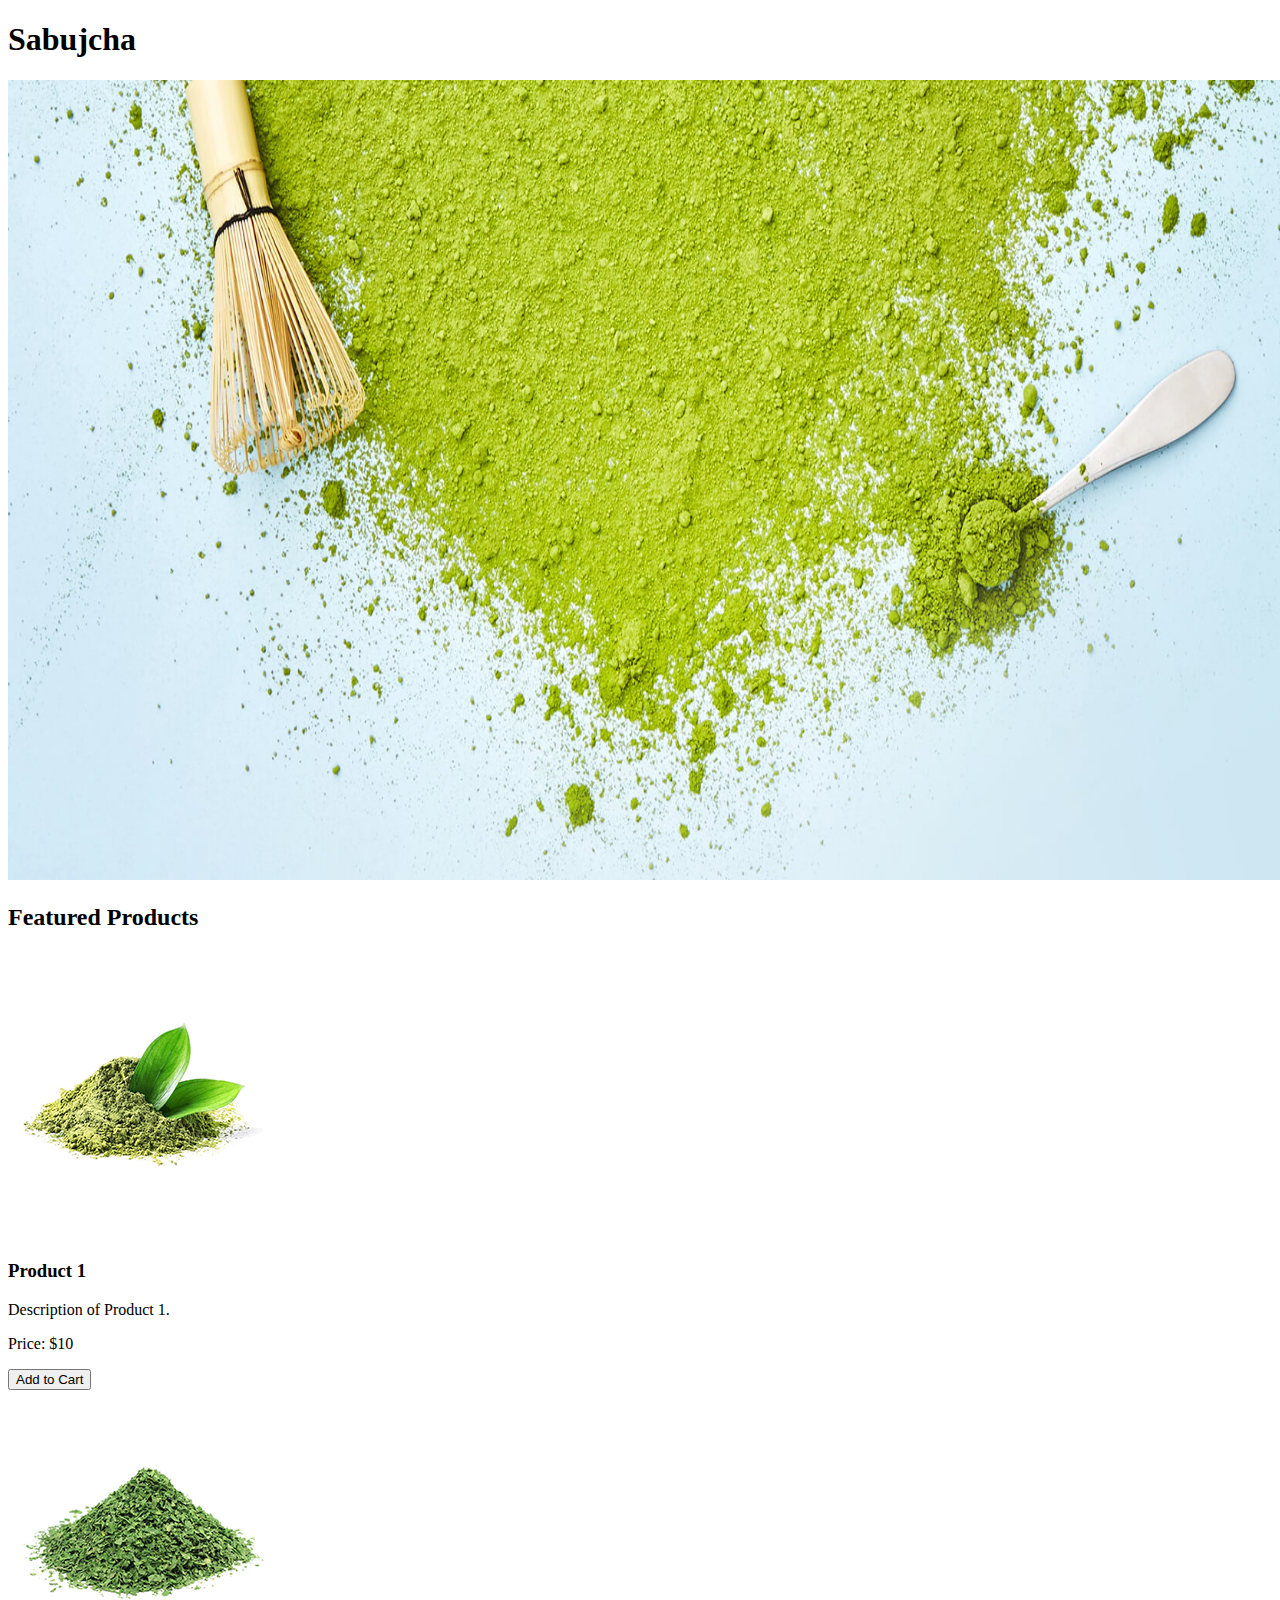
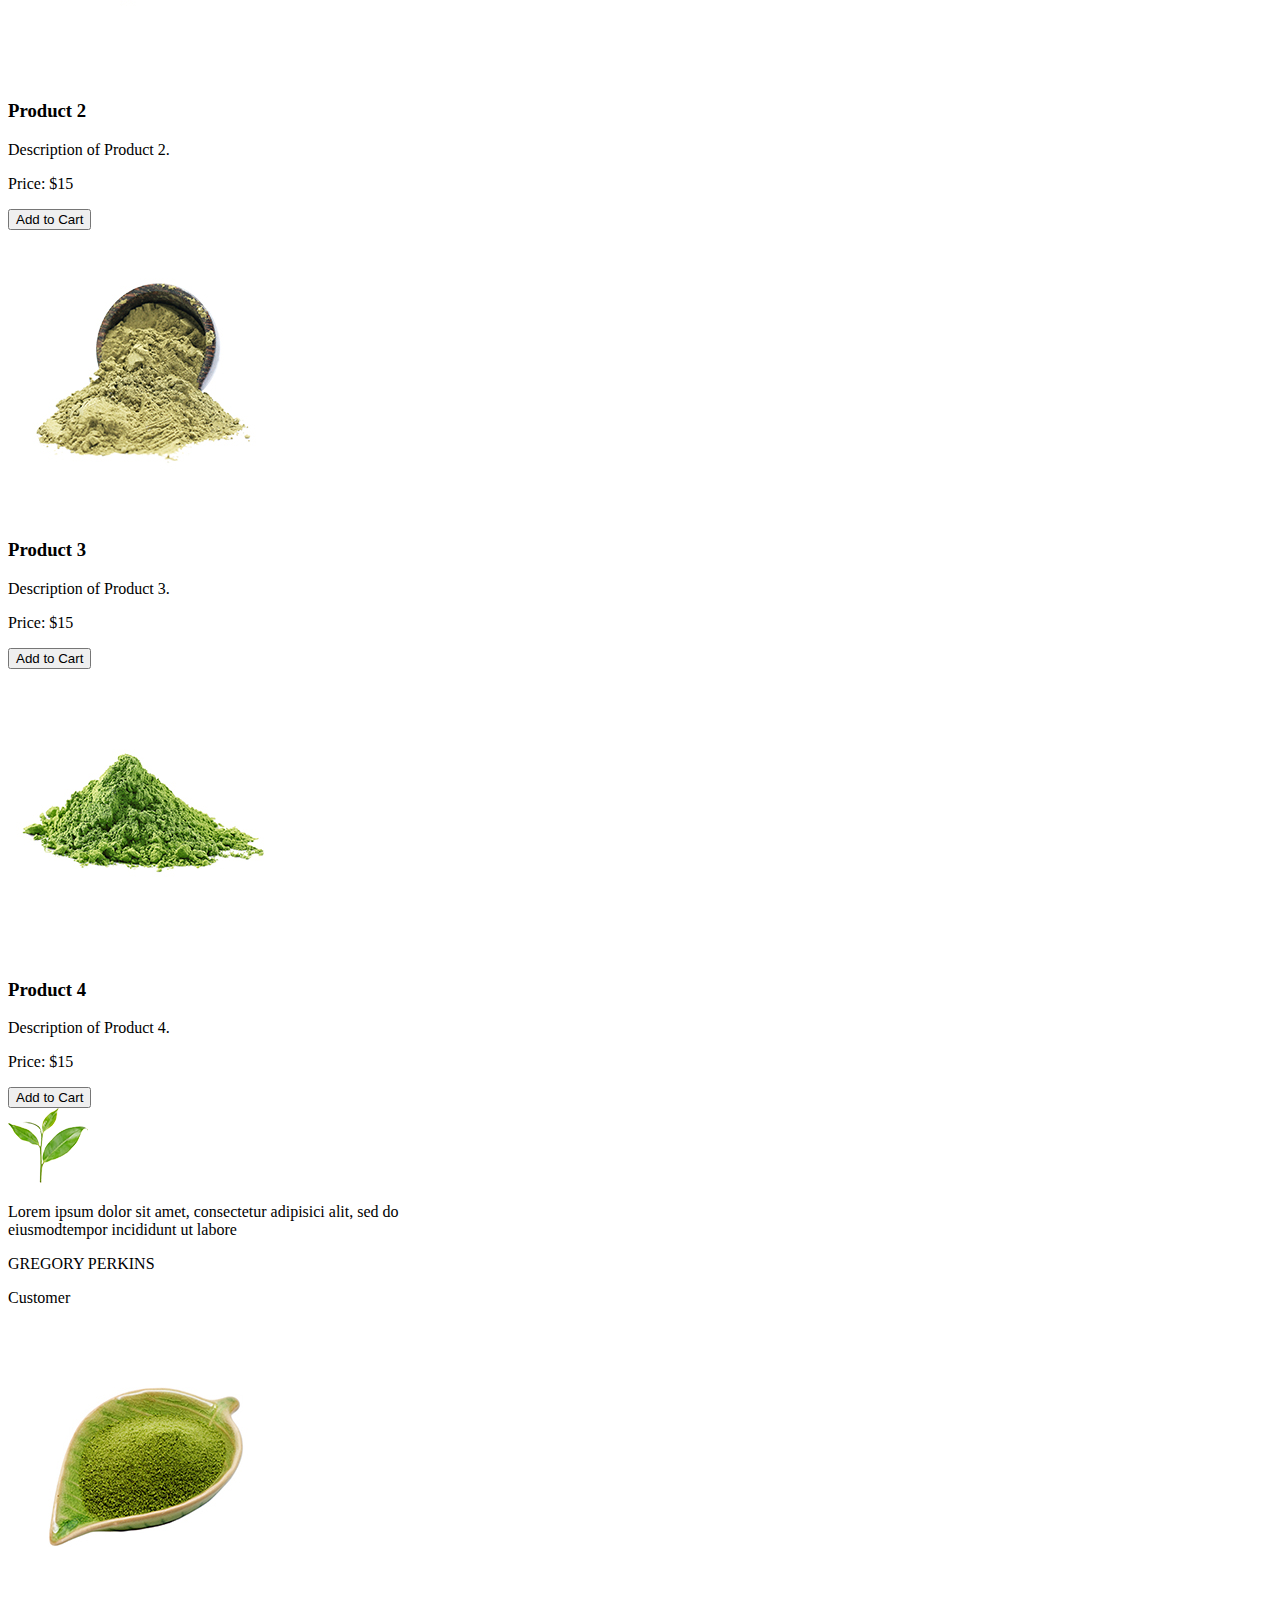
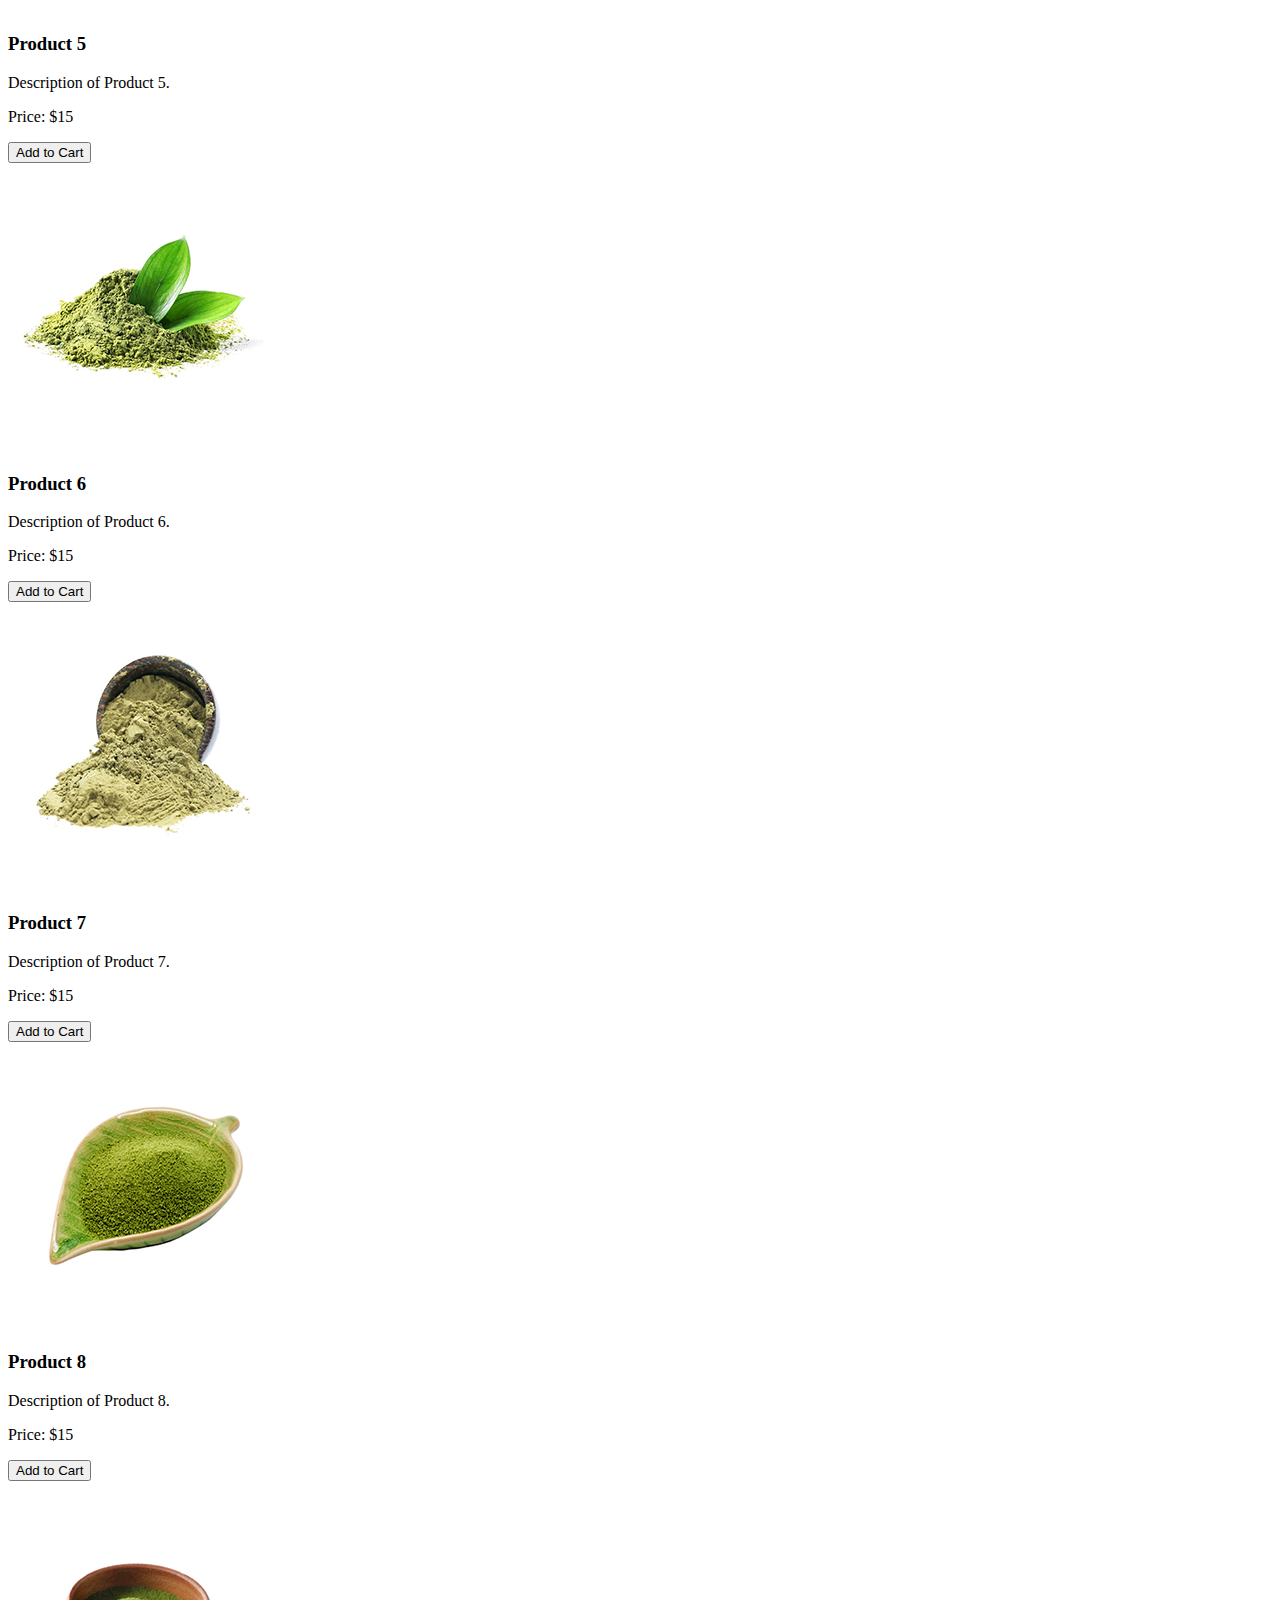
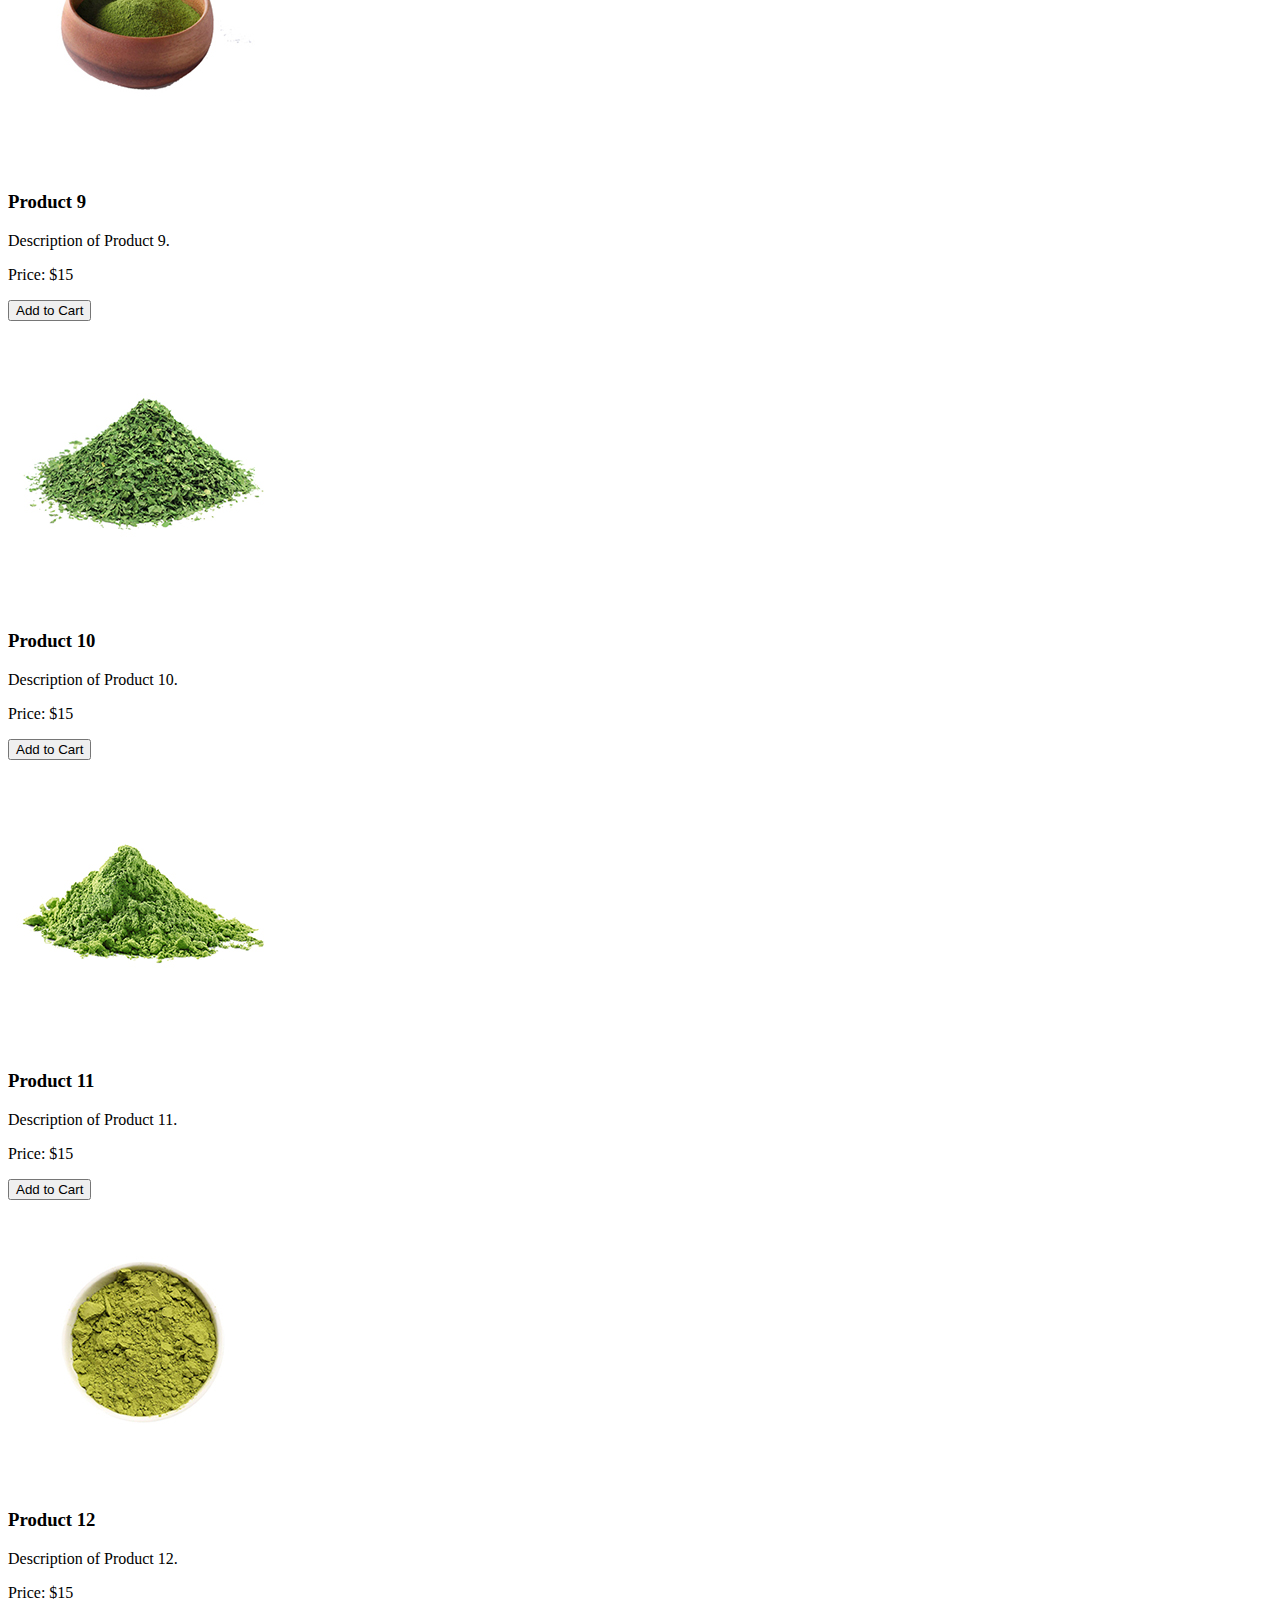
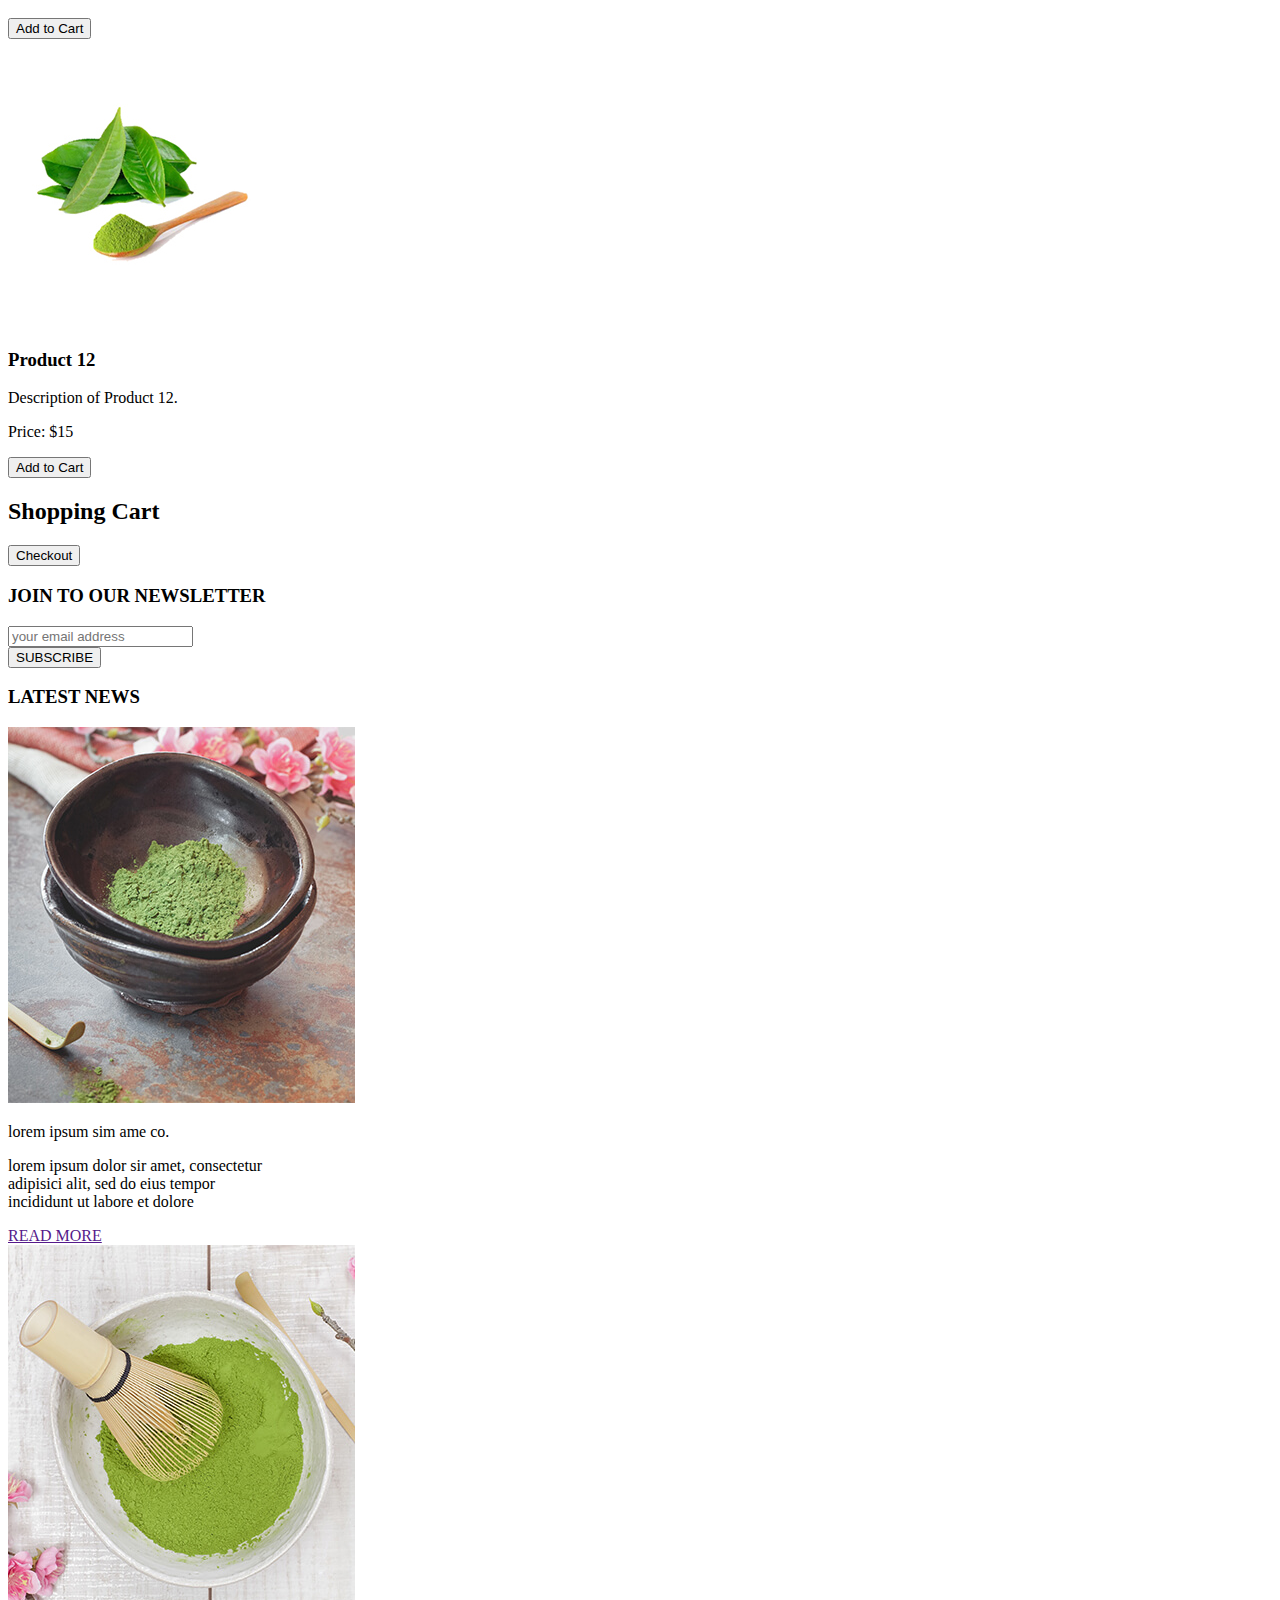
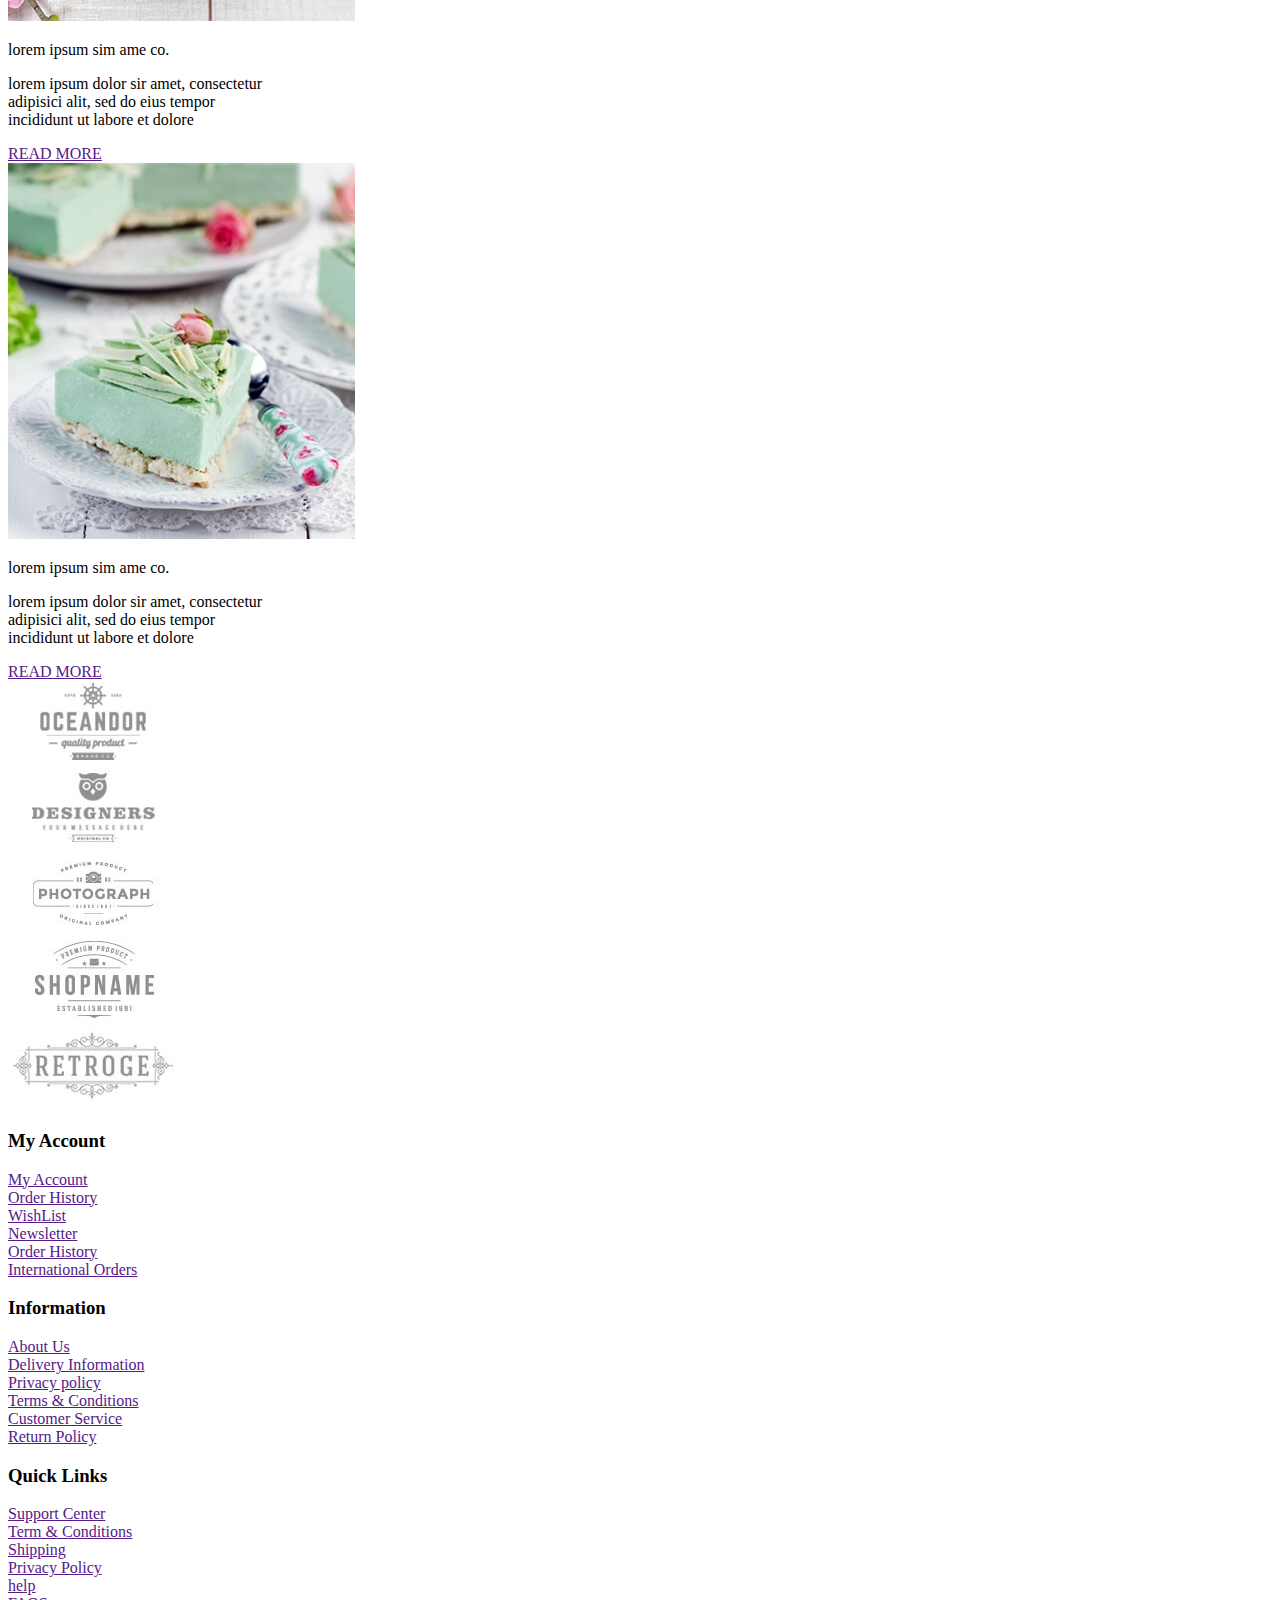
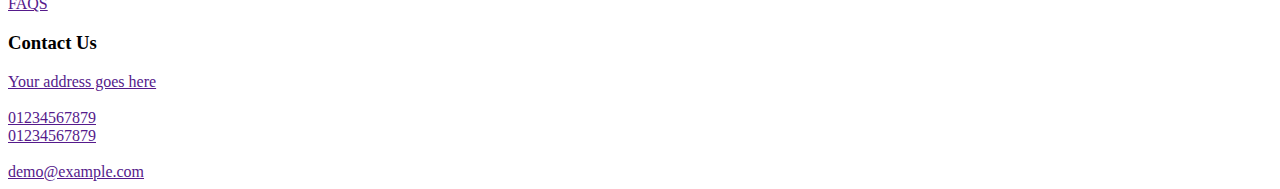
==== index.html @ 4d6236b9 "se agregan imagenes y textos para finalizar la home page" ====
<!DOCTYPE html>
<html lang="en">
<head>
    <meta charset="UTF-8">
    <meta http-equiv="X-UA-Compatible" content="IE=edge">
    <meta name="viewport" content="width=device-width, initial-scale=1.0">
    <link rel="stylesheet" href="index.css">
    <title>Sabujcha</title>
    
</head>
   <body>
      <header>
        <h1>Sabujcha</h1>
      </header>
    
      <main>
        <section>
        <div class="Slider">
            <img src="Imagenes/slider-2.jpg" width="1320px" height="800px">
        </div>
          <h2>Featured Products</h2>
          <div class="box1">
              <div class="product">
              <img src="Imagenes/product-1.jpg" alt="Product 1">
              <h3>Product 1</h3>
              <p>Description of Product 1.</p>
              <p>Price: $10</p>
              <button>Add to Cart</button>
              </div>
    
              <div class="product">
              <img src="Imagenes/product-2.jpg" alt="Product 2">
              <h3>Product 2</h3>
              <p>Description of Product 2.</p>
              <p>Price: $15</p>
              <button>Add to Cart</button>
              </div>

              <div class="product">
              <img src="Imagenes/product-3.jpg" alt="Product 3">
              <h3>Product 3</h3>
              <p>Description of Product 3.</p>
              <p>Price: $15</p>
              <button>Add to Cart</button>
              </div>

              <div class="product">
              <img src="Imagenes/product-4.jpg" alt="Product 4">
              <h3>Product 4</h3>
              <p>Description of Product 4.</p>
              <p>Price: $15</p>
              <button>Add to Cart</button>
              </div>
          </div>

          
      <div class="text">
        <img src="Imagenes/testi.png">
        <p>Lorem ipsum dolor sit amet, consectetur adipisici alit, sed do<br>
        eiusmodtempor incididunt ut labore</p>
          <div class="name">
            <p>GREGORY PERKINS</p>
          </div>
             <div class="c1">
              <p>Customer</p>
             </div>
      </div>

                <div class="box2">
                   <div class="product">
                   <img src="Imagenes/product-5.jpg" alt="Product 5">
                   <h3>Product 5</h3>
                   <p>Description of Product 5.</p>
                   <p>Price: $15</p>
                   <button>Add to Cart</button>
                   </div>

                   <div class="product">
                   <img src="Imagenes/product-1.jpg" alt="Product 6">
                   <h3>Product 6</h3>
                   <p>Description of Product 6.</p>
                   <p>Price: $15</p>
                   <button>Add to Cart</button>
                   </div>

                   <div class="product">
                   <img src="Imagenes/product-3.jpg" alt="Product 7">
                   <h3>Product 7</h3>
                   <p>Description of Product 7.</p>
                   <p>Price: $15</p>
                   <button>Add to Cart</button>
                   </div>
                

                   <div class="product">
                   <img src="Imagenes/product-5.jpg" alt="Product 8">
                   <h3>Product 8</h3>
                   <p>Description of Product 8.</p>
                   <p>Price: $15</p>
                   <button>Add to Cart</button>
                   </div>

                   <div class="product">
                    <img src="Imagenes/product-7.jpg" alt="Product 9">
                    <h3>Product 9</h3>
                    <p>Description of Product 9.</p>
                    <p>Price: $15</p>
                    <button>Add to Cart</button>
                   </div>

                   <div class="product">
                    <img src="Imagenes/product-2.jpg" alt="Product 10">
                    <h3>Product 10</h3>
                    <p>Description of Product 10.</p>
                    <p>Price: $15</p>
                    <button>Add to Cart</button>
                   </div>

                   <div class="product">
                    <img src="Imagenes/product-4.jpg" alt="Product 11">
                    <h3>Product 11</h3>
                    <p>Description of Product 11.</p>
                    <p>Price: $15</p>
                    <button>Add to Cart</button>
                   </div>

                   <div class="product">
                    <img src="Imagenes/product-6.jpg" alt="Product 12">
                    <h3>Product 12</h3>
                    <p>Description of Product 12.</p>
                    <p>Price: $15</p>
                    <button>Add to Cart</button>
                   </div>

                   <div class="product">
                    <img src="Imagenes/product-8.jpg" alt="Product 13">
                    <h3>Product 12</h3>
                    <p>Description of Product 12.</p>
                    <p>Price: $15</p>
                    <button>Add to Cart</button>
                   </div>
                </div>
        
    
        
          <h2>Shopping Cart</h2>
          <div id="cart-items">
            <!-- Cart items will be dynamically added here -->
          </div>
          <button>Checkout</button>
       

       
            <div class="suscription">
            <h3>JOIN TO OUR NEWSLETTER</h3>
                <div class="buttons">
                   <input type="email" name="email" id="email" placeholder="your email address" required="required" />
                </div>
                       <div>
                         <button>SUBSCRIBE</button>
                       </div>
            </div>
         

        
          <div class="Slider">
               <div class="news">
                 <h3>LATEST NEWS</h3>
               </div>
                     <div class="product">
                        <img src="Imagenes/blog-single-1.jpg" alt="new1">
                        <p>lorem ipsum sim ame co.</p>
                        <p>lorem ipsum dolor sir amet, consectetur<br>
              adipisici alit, sed do eius tempor<br> incididunt ut labore et dolore</p>
                     </div>
                           <div>
                              <a href="" class="read more">READ MORE</a>
                           </div>


                     <div class="product">
                        <img src="Imagenes/blog-single-2.jpg" alt="new2">
                        <p>lorem ipsum sim ame co.</p>
                        <p>lorem ipsum dolor sir amet, consectetur<br>
                  adipisici alit, sed do eius tempor<br> incididunt ut labore et dolore</p>
                         </div>
                           <div>
                               <a href="" class="read more">READ MORE</a>
                           </div>


                     <div class="product">
                        <img src="Imagenes/blog-single-3.jpg" alt="new3">
                        <p>lorem ipsum sim ame co.</p>
                        <p>lorem ipsum dolor sir amet, consectetur<br>
                  adipisici alit, sed do eius tempor<br> incididunt ut labore et dolore</p>
                         </div>
                           <div>
                               <a href="" class="read more">READ MORE</a>
                           </div>
          </div>                
        
        <div class="imgs">
          <div class="img">
            <img src="Imagenes/1.jpg" alt="1">
          </div>

          <div class="img">
            <img src="Imagenes/2.jpg" alt="2">
          </div>

          <div class="img">
            <img src="Imagenes/3.jpg" alt="3">
          </div>

          <div class="img">
            <img src="Imagenes/4.jpg" alt="4">
          </div>

          <div class="img">
            <img src="Imagenes/5.jpg" alt="5">
          </div>

        </div>

        </section>
      </main>
<!-----------------FOOTER-------------->   
      <footer>
        <div class="footer1">
          <h3>My Account</h3>
             <li><a href="" class="Account">My Account</a></li>
             <li><a href="" class="order"> Order History</a></li>
             <li><a href="" class="list">WishList</a></li>
             <li><a href="" class="news">Newsletter</a></li>
             <li><a href="" class="history">Order History</a></li>
             <li><a href="" class="international">International Orders</a></li>
        </div>

        <div class="footer2">
          <h3>Information</h3>
            <li><a href="" class="about">About Us</a></li>
            <li><a href="" class="delivery">Delivery Information</a></li>
            <li><a href="" class="privacy">Privacy policy</a></li>
            <li><a href="" class="terms">Terms & Conditions</a></li>
            <li><a href="" class="customer">Customer Service</a></li>
            <li><a href="" class="history">Return Policy</a></li>
        </div>

        <div class="footer3">
          <h3>Quick Links</h3>
            <li><a href="" class="support">Support Center</a></li>
            <li><a href="" class="term">Term & Conditions</a></li>
            <li><a href="" class="shipping">Shipping</a></li>
            <li><a href="" class="privacy">Privacy Policy</a></li>
            <li><a href="" class="help">help</a></li>
            <li><a href="" class="faqs">FAQS</a></li>
        </div>

        <div class="footer4">
          <h3>Contact Us</h3>
            <li><a href="" class="address">Your address goes here</a></li>
            <br>
            <li><a href="" class="contact">01234567879</a></li>
            <li><a href="" class="contacts">01234567879</a></li>
            <br>
            <li><a href="" class="email">demo@example.com</a></li>
        </div>
      </footer>
    </body>
    </html>
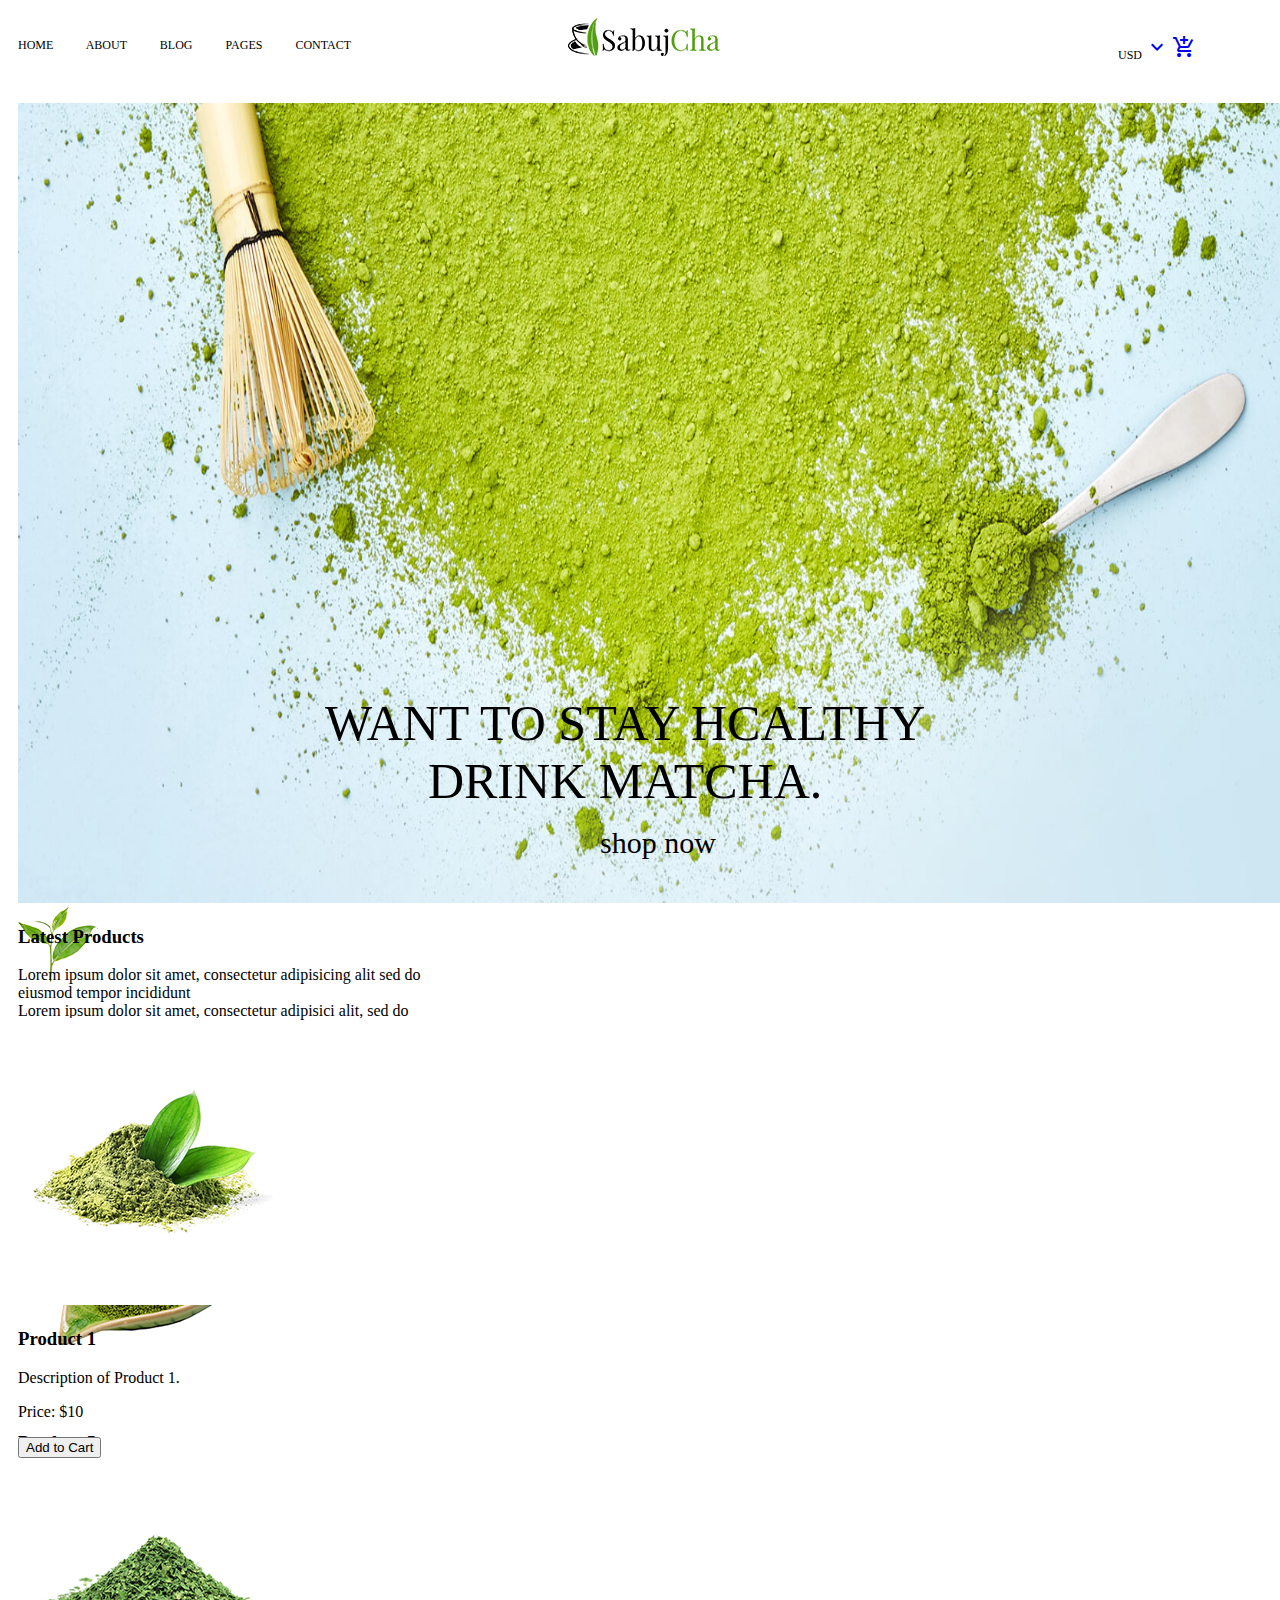
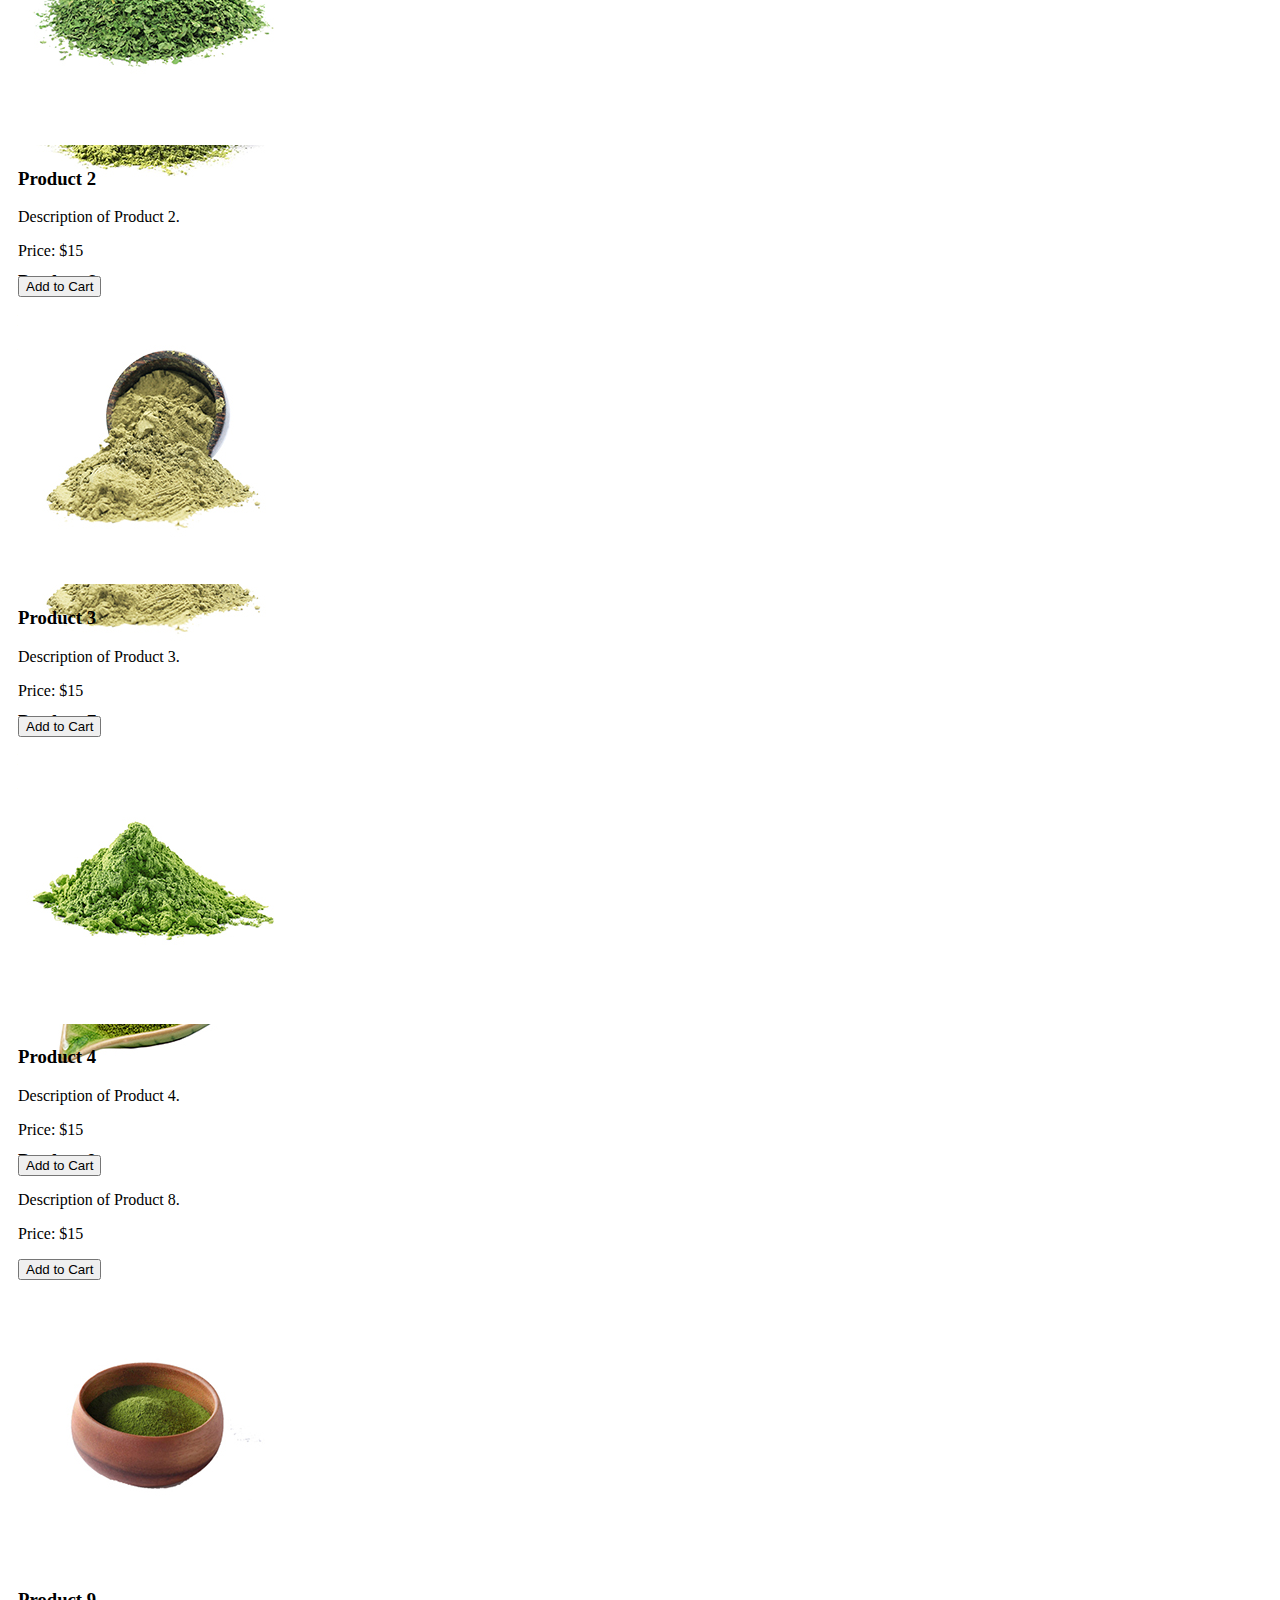
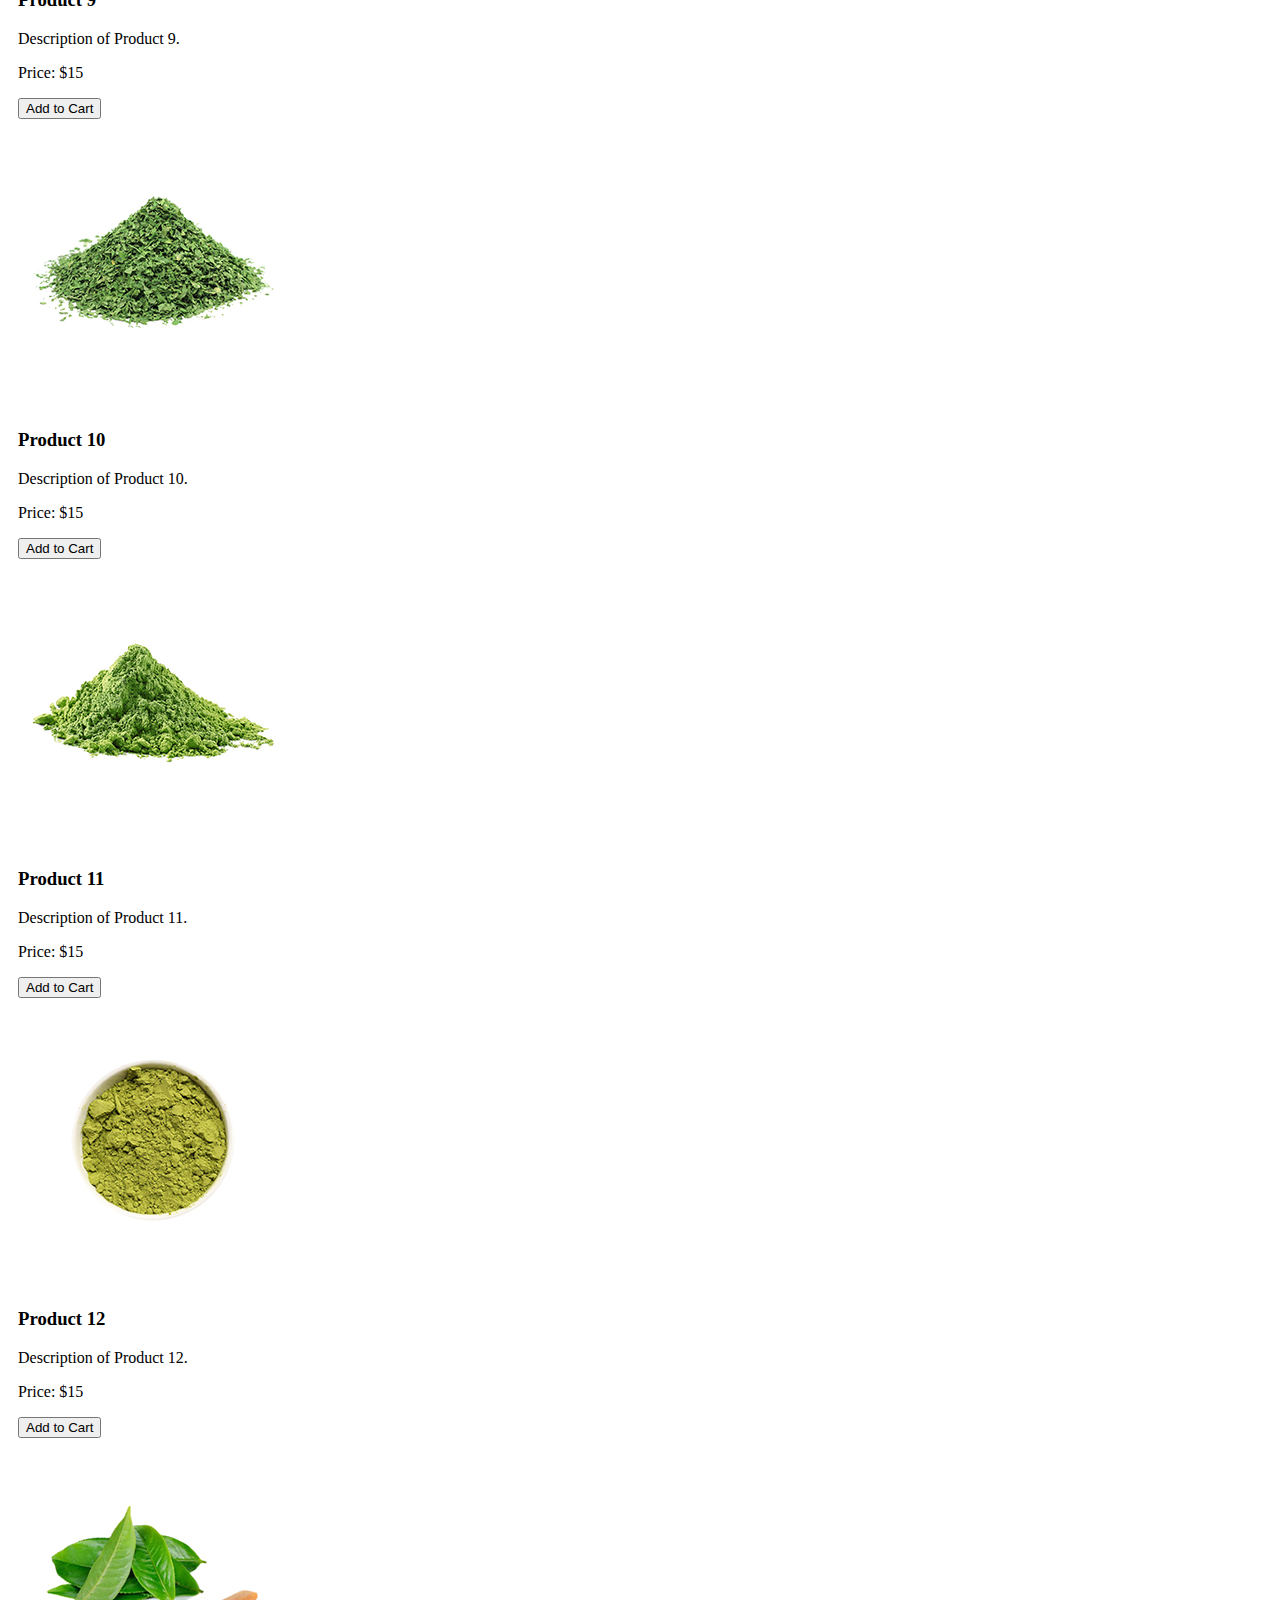
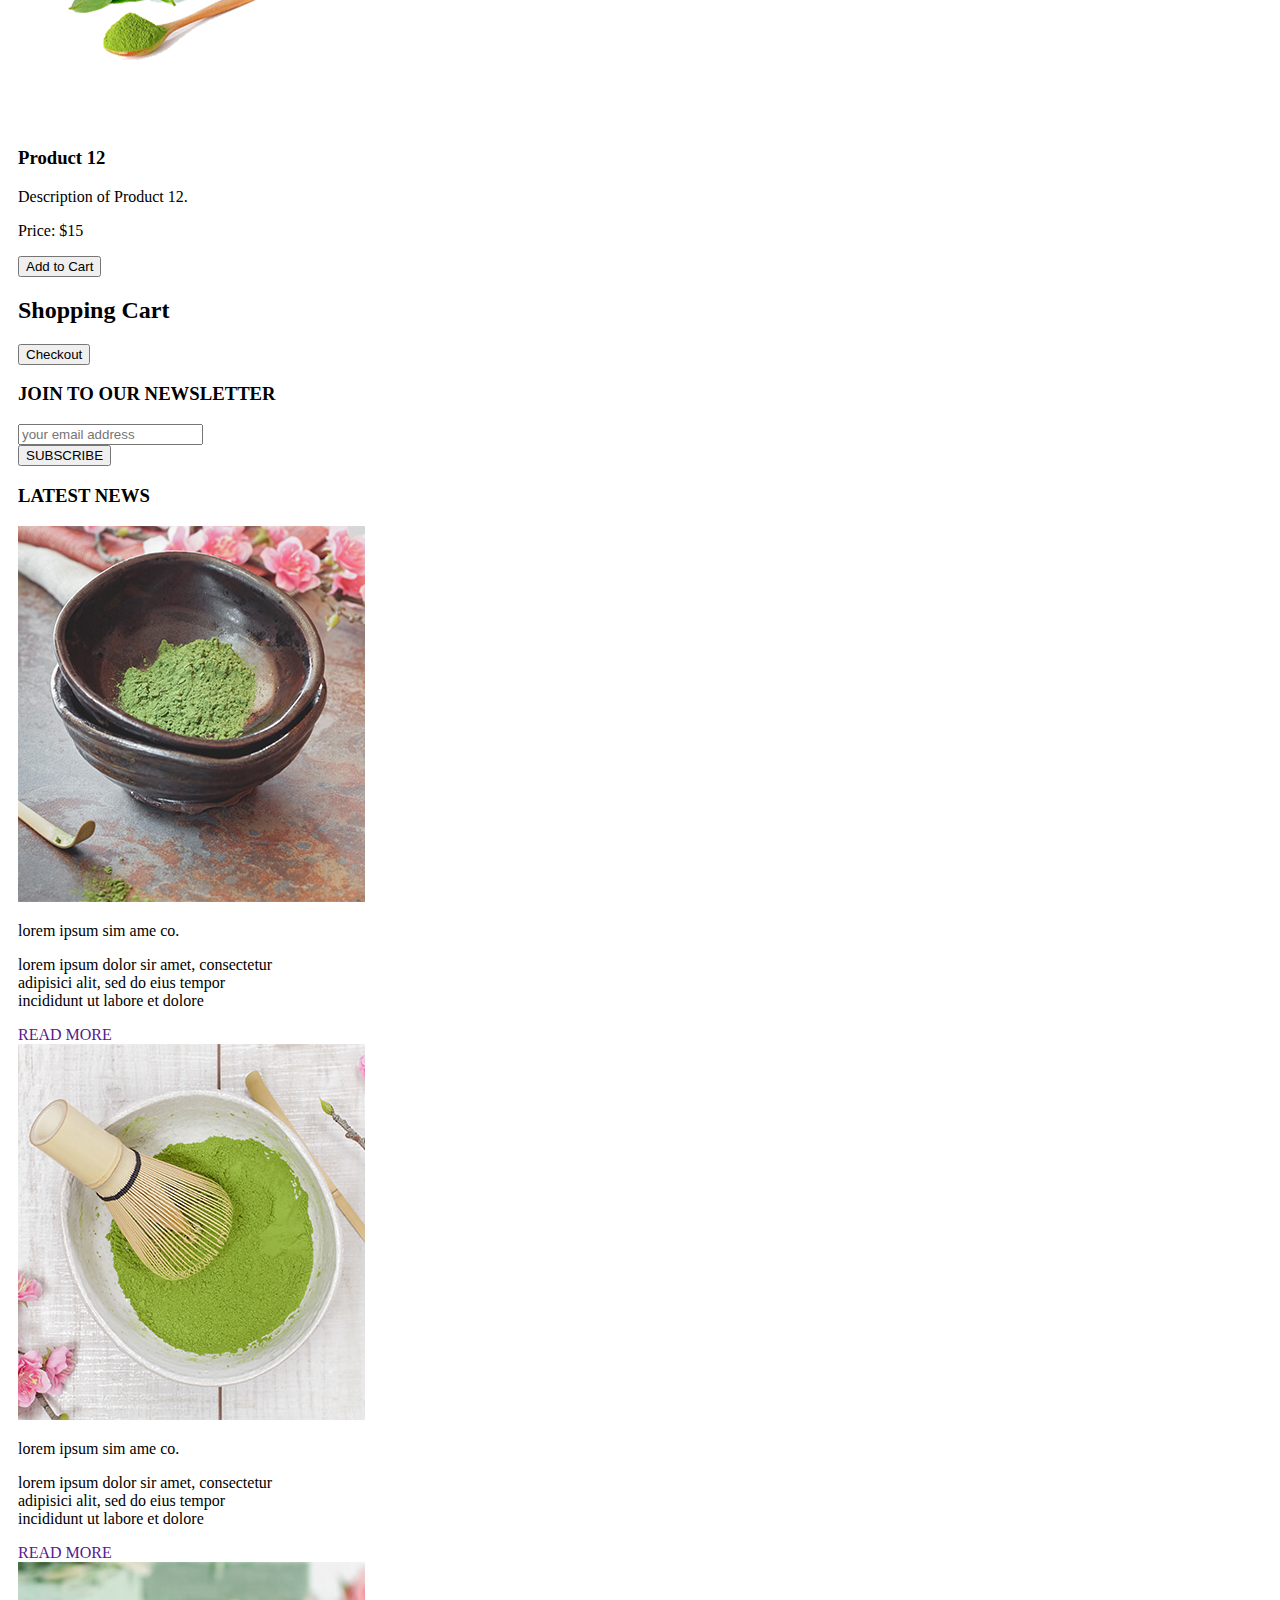
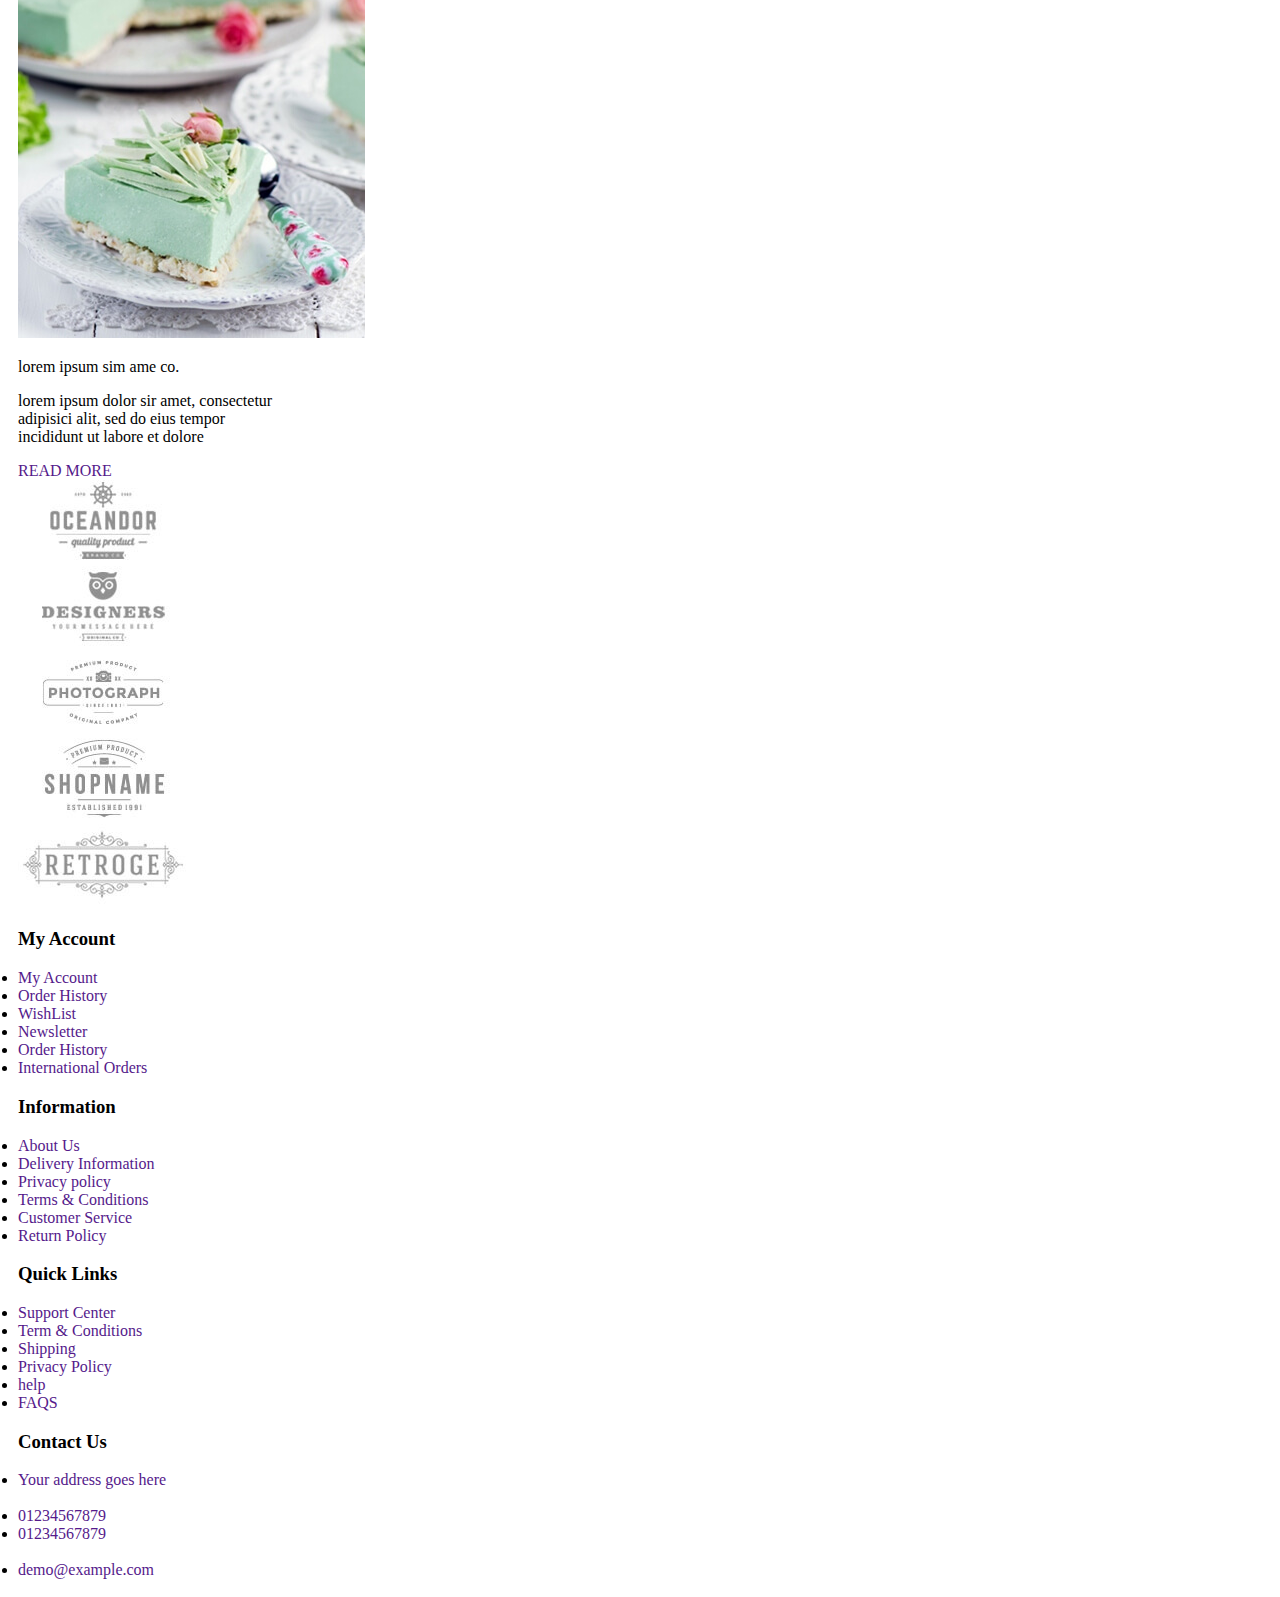
==== commit 462e5415: "se agregan estilos" ====
--- a/index.html
+++ b/index.html
@@ -5,53 +5,87 @@
     <meta http-equiv="X-UA-Compatible" content="IE=edge">
     <meta name="viewport" content="width=device-width, initial-scale=1.0">
     <link rel="stylesheet" href="index.css">
+    <link href="https://fonts.googleapis.com/icon?family=Material+Icons" rel="stylesheet">
     <title>Sabujcha</title>
     
 </head>
+
    <body>
+    <div class="page">
       <header>
-        <h1>Sabujcha</h1>
+        <div class="sec1">
+          <a href="" class="E1">HOME</a>
+          <a href="" class="E1">ABOUT</a>
+          <a href="" class="E1">BLOG</a>
+          <a href="" class="E1">PAGES</a>
+          <a href="" class="E1">CONTACT</a>
+       </div>
+
+           <div class="sec2">
+              <img src="Imagenes/logo.png" alt="logo">
+           </div>   
+                 <div class="usd">
+                   <a href="#" class="E1">USD</a>
+                   <a href="#" class="E2"><i class="material-icons">expand_more</i></a>
+                   <a href="#" class="E2"><i class="material-icons">add_shopping_cart</i></a>
+                   
+                 </div>
+           
+
       </header>
     
       <main>
         <section>
-        <div class="Slider">
+       
+        <div class="slider">
             <img src="Imagenes/slider-2.jpg" width="1320px" height="800px">
-        </div>
-          <h2>Featured Products</h2>
-          <div class="box1">
-              <div class="product">
-              <img src="Imagenes/product-1.jpg" alt="Product 1">
-              <h3>Product 1</h3>
-              <p>Description of Product 1.</p>
-              <p>Price: $10</p>
-              <button>Add to Cart</button>
-              </div>
+            <p>WANT TO STAY HCALTHY<br>
+               DRINK MATCHA.</p>
+            <a href="#" class="E1">shop now</a>
+        </div>
+
+
+        <div class="box1">
+          
+                <div class="text1">
+                  <h3>Latest Products</h3>
+                  <p>Lorem ipsum dolor sit amet, consectetur adipisicing alit sed do <br>
+                    eiusmod tempor incididunt
+                  </p>
+                </div>
+                  
+                  <div class="product">
+                  <img src="Imagenes/product-1.jpg" alt="Product 1">
+                  <h3>Product 1</h3>
+                  <p>Description of Product 1.</p>
+                  <p>Price: $10</p>
+                  <button>Add to Cart</button>
+                  </div>
     
-              <div class="product">
-              <img src="Imagenes/product-2.jpg" alt="Product 2">
-              <h3>Product 2</h3>
-              <p>Description of Product 2.</p>
-              <p>Price: $15</p>
-              <button>Add to Cart</button>
-              </div>
-
-              <div class="product">
-              <img src="Imagenes/product-3.jpg" alt="Product 3">
-              <h3>Product 3</h3>
-              <p>Description of Product 3.</p>
-              <p>Price: $15</p>
-              <button>Add to Cart</button>
-              </div>
-
-              <div class="product">
-              <img src="Imagenes/product-4.jpg" alt="Product 4">
-              <h3>Product 4</h3>
-              <p>Description of Product 4.</p>
-              <p>Price: $15</p>
-              <button>Add to Cart</button>
-              </div>
-          </div>
+                  <div class="product">
+                  <img src="Imagenes/product-2.jpg" alt="Product 2">
+                  <h3>Product 2</h3>
+                  <p>Description of Product 2.</p>
+                  <p>Price: $15</p>
+                  <button>Add to Cart</button>
+                  </div>
+
+                  <div class="product">
+                  <img src="Imagenes/product-3.jpg" alt="Product 3">
+                  <h3>Product 3</h3>
+                  <p>Description of Product 3.</p>
+                  <p>Price: $15</p>
+                  <button>Add to Cart</button>
+                  </div>
+
+                  <div class="product">
+                  <img src="Imagenes/product-4.jpg" alt="Product 4">
+                  <h3>Product 4</h3>
+                  <p>Description of Product 4.</p>
+                  <p>Price: $15</p>
+                  <button>Add to Cart</button>
+                  </div>
+               </div>
 
           
       <div class="text">
@@ -222,6 +256,7 @@
           </div>
 
         </div>
+        
 
         </section>
       </main>
@@ -266,6 +301,7 @@
             <br>
             <li><a href="" class="email">demo@example.com</a></li>
         </div>
+        </div>
       </footer>
     </body>
     </html>
--- a/index.css
+++ b/index.css
@@ -0,0 +1,63 @@
+.page{
+    padding: 10px;
+    align-items: center;
+  
+    
+}
+ 
+*{text-decoration: none;}
+
+.sec1{
+    
+    position: relative;
+    top: 20px;
+    word-spacing: 30px;
+    font-size: 12px;
+    
+    
+}
+
+.E1{
+    color: black;
+}
+
+
+.usd{
+    position: relative;
+    left: 1100px;
+    bottom: 40px;
+    font-size: 12px;
+    align-content: center;
+}
+
+
+
+.sec2{
+    position: relative;
+    left: 550px;
+    bottom: 15px;
+}
+
+.slider{
+    width: 50px;
+}
+
+.slider p {
+    position: absolute;
+    bottom:  40px;
+    left: 325px;
+    font-size: 50px;
+    text-align: center;
+}
+.slider a {
+    position: absolute;
+    bottom:  40px;
+    left: 600px;
+    font-size: 30px;
+    text-align: center;
+}
+
+.box1{
+    position: absolute;
+    margin: auto;
+}
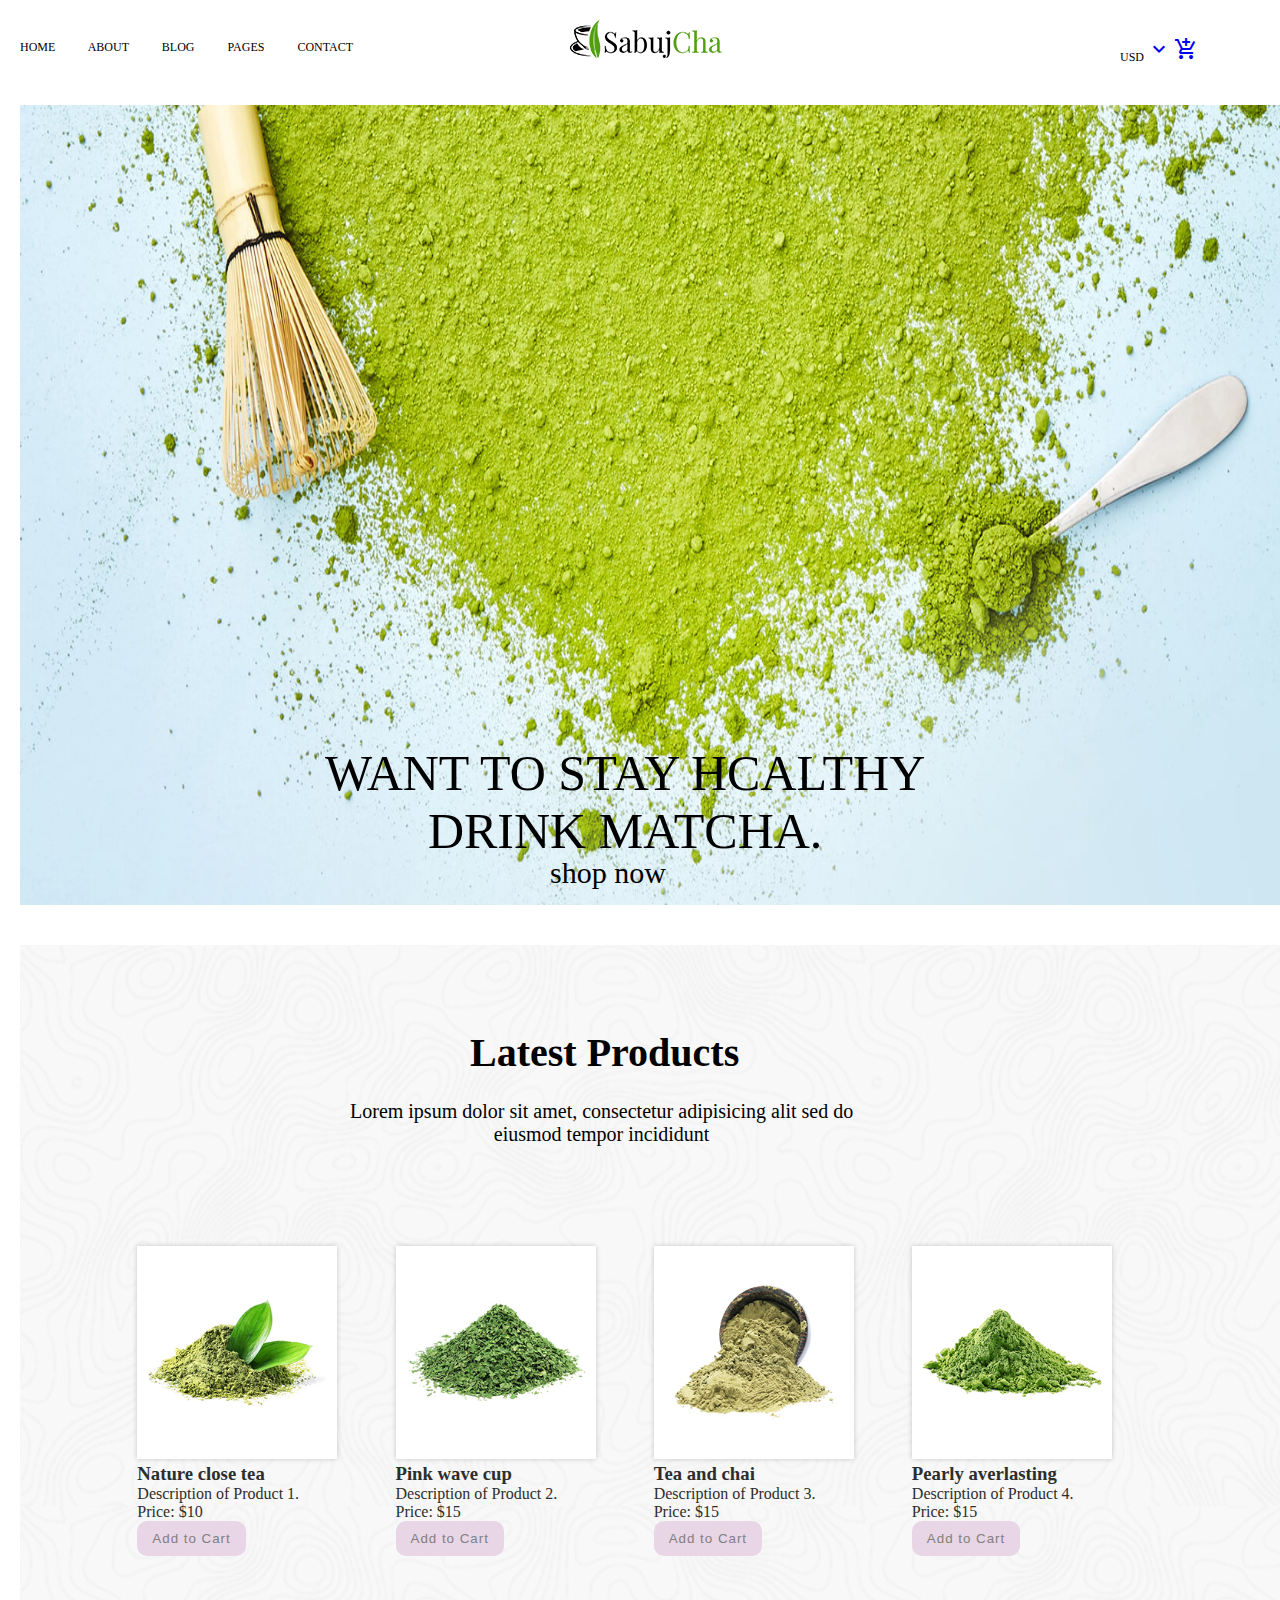
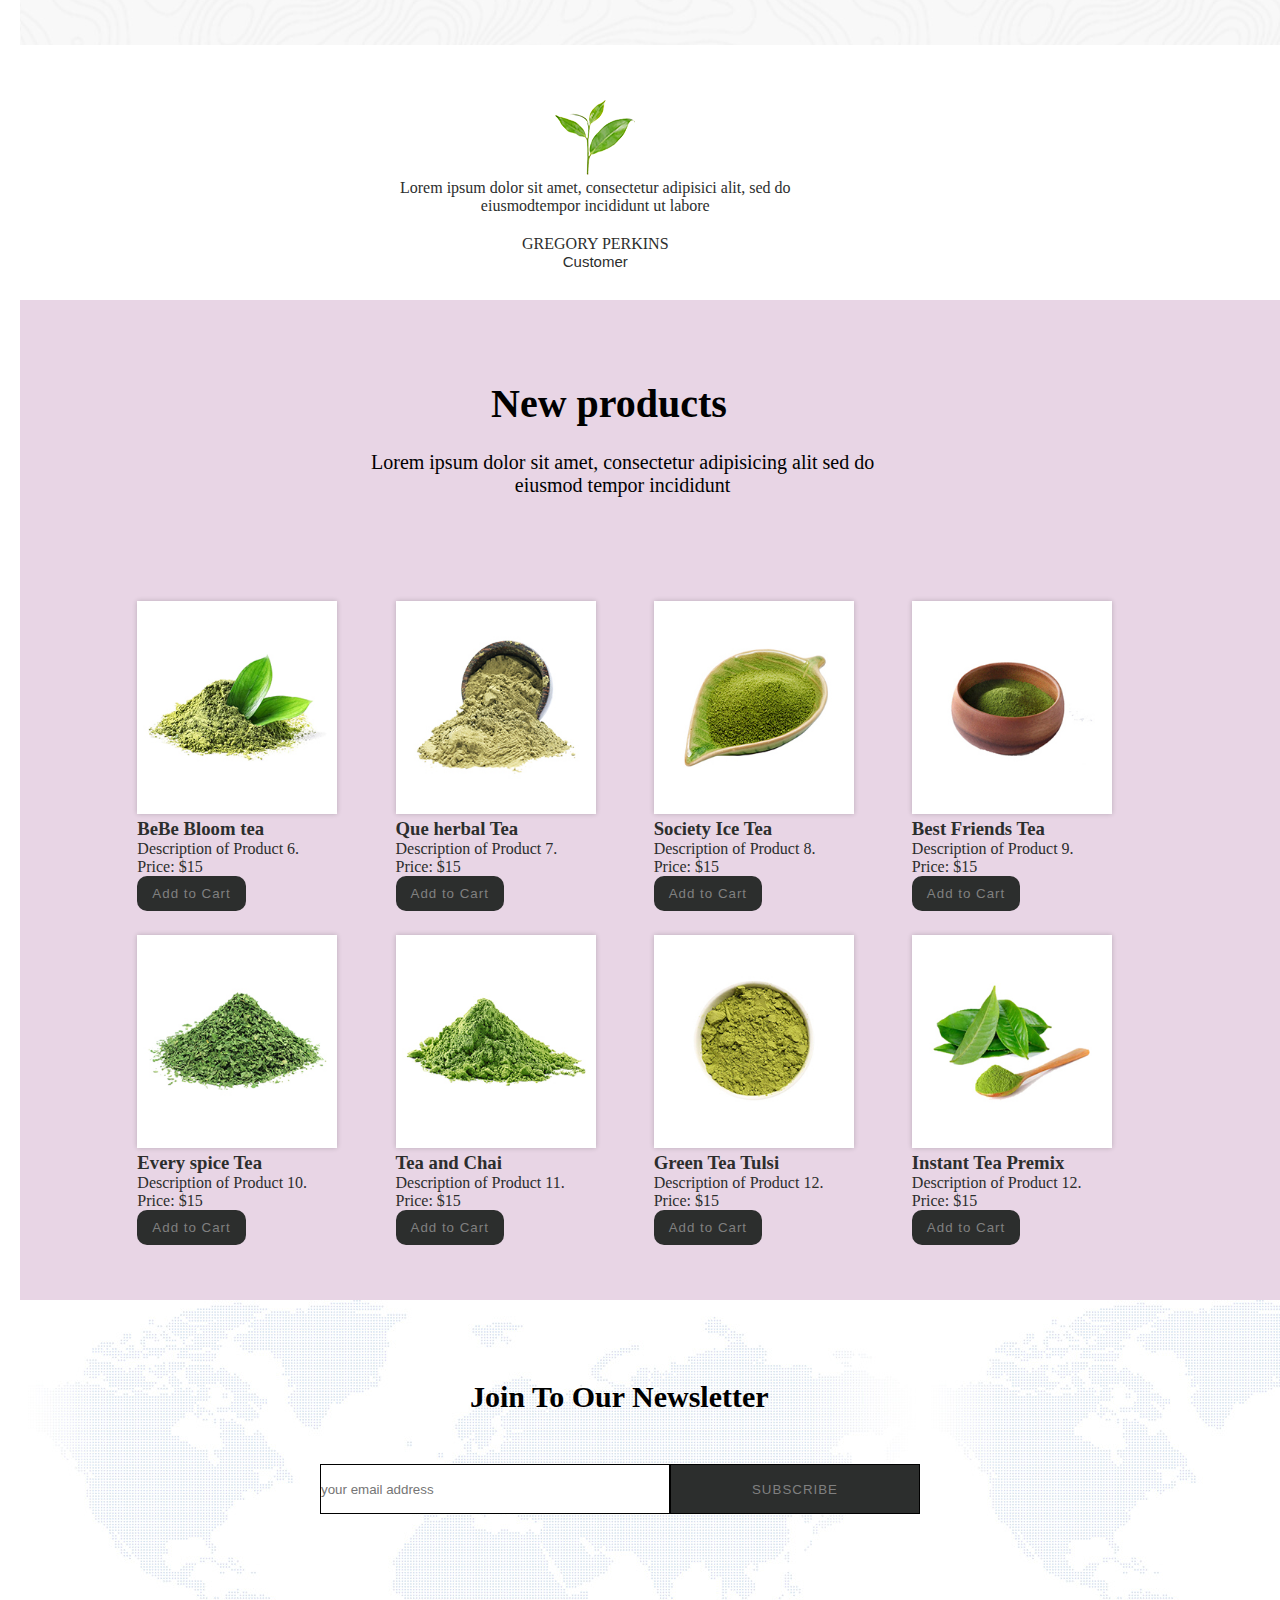
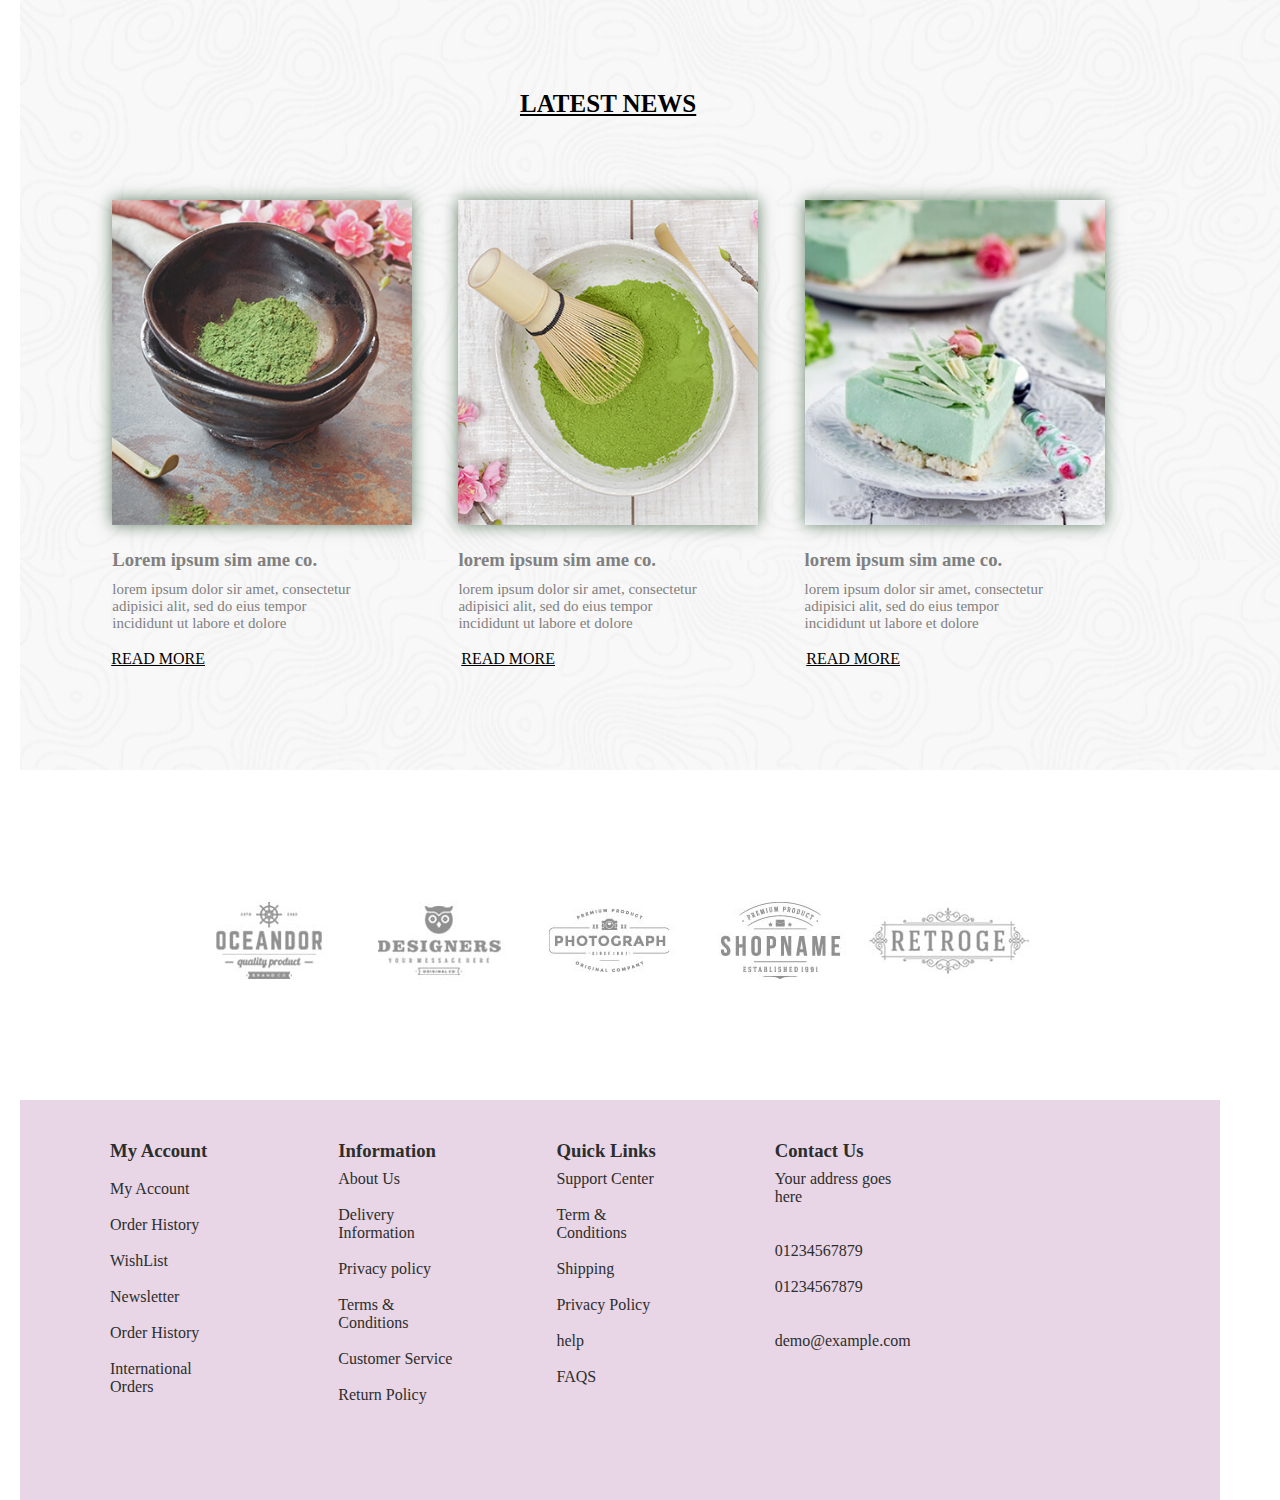
==== commit 52ce89df: "se finaliza la home page con estilos css" ====
--- a/index.html
+++ b/index.html
@@ -43,7 +43,8 @@
                DRINK MATCHA.</p>
             <a href="#" class="E1">shop now</a>
         </div>
-
+        <br>
+        <br>
 
         <div class="box1">
           
@@ -53,39 +54,40 @@
                     eiusmod tempor incididunt
                   </p>
                 </div>
-                  
-                  <div class="product">
-                  <img src="Imagenes/product-1.jpg" alt="Product 1">
-                  <h3>Product 1</h3>
-                  <p>Description of Product 1.</p>
-                  <p>Price: $10</p>
-                  <button>Add to Cart</button>
-                  </div>
+                
+                     <div class="product1">
+                     <img src="Imagenes/product-1.jpg" alt="Product 1" width="200px"  height="">
+                     <h3>Nature close tea</h3>
+                     <p>Description of Product 1.</p>
+                     <p>Price: $10</p>
+                     <button><span>Add to Cart</span> </button>
+                     </div>
     
-                  <div class="product">
-                  <img src="Imagenes/product-2.jpg" alt="Product 2">
-                  <h3>Product 2</h3>
-                  <p>Description of Product 2.</p>
-                  <p>Price: $15</p>
-                  <button>Add to Cart</button>
-                  </div>
-
-                  <div class="product">
-                  <img src="Imagenes/product-3.jpg" alt="Product 3">
-                  <h3>Product 3</h3>
-                  <p>Description of Product 3.</p>
-                  <p>Price: $15</p>
-                  <button>Add to Cart</button>
-                  </div>
-
-                  <div class="product">
-                  <img src="Imagenes/product-4.jpg" alt="Product 4">
-                  <h3>Product 4</h3>
-                  <p>Description of Product 4.</p>
-                  <p>Price: $15</p>
-                  <button>Add to Cart</button>
-                  </div>
-               </div>
+                     <div class="product2">
+                     <img src="Imagenes/product-2.jpg" alt="Product 2" width="200px">
+                     <h3>Pink wave cup</h3>
+                     <p>Description of Product 2.</p>
+                     <p>Price: $15</p>
+                     <button><span> Add to Cart</span></button>
+                     </div>
+
+                     <div class="product3">
+                     <img src="Imagenes/product-3.jpg" alt="Product 3" width="200px">
+                     <h3>Tea and chai</h3>
+                     <p>Description of Product 3.</p>
+                     <p>Price: $15</p>
+                     <button><span>Add to Cart</span></button>
+                     </div>
+
+                     <div class="product4">
+                     <img src="Imagenes/product-4.jpg" alt="Product 4" width="200px">
+                     <h3>Pearly averlasting</h3>
+                     <p>Description of Product 4.</p>
+                     <p>Price: $15</p>
+                     <button><span>Add to Cart</span></button>
+                     </div>
+                   
+        </div>
 
           
       <div class="text">
@@ -101,74 +103,75 @@
       </div>
 
                 <div class="box2">
-                   <div class="product">
-                   <img src="Imagenes/product-5.jpg" alt="Product 5">
-                   <h3>Product 5</h3>
-                   <p>Description of Product 5.</p>
-                   <p>Price: $15</p>
-                   <button>Add to Cart</button>
-                   </div>
-
-                   <div class="product">
-                   <img src="Imagenes/product-1.jpg" alt="Product 6">
-                   <h3>Product 6</h3>
-                   <p>Description of Product 6.</p>
-                   <p>Price: $15</p>
-                   <button>Add to Cart</button>
-                   </div>
-
-                   <div class="product">
-                   <img src="Imagenes/product-3.jpg" alt="Product 7">
-                   <h3>Product 7</h3>
-                   <p>Description of Product 7.</p>
-                   <p>Price: $15</p>
-                   <button>Add to Cart</button>
+
+                  <div class="text2">
+                    <h3>New products</h3>
+                    <p>Lorem ipsum dolor sit amet, consectetur adipisicing alit sed do <br>
+                      eiusmod tempor incididunt</p>
+                  </div>
+
+                   
+
+                   <div class="product1-1">
+                     <img src="Imagenes/product-1.jpg" alt="Product 6" width="200px">
+                     <h3>BeBe Bloom tea</h3>
+                     <p>Description of Product 6.</p>
+                     <p>Price: $15</p>
+                     <button>Add to Cart</button>
+                   </div>
+
+                   <div class="product2-1">
+                     <img src="Imagenes/product-3.jpg" alt="Product 7" width="200px">
+                     <h3>Que herbal Tea</h3>
+                     <p>Description of Product 7.</p>
+                     <p>Price: $15</p>
+                     <button>Add to Cart</button>
                    </div>
                 
 
-                   <div class="product">
-                   <img src="Imagenes/product-5.jpg" alt="Product 8">
-                   <h3>Product 8</h3>
+                   <div class="product3-1">
+                   <img src="Imagenes/product-5.jpg" alt="Product 8" width="200px">
+                   <h3>Society Ice Tea</h3>
                    <p>Description of Product 8.</p>
                    <p>Price: $15</p>
                    <button>Add to Cart</button>
                    </div>
 
-                   <div class="product">
-                    <img src="Imagenes/product-7.jpg" alt="Product 9">
-                    <h3>Product 9</h3>
+                   <div class="product4-1">
+                    <img src="Imagenes/product-7.jpg" alt="Product 9" width="200px">
+                    <h3>Best Friends Tea</h3>
                     <p>Description of Product 9.</p>
                     <p>Price: $15</p>
                     <button>Add to Cart</button>
                    </div>
 
-                   <div class="product">
-                    <img src="Imagenes/product-2.jpg" alt="Product 10">
-                    <h3>Product 10</h3>
+                   <div class="product5">
+                    <img src="Imagenes/product-2.jpg" alt="Product 10" width="200px">
+                    <h3>Every spice Tea</h3>
                     <p>Description of Product 10.</p>
                     <p>Price: $15</p>
                     <button>Add to Cart</button>
                    </div>
 
-                   <div class="product">
-                    <img src="Imagenes/product-4.jpg" alt="Product 11">
-                    <h3>Product 11</h3>
+                   <div class="product6">
+                    <img src="Imagenes/product-4.jpg" alt="Product 11" width="200px">
+                    <h3>Tea and Chai</h3>
                     <p>Description of Product 11.</p>
                     <p>Price: $15</p>
                     <button>Add to Cart</button>
                    </div>
 
-                   <div class="product">
-                    <img src="Imagenes/product-6.jpg" alt="Product 12">
-                    <h3>Product 12</h3>
+                   <div class="product7">
+                    <img src="Imagenes/product-6.jpg" alt="Product 12" width="200px">
+                    <h3>Green Tea Tulsi</h3>
                     <p>Description of Product 12.</p>
                     <p>Price: $15</p>
                     <button>Add to Cart</button>
                    </div>
 
-                   <div class="product">
-                    <img src="Imagenes/product-8.jpg" alt="Product 13">
-                    <h3>Product 12</h3>
+                   <div class="product8">
+                    <img src="Imagenes/product-8.jpg" alt="Product 13" width="200px">
+                    <h3>Instant Tea Premix</h3>
                     <p>Description of Product 12.</p>
                     <p>Price: $15</p>
                     <button>Add to Cart</button>
@@ -177,81 +180,74 @@
         
     
         
-          <h2>Shopping Cart</h2>
-          <div id="cart-items">
-            <!-- Cart items will be dynamically added here -->
-          </div>
-          <button>Checkout</button>
-       
-
-       
+          
             <div class="suscription">
-            <h3>JOIN TO OUR NEWSLETTER</h3>
+            <h3>Join To Our Newsletter</h3>
                 <div class="buttons">
                    <input type="email" name="email" id="email" placeholder="your email address" required="required" />
                 </div>
-                       <div>
+                       <div class="subs">
                          <button>SUBSCRIBE</button>
                        </div>
             </div>
          
 
         
-          <div class="Slider">
+          <div class="Slider2">
                <div class="news">
                  <h3>LATEST NEWS</h3>
                </div>
-                     <div class="product">
-                        <img src="Imagenes/blog-single-1.jpg" alt="new1">
-                        <p>lorem ipsum sim ame co.</p>
+                     <div class="productP">
+                        <img src="Imagenes/blog-single-1.jpg" alt="new1" width="300px">
+                        <h3>Lorem ipsum sim ame co.</h3>
                         <p>lorem ipsum dolor sir amet, consectetur<br>
               adipisici alit, sed do eius tempor<br> incididunt ut labore et dolore</p>
                      </div>
-                           <div>
-                              <a href="" class="read more">READ MORE</a>
+                           <div class="r1">
+                              <a href="" class="read">READ MORE</a>
                            </div>
 
 
-                     <div class="product">
-                        <img src="Imagenes/blog-single-2.jpg" alt="new2">
-                        <p>lorem ipsum sim ame co.</p>
+                     <div class="productR">
+                        <img src="Imagenes/blog-single-2.jpg" alt="new2" width="300px">
+                        <h3>lorem ipsum sim ame co.</h3>
                         <p>lorem ipsum dolor sir amet, consectetur<br>
                   adipisici alit, sed do eius tempor<br> incididunt ut labore et dolore</p>
                          </div>
-                           <div>
+                           <div class="r2">
                                <a href="" class="read more">READ MORE</a>
                            </div>
 
 
-                     <div class="product">
-                        <img src="Imagenes/blog-single-3.jpg" alt="new3">
-                        <p>lorem ipsum sim ame co.</p>
+                     <div class="productO">
+                        <img src="Imagenes/blog-single-3.jpg" alt="new3" width="300px">
+                        <h3>lorem ipsum sim ame co.</h3>
                         <p>lorem ipsum dolor sir amet, consectetur<br>
                   adipisici alit, sed do eius tempor<br> incididunt ut labore et dolore</p>
                          </div>
-                           <div>
-                               <a href="" class="read more">READ MORE</a>
+                           <div class="r3">
+                               <a href="" class="read">READ MORE</a>
                            </div>
           </div>                
         
         <div class="imgs">
-          <div class="img">
+          <div class="img1">
             <img src="Imagenes/1.jpg" alt="1">
           </div>
 
-          <div class="img">
+          <div class="img2">
             <img src="Imagenes/2.jpg" alt="2">
           </div>
 
-          <div class="img">
+          <div class="img3">
             <img src="Imagenes/3.jpg" alt="3">
           </div>
 
-          <div class="img">
+          <div class="img4">
             <img src="Imagenes/4.jpg" alt="4">
           </div>
 
-          <div class="img">
+          <div class="img5">
             <img src="Imagenes/5.jpg" alt="5">
           </div>
 
@@ -262,46 +258,90 @@
       </main>
 <!-----------------FOOTER-------------->   
       <footer>
+        <div class="Footer">
         <div class="footer1">
           <h3>My Account</h3>
-             <li><a href="" class="Account">My Account</a></li>
-             <li><a href="" class="order"> Order History</a></li>
-             <li><a href="" class="list">WishList</a></li>
-             <li><a href="" class="news">Newsletter</a></li>
-             <li><a href="" class="history">Order History</a></li>
-             <li><a href="" class="international">International Orders</a></li>
+          <br>
+             <a href="" class="Account">My Account</a>
+             <br>
+             <br>
+             <a href="" class="order"> Order History</a>
+             <br>
+             <br>
+             <a href="" class="list">WishList</a>
+             <br>
+             <br>
+             <a href="" class="news">Newsletter</a>
+             <br>
+             <br>
+             <a href="" class="history">Order History</a>
+             <br>
+             <br>
+             <a href="" class="international">International Orders</a>
         </div>
 
         <div class="footer2">
           <h3>Information</h3>
-            <li><a href="" class="about">About Us</a></li>
-            <li><a href="" class="delivery">Delivery Information</a></li>
-            <li><a href="" class="privacy">Privacy policy</a></li>
-            <li><a href="" class="terms">Terms & Conditions</a></li>
-            <li><a href="" class="customer">Customer Service</a></li>
-            <li><a href="" class="history">Return Policy</a></li>
+          <br>
+            <a href="" class="about">About Us</a>
+            <br>
+            <br>
+            <a href="" class="delivery">Delivery Information</a>
+            <br>
+            <br>
+            <a href="" class="privacy">Privacy policy</a>
+            <br>
+            <br>
+            <a href="" class="terms">Terms & Conditions</a>
+            <br>
+            <br>
+            <a href="" class="customer">Customer Service</a>
+            <br>
+            <br>
+            <a href="" class="history">Return Policy</a>
+            <br>
+            <br>
         </div>
 
         <div class="footer3">
           <h3>Quick Links</h3>
-            <li><a href="" class="support">Support Center</a></li>
-            <li><a href="" class="term">Term & Conditions</a></li>
-            <li><a href="" class="shipping">Shipping</a></li>
-            <li><a href="" class="privacy">Privacy Policy</a></li>
-            <li><a href="" class="help">help</a></li>
-            <li><a href="" class="faqs">FAQS</a></li>
+          <br>
+            <a href="" class="support">Support Center</a>
+            <br>
+            <br>
+            <a href="" class="term">Term & Conditions</a>
+            <br>
+            <br>
+            <a href="" class="shipping">Shipping</a>
+            <br>
+            <br>
+            <a href="" class="privacy">Privacy Policy</a>
+            <br>
+            <br>
+            <a href="" class="help">help</a>
+            <br>
+            <br>
+            <a href="" class="faqs">FAQS</a>
         </div>
 
         <div class="footer4">
           <h3>Contact Us</h3>
-            <li><a href="" class="address">Your address goes here</a></li>
-            <br>
-            <li><a href="" class="contact">01234567879</a></li>
-            <li><a href="" class="contacts">01234567879</a></li>
-            <br>
-            <li><a href="" class="email">demo@example.com</a></li>
-        </div>
-        </div>
+          <br>
+            <a href="" class="address">Your address goes here</a>
+            <br>
+            <br>
+            <br>
+            <a href="" class="contact">01234567879</a>
+            <br>
+            <br>
+            <a href="" class="contacts">01234567879</a>
+            <br>
+            <br>
+            <br>
+            <a href="" class="email">demo@example.com</a>
+        </div>
+        </div>
+      </div>
       </footer>
     </body>
     </html>
--- a/index.css
+++ b/index.css
@@ -1,8 +1,12 @@
+*{
+    margin: 0%;
+    padding: 0%;
+    box-sizing: border-box;
+}
+
 .page{
-    padding: 10px;
+    padding: 20px;
     align-items: center;
-  
-    
 }
  
 *{text-decoration: none;}
@@ -13,8 +17,7 @@
     top: 20px;
     word-spacing: 30px;
     font-size: 12px;
-    
-    
+    align-items: center;
 }
 
 .E1{
@@ -36,10 +39,12 @@
     position: relative;
     left: 550px;
     bottom: 15px;
+    align-items: center;
 }
 
 .slider{
     width: 50px;
+ 
 }
 
 .slider p {
@@ -51,13 +56,719 @@
 }
 .slider a {
     position: absolute;
-    bottom:  40px;
-    left: 600px;
+    bottom: 10px;
+    left: 550px;
     font-size: 30px;
     text-align: center;
 }
 
 .box1{
-    position: absolute;
-    margin: auto;
-}
+    border: 1px solid transparent;
+    background: url(Imagenes/bg-1.jpg);
+    display: grid;
+    grid-template-columns:1fr 1fr 1fr 1fr 1fr 1fr 1fr 1fr 1fr 1fr 1fr 1fr 1fr 1fr 1fr 1fr;
+    height: 700px;
+    width: 1500px;
+}
+/*--------containers----*/
+
+.text1{
+    position: absolute;
+    top: 1100px;
+    left: 350px;
+    font-size: 20px;
+    text-align: center;
+    align-items: center;
+}
+
+.text1 h3{
+    position: absolute;
+    left: 120px;
+    bottom: 70px;
+    font-size: 40px;
+    text-align: center;
+    align-items: center;
+}
+
+
+.product1{
+    grid-column-start:3;
+    grid-column-end: 4;
+    position: relative;
+    top: 300px;
+    color:#2C2E2D;
+}
+
+.product1 img{
+    box-shadow: 0 0 5px rgba(0, 0, 0, 0.2);
+}
+
+.product1 button {
+    position: relative;
+    padding: 10px 15px;
+    border: none;
+    border-radius: 10px;
+    background:#E8D5E5;
+    color: gray;
+    outline:none;
+    cursor: pointer;
+    letter-spacing: 1px;
+   
+}
+
+
+.product1 button:hover {
+    color: #2C2E2D;
+    background: #DFB0E8;
+}
+
+.product2{
+    grid-column-start:5;
+    grid-column-end:6;
+    position: relative;
+    top: 300px;
+    color:#2C2E2D;
+}
+
+.product2 img{
+    box-shadow: 0 0 5px rgba(0, 0, 0, 0.2);
+}
+
+
+.product2 button {
+    position: relative;
+    padding: 10px 15px;
+    border: none;
+    border-radius: 10px;
+    background:#E8D5E5;
+    color: gray;
+    outline:none;
+    cursor: pointer;
+    letter-spacing: 1px;
+}
+
+
+.product2 button:hover {
+    color: #2C2E2D;
+    background: #DFB0E8;
+}
+
+
+.product3{
+    grid-column-start:7;
+    grid-column-end:8;
+    position: relative;
+    top: 300px;
+    color:#2C2E2D;
+}
+
+.product3 img{
+    box-shadow: 0 0 5px rgba(0, 0, 0, 0.2);
+}
+
+.product3 button {
+    position: relative;
+    padding: 10px 15px;
+    border: none;
+    border-radius: 10px;
+    background:#E8D5E5;
+    color: gray;
+    outline:none;
+    cursor: pointer;
+    letter-spacing: 1px;
+}
+
+
+.product3 button:hover {
+    color: #2C2E2D;
+    background: #DFB0E8;
+}
+
+
+.product4{
+    grid-column-start:9;
+    grid-column-end:10;
+    position: relative;
+    top: 300px;
+    color:#2C2E2D;
+}
+
+.product4 img{
+    box-shadow: 0 0 5px rgba(0, 0, 0, 0.2);
+}
+
+.product4 button {
+    position: relative;
+    padding: 10px 15px;
+    border: none;
+    border-radius: 10px;
+    background:#E8D5E5;
+    color: gray;
+    outline:none;
+    cursor: pointer;
+    letter-spacing: 1px;
+}
+
+
+.product4 button:hover {
+    color: #2C2E2D;
+    background: #DFB0E8;
+}
+/*------- box 2----*/
+.text {
+    position: absolute;
+    top:1700px ;
+    left: 400px;
+    text-align:center ;
+    font-family: 'Bad Script', cursive;
+    color: #2C2E2D ;
+}
+
+.name {
+    position: relative;
+    top: 20px;
+    text-align:center ;
+    font-family: 'Bacasime Antique', serif;
+    color:  #2C2E2D;
+}
+
+.c1 {
+    position: relative;
+    top: 20px;
+    text-align:center ;
+    font-family: 'Agdasima', sans-serif;
+    font-size: 15px;
+    color:  #2C2E2D;
+   
+}
+
+.box2{
+    position: absolute;
+    top: 1900px;
+    border: 1px solid transparent;
+    background: #E8D5E5;
+    display: grid;
+    grid-template-columns:1fr 1fr 1fr 1fr 1fr 1fr 1fr 1fr 1fr 1fr 1fr 1fr 1fr 1fr 1fr 1fr;
+    height: 1050px;
+    width: 1500px;
+}
+
+.text2{
+    position: absolute;
+    top: 150px;
+    left: 350px;
+    font-size: 20px;
+    text-align: center;
+    align-items: center;
+}
+
+.text2 h3{
+    position: absolute;
+    left: 120px;
+    bottom: 70px;
+    font-size: 40px;
+    text-align: center;
+    align-items: center;
+}
+
+.product1-1{
+    grid-column-start:3;
+    grid-column-end: 4;
+    position: relative;
+    top: 300px;
+    color:#2C2E2D;
+}
+
+.product1-1 img{
+    box-shadow: 0 0 5px rgba(0, 0, 0, 0.2);
+}
+
+.product1-1 button {
+    position: relative;
+    padding: 10px 15px;
+    border: none;
+    border-radius: 10px;
+    background:#2C2E2D;
+    color: gray;
+    outline:none;
+    cursor: pointer;
+    letter-spacing: 1px;
+}
+
+
+.product1-1 button:hover {
+    color: #2C2E2D;
+    background: #DFB0E8;
+}
+
+.product2-1{
+    grid-column-start:5;
+    grid-column-end: 6;
+    position: relative;
+    top: 300px;
+    color:#2C2E2D;
+}
+
+.product2-1 img{
+    box-shadow: 0 0 5px rgba(0, 0, 0, 0.2);
+}
+
+.product2-1 button {
+    position: relative;
+    padding: 10px 15px;
+    border: none;
+    border-radius: 10px;
+    background:#2C2E2D;
+    color: gray;
+    outline:none;
+    cursor: pointer;
+    letter-spacing: 1px;
+}
+
+
+.product2-1 button:hover {
+    color: #2C2E2D;
+    background: #DFB0E8;
+}
+.product3-1{
+    grid-column-start:7;
+    grid-column-end: 8;
+    position: relative;
+    top: 300px;
+    color:#2C2E2D;
+}
+
+.product3-1 img{
+    box-shadow: 0 0 5px rgba(0, 0, 0, 0.2);
+}
+
+.product3-1 button {
+    position: relative;
+    padding: 10px 15px;
+    border: none;
+    border-radius: 10px;
+    background:#2C2E2D;
+    color: gray;
+    outline:none;
+    cursor: pointer;
+    letter-spacing: 1px;
+}
+
+
+.product3-1 button:hover {
+    color: #2C2E2D;
+    background: #DFB0E8;
+}
+
+.product4-1{
+    grid-column-start:9;
+    grid-column-end: 10;
+    position: relative;
+    top: 300px;
+    color:#2C2E2D;
+}
+
+.product4-1 img{
+    box-shadow: 0 0 5px rgba(0, 0, 0, 0.2);
+}
+
+.product4-1 button {
+    position: relative;
+    padding: 10px 15px;
+    border: none;
+    border-radius: 10px;
+    background:#2C2E2D;
+    color: gray;
+    outline:none;
+    cursor: pointer;
+    letter-spacing: 1px;
+}
+
+
+.product4-1 button:hover {
+    color: #2C2E2D;
+    background: #DFB0E8;
+}
+
+.product5{
+    grid-column-start:3;
+    grid-column-end: 4;
+    position: relative;
+    top: 110px;
+    color:#2C2E2D;
+}
+
+.product5 img{
+    box-shadow: 0 0 5px rgba(0, 0, 0, 0.2);
+}
+
+.product5 button {
+    position: relative;
+    padding: 10px 15px;
+    border: none;
+    border-radius: 10px;
+    background:#2C2E2D;
+    color: gray;
+    outline:none;
+    cursor: pointer;
+    letter-spacing: 1px;
+}
+
+
+.product5 button:hover {
+    color: #2C2E2D;
+    background: #DFB0E8;
+}
+
+.product6{
+    grid-column-start:5;
+    grid-column-end: 6;
+    position: relative;
+    top: 110px;
+    color:#2C2E2D;
+}
+
+.product6 img{
+    box-shadow: 0 0 5px rgba(0, 0, 0, 0.2);
+}
+
+
+.product6 button {
+    position: relative;
+    padding: 10px 15px;
+    border: none;
+    border-radius: 10px;
+    background:#2C2E2D;
+    color: gray;
+    outline:none;
+    cursor: pointer;
+    letter-spacing: 1px;
+}
+
+
+.product6 button:hover {
+    color: #2C2E2D;
+    background: #DFB0E8;
+}
+.product7{
+    grid-column-start:7;
+    grid-column-end: 8;
+    position: relative;
+    top: 110px;
+    color:#2C2E2D;
+}
+
+.product7 img{
+    box-shadow: 0 0 5px rgba(0, 0, 0, 0.2);
+}
+
+.product7 button {
+    position: relative;
+    padding: 10px 15px;
+    border: none;
+    border-radius: 10px;
+    background:#2C2E2D;
+    color: gray;
+    outline:none;
+    cursor: pointer;
+    letter-spacing: 1px;
+}
+
+
+.product7 button:hover {
+    color: #2C2E2D;
+    background: #DFB0E8;
+}
+
+.product8{
+    grid-column-start:9;
+    grid-column-end: 10;
+    position: relative;
+    top: 110px;
+    color:#2C2E2D;
+}
+
+.product8 img{
+    box-shadow: 0 0 5px rgba(0, 0, 0, 0.2);
+}
+
+.product8 button {
+    position: relative;
+    padding: 10px 15px;
+    border: none;
+    border-radius: 10px;
+    background:#2C2E2D;
+    color: gray;
+    outline:none;
+    cursor: pointer;
+    letter-spacing: 1px;
+}
+
+
+.product8 button:hover {
+    color: #2C2E2D;
+    background: #DFB0E8;
+}
+
+.suscription {
+    position: absolute;
+    width: 1500px;
+    height: 300px ;
+    background: url(Imagenes/bg-2.jpg);
+    top: 2900px;
+}
+
+.suscription h3 {
+    position: relative;
+    left: 450px;
+    top: 80px;
+    font-size: 30px;
+}
+
+.buttons input {
+    position: relative;
+    border: 1px solid black;
+    width: 350px;
+    height: 50px;
+    left: 300px;
+    top:130px ;
+}
+
+.subs button {
+    position: relative;
+    border:1px solid black ;
+    background: black;
+    color: white;
+    width: 250px;
+    height: 50px;
+    left:650px ;
+    top: 80px;
+
+}
+
+.subs button {
+    position: relative;
+    padding: 10px 15px;
+    border: none;
+    border:1px solid black;
+    background:#2C2E2D;
+    color: gray;
+    outline:none;
+    cursor: pointer;
+    letter-spacing: 1px;
+}
+
+
+.subs button:hover {
+    color: #2C2E2D;
+    background: #DFB0E8;
+}
+
+.Slider2 {
+    position: absolute;
+    top: 3200px;
+    width: 1500px;
+    height: 770px;
+    background: url(Imagenes/bg-1.jpg);
+    display: grid;
+    grid-template-columns:1fr 1fr 1fr 1fr 1fr 1fr 1fr 1fr 1fr 1fr 1fr 1fr 1fr 1fr 1fr 1fr;
+}
+
+.news h3{
+    position: absolute;
+    font-size: 25px;
+    text-decoration:underline;
+    top: 90px;
+    left: 500px;
+    text-align:start;
+    
+
+}
+
+.productP{
+    position: relative;
+    top: 200px;
+    grid-column-start: 3;
+    grid-column-end: 4;
+    color: gray;
+}
+
+.productP img{
+    box-shadow: 0 0 15px rgba(39, 77, 44, 0.7);
+}
+
+.productP p{
+    position: relative;
+    top: 30px;
+    font-size: 15px;
+}
+
+.productP h3{
+    position: relative;
+    top: 20px;
+}
+.r1 a{
+    position: absolute;
+    right: 1315px;
+    top:650px;
+    color: black;
+    text-decoration:underline;
+}
+
+.productR{
+    position: relative;
+    top: 200px;
+    grid-column-start: 5;
+    grid-column-end: 6;
+    color: gray;
+}
+
+.productR p{
+    position: relative;
+    top: 30px;
+    font-size: 15px;
+}
+
+.productR h3{
+    position: relative;
+    top: 20px;
+}
+
+.productR img{
+    box-shadow: 0 0 15px rgba(39, 77, 44, 0.7);
+}
+.r2 a{
+    position: absolute;
+    right: 965px;
+    top: 650px;
+    color: black;
+    text-decoration: underline;
+}
+
+.productO{
+    position: relative;
+    top: 200px;
+    grid-column-start: 7;
+    grid-column-end: 8;
+    color: gray;
+}
+
+.productO p{
+    position: relative;
+    top: 30px;
+    font-size: 15px;
+}
+
+.productO h3{
+    position: relative;
+    top: 20px;
+}
+
+.productO img{
+    box-shadow: 0 0 15px rgba(39, 77, 44, 0.7);
+}
+.r3 a{
+    position: absolute;
+    right: 620px;
+    top: 650px;
+    color: black;
+    text-decoration: underline;
+}
+
+.imgs {
+    position: absolute;
+    top:4100px ;
+    display: grid;
+    grid-template-columns:1fr 1fr 1fr 1fr 1fr 1fr 1fr 1fr 1fr 1fr;
+}
+.img1 {
+    grid-column-start: 3;
+    grid-column-end: 4;
+}
+.img2 {
+    grid-column-start: 4;
+    grid-column-end: 5;
+}
+
+.img3 {
+    grid-column-start: 5;
+    grid-column-end: 6;
+}
+
+.img4 {
+    grid-column-start: 6;
+    grid-column-end: 7;
+}
+
+.img5 {
+    grid-column-start: 7;
+    grid-column-end: 8;
+}
+
+/*------footer-----*/
+
+.Footer {
+    position: absolute;
+    top:4300px ;
+    width: 1200px;
+    height: 400px;
+    border: none;
+    display: grid;
+    background:  #E8D5E5;
+    grid-template-columns:1fr 1fr 1fr 1fr 1fr 1fr 1fr 1fr 1fr 1fr;
+    color:#2C2E2D;
+}
+.footer1 a{
+    position: relative;
+    top: 40px;
+    left: 90px;
+    color: #2C2E2D;
+}
+
+.footer1 h3{
+    position: relative;
+    top: 40px;
+    left: 90px;
+}
+
+.footer2 a{
+    position: relative;
+    top: 30px;
+    left: 200px;
+    color: #2C2E2D;
+    
+}
+
+.footer2 h3{
+    position: relative;
+    top: 40px;
+    left: 200px;
+}
+
+
+.footer3 a{
+    position: relative;
+    top: 30px;
+    left: 300px;
+    color: #2C2E2D;
+}
+
+.footer3 h3{
+    position: relative;
+    top: 40px;
+    left: 300px;
+}
+
+
+.footer4 a{
+    position: relative;
+    top: 30px;
+    left: 400px;
+    color: #2C2E2D;
+}
+
+.footer4 h3{
+    position: relative;
+    top: 40px;
+    left: 400px;
+}
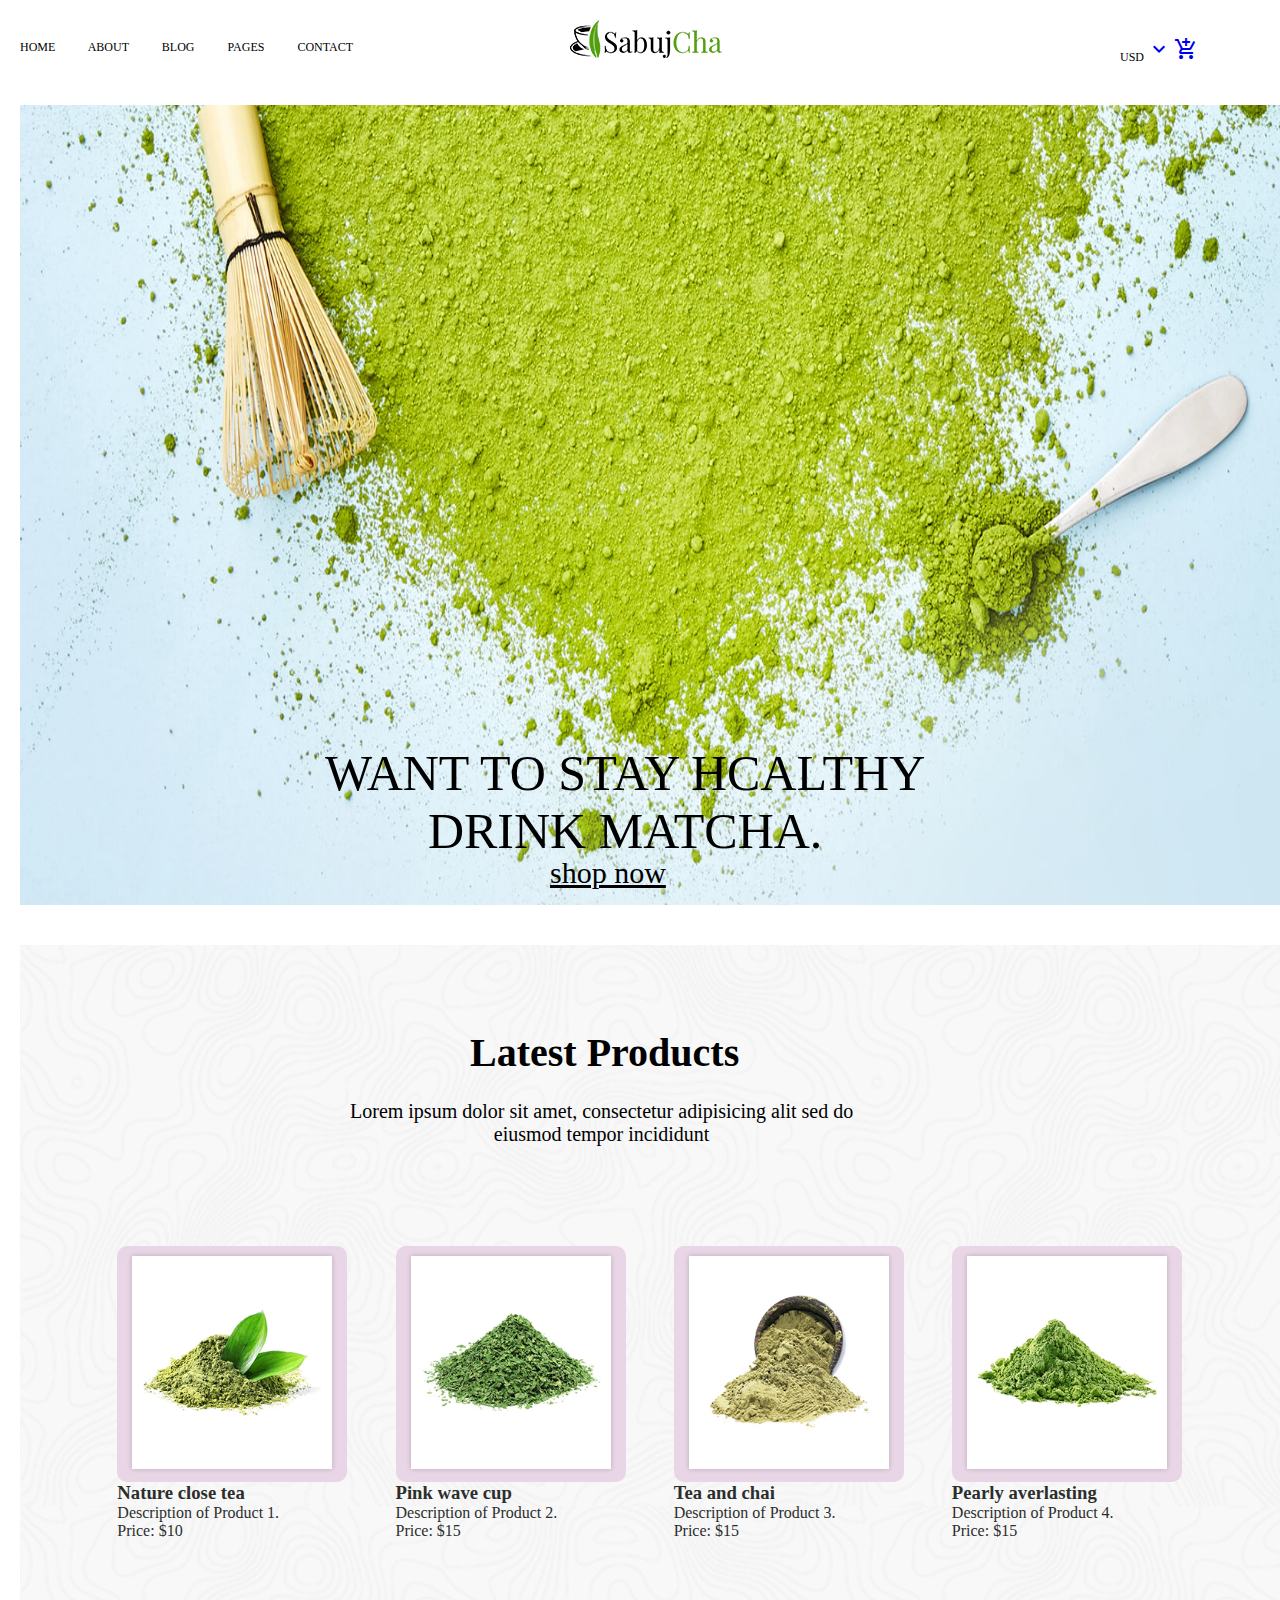
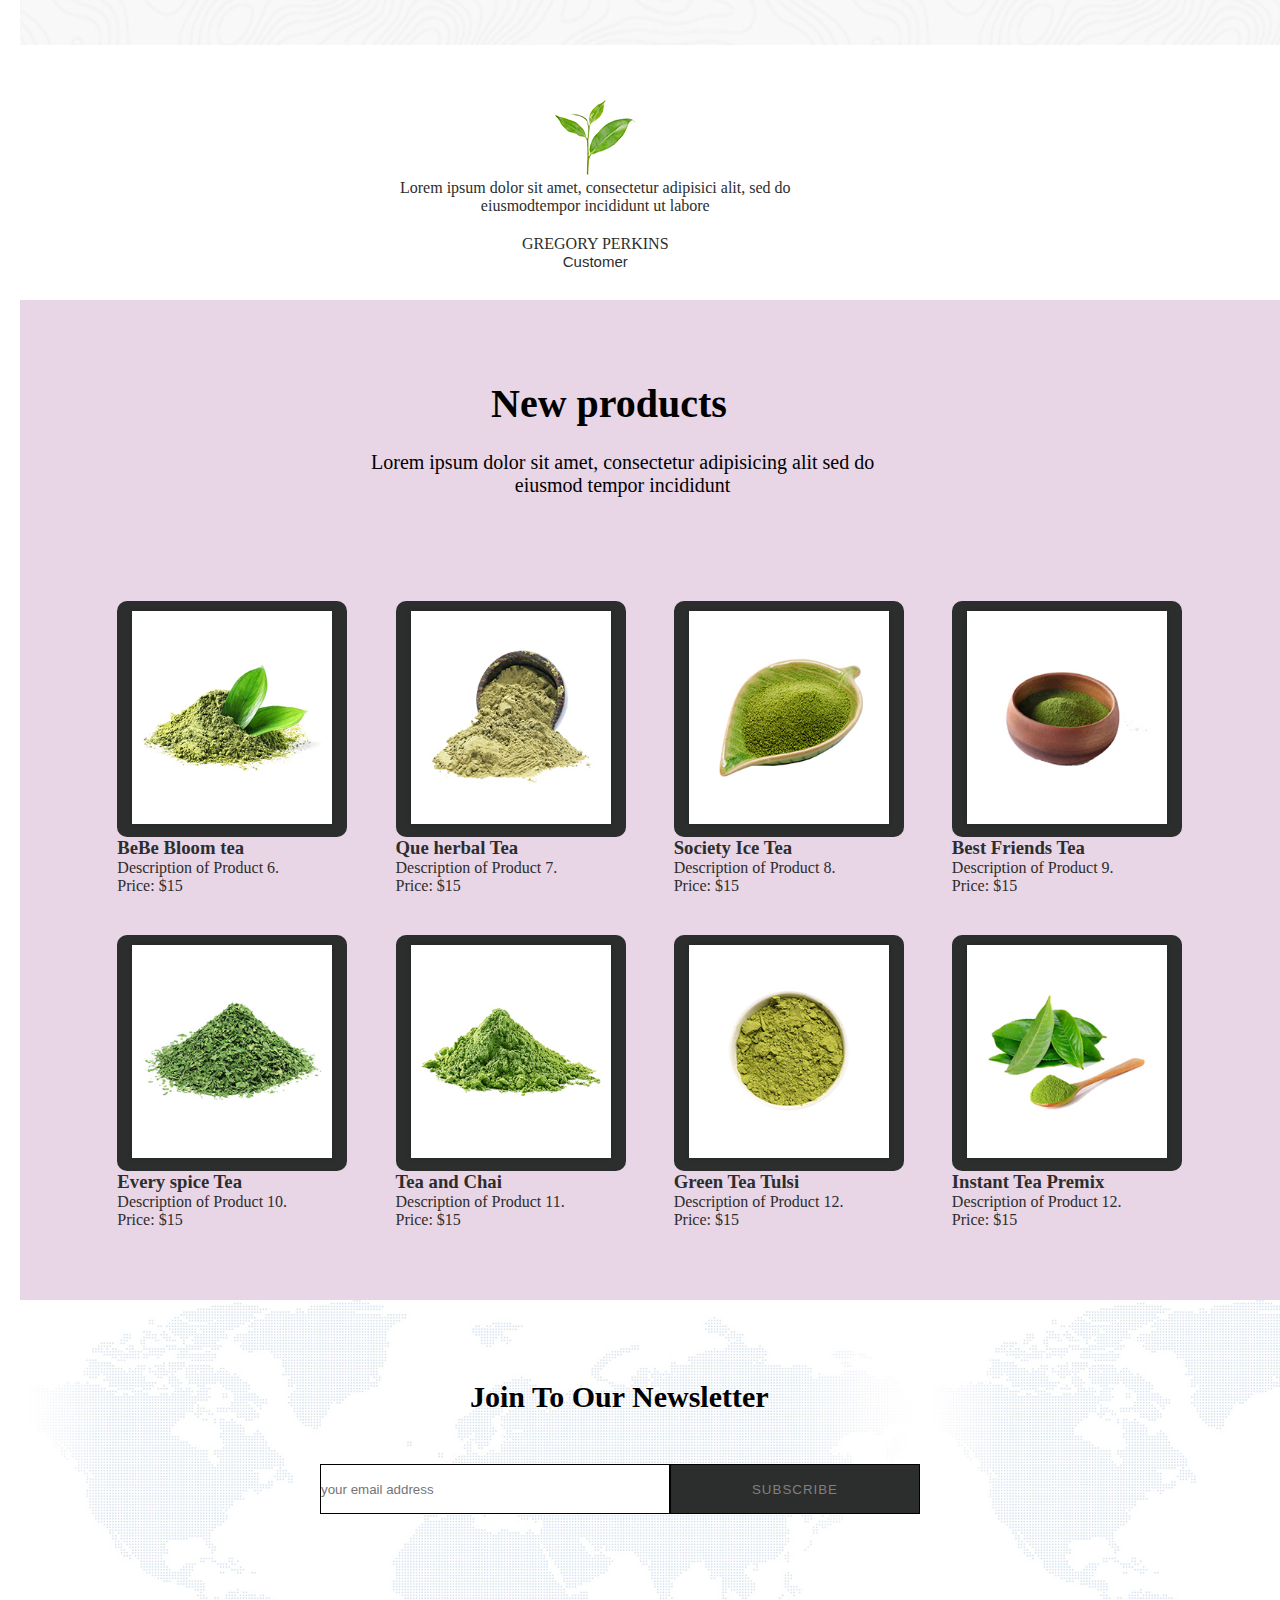
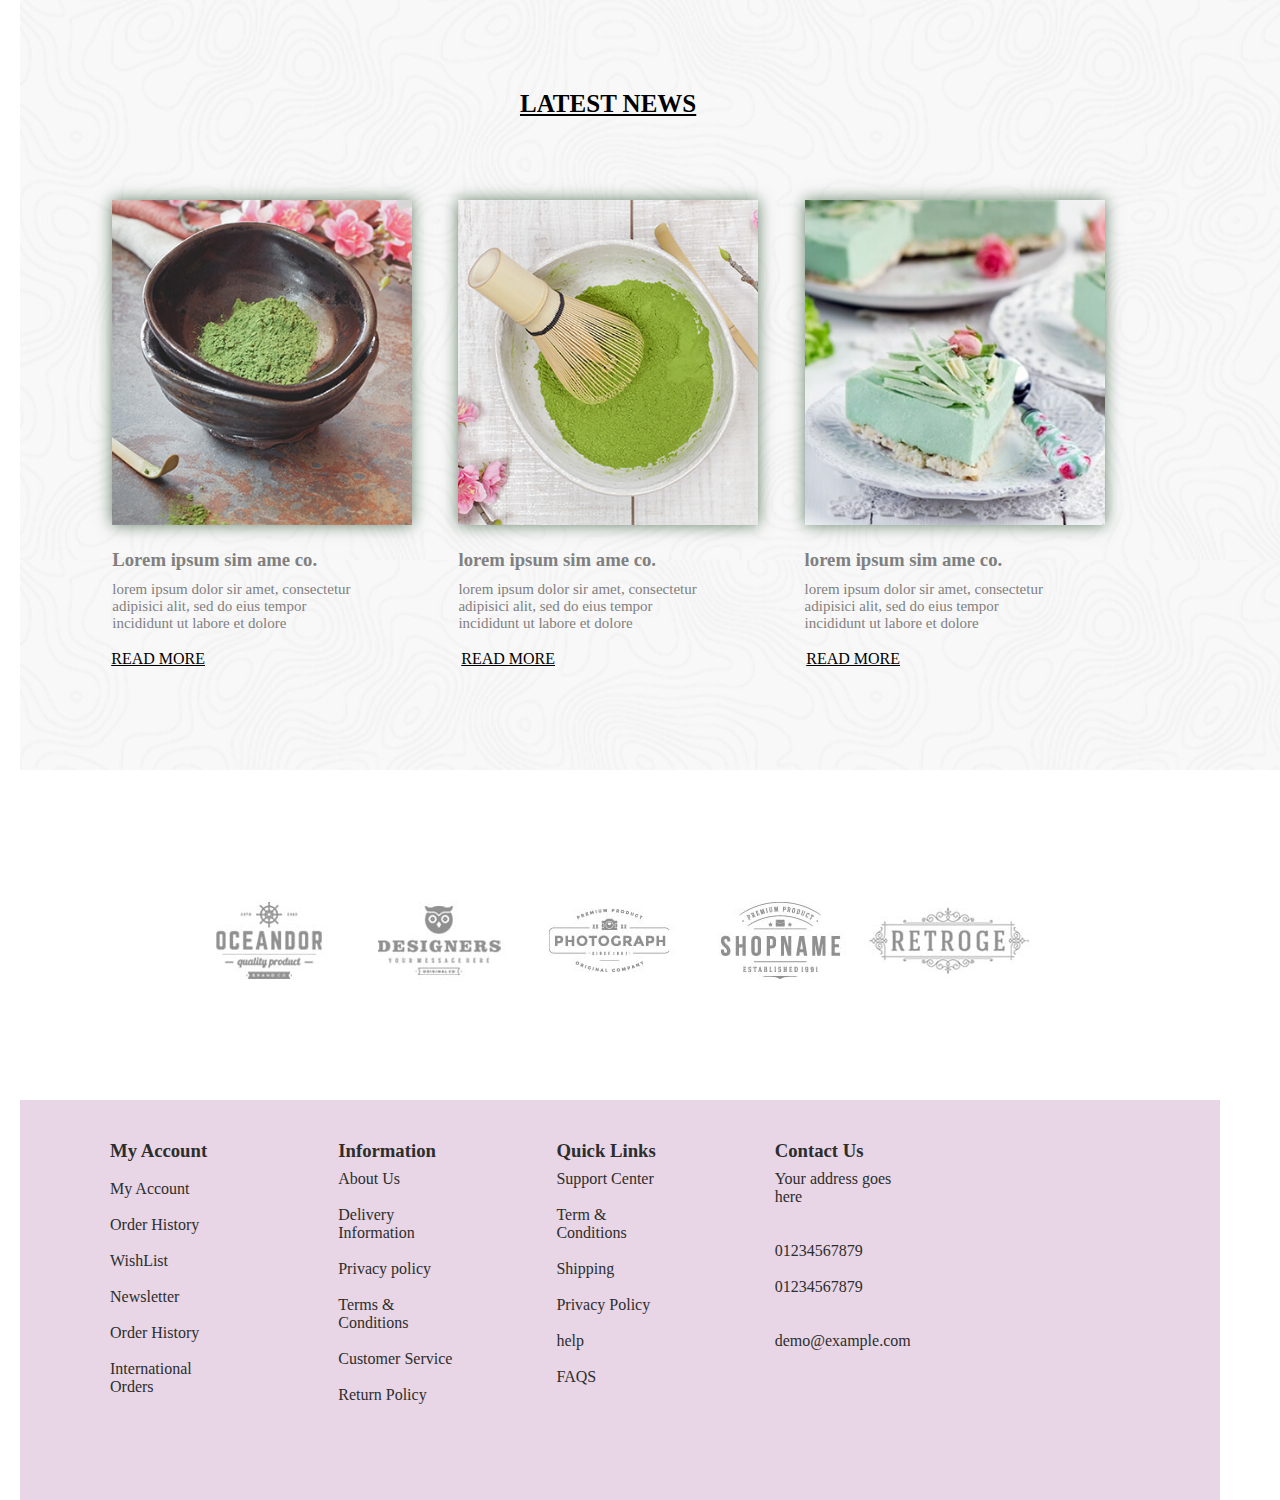
==== commit e8966a90: "se realizan cambios" ====
--- a/index.html
+++ b/index.html
@@ -30,9 +30,7 @@
                    <a href="#" class="E2"><i class="material-icons">add_shopping_cart</i></a>
                    
                  </div>
-           
-
-      </header>
+        </header>
     
       <main>
         <section>
@@ -54,37 +52,38 @@
                     eiusmod tempor incididunt
                   </p>
                 </div>
+
                 
+               
                      <div class="product1">
-                     <img src="Imagenes/product-1.jpg" alt="Product 1" width="200px"  height="">
-                     <h3>Nature close tea</h3>
-                     <p>Description of Product 1.</p>
-                     <p>Price: $10</p>
-                     <button><span>Add to Cart</span> </button>
+                        <button ><img src="Imagenes/product-1.jpg" alt="Product1" width="200px" ></button>
+                        <h3>Nature close tea</h3>
+                        <p>Description of Product 1.</p>
+                        <p>Price: $10</p>
+                      </div>
+                
+
+                     <div class="product2">
+                       <button><img src="Imagenes/product-2.jpg" alt="Product 2" width="200px"></button>
+                        <h3>Pink wave cup</h3>
+                        <p>Description of Product 2.</p>
+                        <p>Price: $15</p>
                      </div>
-    
-                     <div class="product2">
-                     <img src="Imagenes/product-2.jpg" alt="Product 2" width="200px">
-                     <h3>Pink wave cup</h3>
-                     <p>Description of Product 2.</p>
-                     <p>Price: $15</p>
-                     <button><span> Add to Cart</span></button>
+               
+
+                     <div class="product3">
+                        <button><img src="Imagenes/product-3.jpg" alt="Product 3" width="200px"></button>
+                        <h3>Tea and chai</h3>
+                        <p>Description of Product 3.</p>
+                        <p>Price: $15</p>
                      </div>
 
-                     <div class="product3">
-                     <img src="Imagenes/product-3.jpg" alt="Product 3" width="200px">
-                     <h3>Tea and chai</h3>
-                     <p>Description of Product 3.</p>
-                     <p>Price: $15</p>
-                     <button><span>Add to Cart</span></button>
-                     </div>
-
                      <div class="product4">
-                     <img src="Imagenes/product-4.jpg" alt="Product 4" width="200px">
-                     <h3>Pearly averlasting</h3>
-                     <p>Description of Product 4.</p>
-                     <p>Price: $15</p>
-                     <button><span>Add to Cart</span></button>
+                        <button><img src="Imagenes/product-4.jpg" alt="Product 4" width="200px"></button>
+                        <h3>Pearly averlasting</h3>
+                        <p>Description of Product 4.</p>
+                        <p>Price: $15</p>
+                     
                      </div>
                    
         </div>
@@ -113,68 +112,68 @@
                    
 
                    <div class="product1-1">
-                     <img src="Imagenes/product-1.jpg" alt="Product 6" width="200px">
+                     <button><img src="Imagenes/product-1.jpg" alt="Product 6" width="200px"></button>
                      <h3>BeBe Bloom tea</h3>
                      <p>Description of Product 6.</p>
                      <p>Price: $15</p>
-                     <button>Add to Cart</button>
+                     
                    </div>
 
                    <div class="product2-1">
-                     <img src="Imagenes/product-3.jpg" alt="Product 7" width="200px">
+                     <button><img src="Imagenes/product-3.jpg" alt="Product 7" width="200px"></button>
                      <h3>Que herbal Tea</h3>
                      <p>Description of Product 7.</p>
                      <p>Price: $15</p>
-                     <button>Add to Cart</button>
+                     
                    </div>
                 
 
                    <div class="product3-1">
-                   <img src="Imagenes/product-5.jpg" alt="Product 8" width="200px">
+                   <button><img src="Imagenes/product-5.jpg" alt="Product 8" width="200px"></button>
                    <h3>Society Ice Tea</h3>
                    <p>Description of Product 8.</p>
                    <p>Price: $15</p>
-                   <button>Add to Cart</button>
+                   
                    </div>
 
                    <div class="product4-1">
-                    <img src="Imagenes/product-7.jpg" alt="Product 9" width="200px">
+                    <button><img src="Imagenes/product-7.jpg" alt="Product 9" width="200px"></button>
                     <h3>Best Friends Tea</h3>
                     <p>Description of Product 9.</p>
                     <p>Price: $15</p>
-                    <button>Add to Cart</button>
+                    
                    </div>
 
                    <div class="product5">
-                    <img src="Imagenes/product-2.jpg" alt="Product 10" width="200px">
+                    <button><img src="Imagenes/product-2.jpg" alt="Product 10" width="200px"></button>
                     <h3>Every spice Tea</h3>
                     <p>Description of Product 10.</p>
                     <p>Price: $15</p>
-                    <button>Add to Cart</button>
+                    
                    </div>
 
                    <div class="product6">
-                    <img src="Imagenes/product-4.jpg" alt="Product 11" width="200px">
+                    <button><img src="Imagenes/product-4.jpg" alt="Product 11" width="200px"></button>
                     <h3>Tea and Chai</h3>
                     <p>Description of Product 11.</p>
                     <p>Price: $15</p>
-                    <button>Add to Cart</button>
+                    
                    </div>
 
                    <div class="product7">
-                    <img src="Imagenes/product-6.jpg" alt="Product 12" width="200px">
+                    <button><img src="Imagenes/product-6.jpg" alt="Product 12" width="200px"></button>
                     <h3>Green Tea Tulsi</h3>
                     <p>Description of Product 12.</p>
                     <p>Price: $15</p>
-                    <button>Add to Cart</button>
+                
                    </div>
 
                    <div class="product8">
-                    <img src="Imagenes/product-8.jpg" alt="Product 13" width="200px">
+                    <button><img src="Imagenes/product-8.jpg" alt="Product 13" width="200px"></button>
                     <h3>Instant Tea Premix</h3>
                     <p>Description of Product 12.</p>
                     <p>Price: $15</p>
-                    <button>Add to Cart</button>
+               
                    </div>
                 </div>
         
--- a/index.css
+++ b/index.css
@@ -60,6 +60,7 @@
     left: 550px;
     font-size: 30px;
     text-align: center;
+    text-decoration: underline;
 }
 
 .box1{
@@ -91,7 +92,7 @@
 }
 
 
-.product1{
+.product1 {
     grid-column-start:3;
     grid-column-end: 4;
     position: relative;
@@ -121,6 +122,10 @@
     color: #2C2E2D;
     background: #DFB0E8;
 }
+
+
+
+
 
 .product2{
     grid-column-start:5;
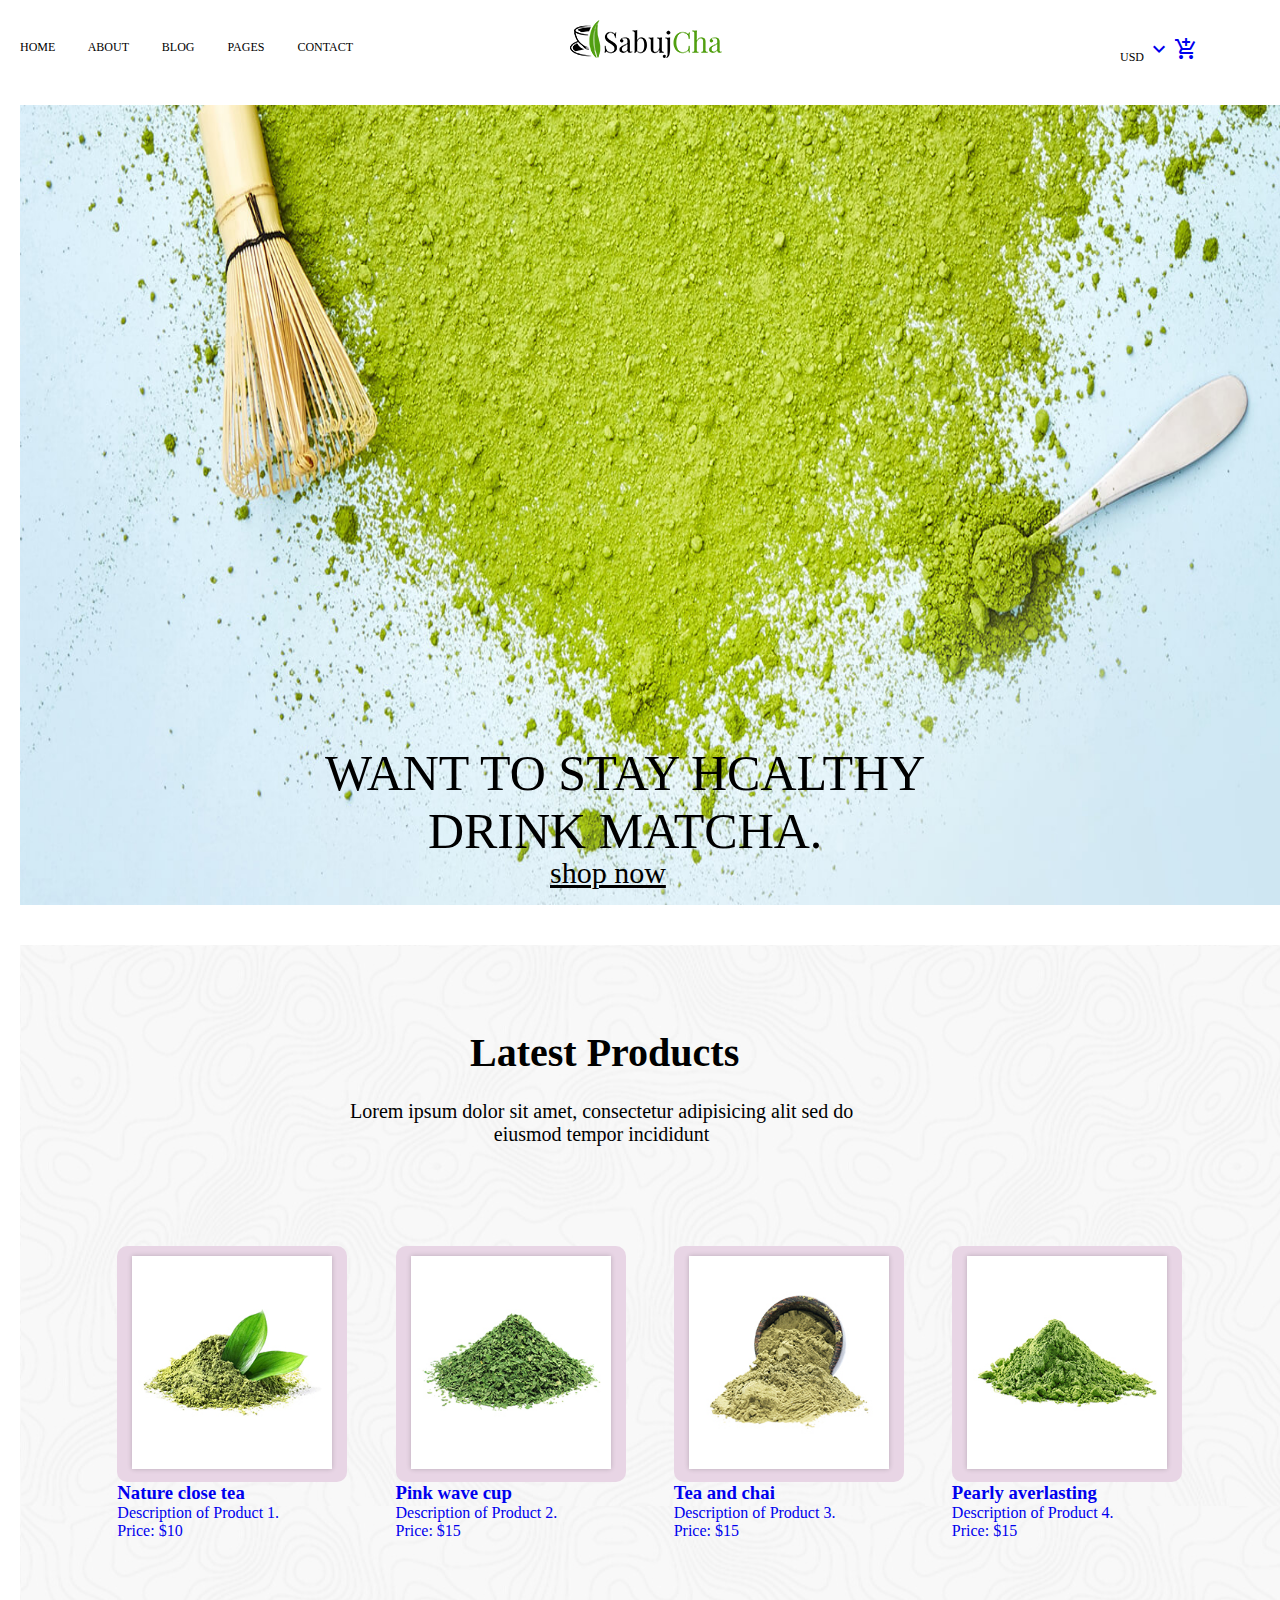
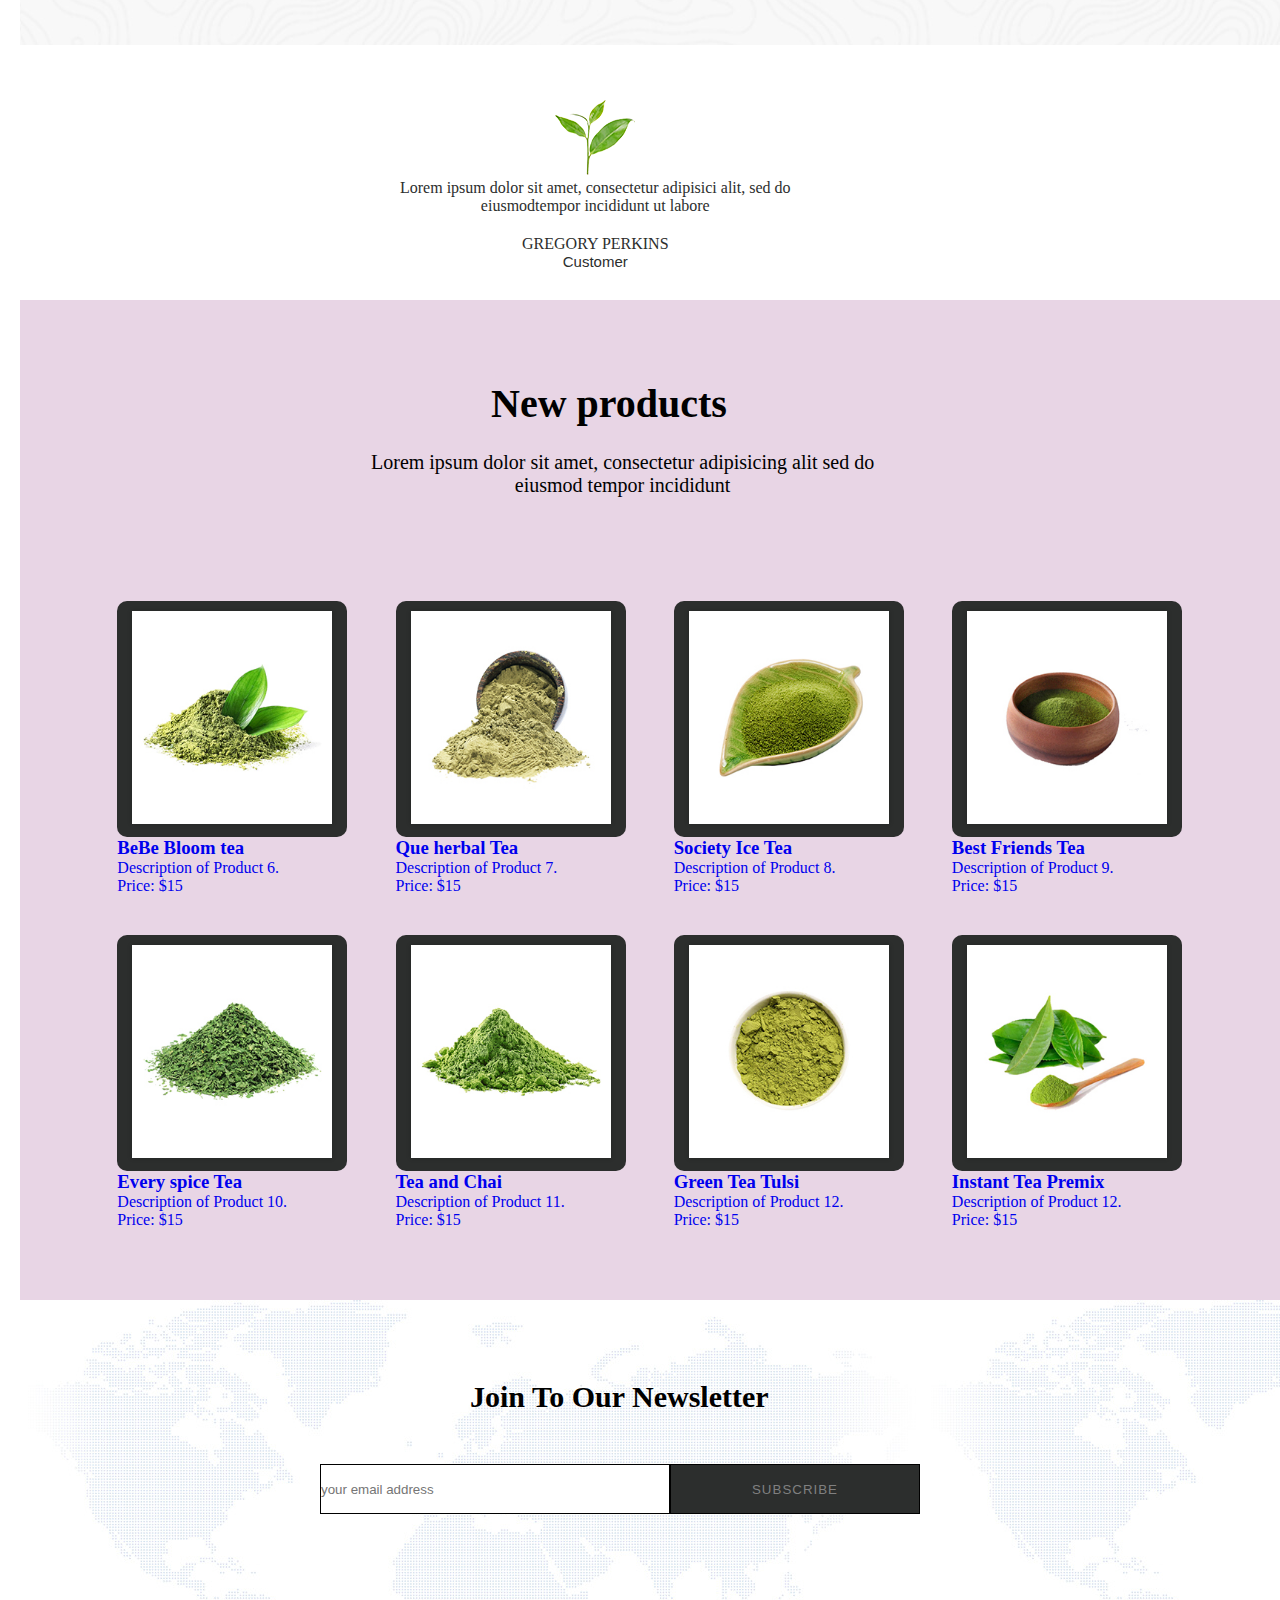
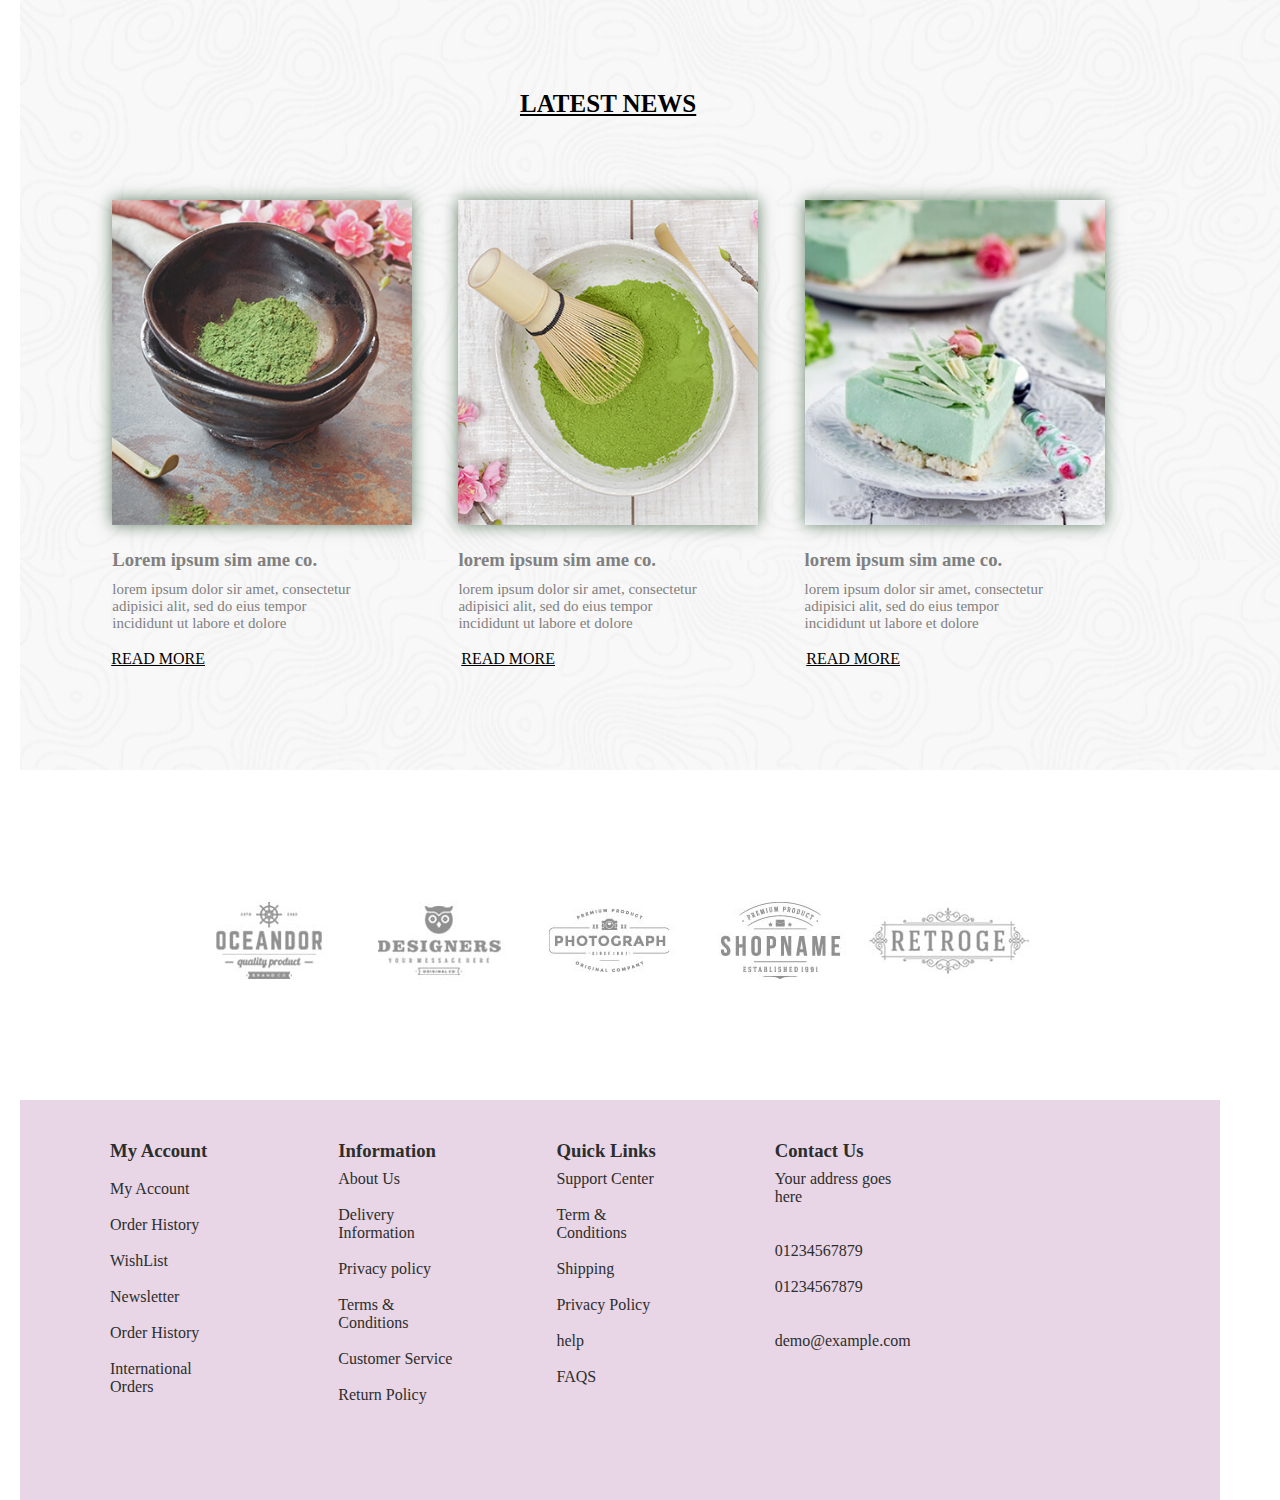
==== commit 415918a8: "cambios" ====
--- a/index.html
+++ b/index.html
@@ -14,11 +14,11 @@
     <div class="page">
       <header>
         <div class="sec1">
-          <a href="" class="E1">HOME</a>
-          <a href="" class="E1">ABOUT</a>
-          <a href="" class="E1">BLOG</a>
-          <a href="" class="E1">PAGES</a>
-          <a href="" class="E1">CONTACT</a>
+          <a href="Product page.html" class="E1">HOME</a>
+          <a href="Product page.html" class="E1">ABOUT</a>
+          <a href="Product page.html" class="E1">BLOG</a>
+          <a href="Product page.html" class="E1">PAGES</a>
+          <a href="Product page.html" class="E1">CONTACT</a>
        </div>
 
            <div class="sec2">
@@ -56,34 +56,41 @@
                 
                
                      <div class="product1">
+                        <a href="Product page.html">
                         <button ><img src="Imagenes/product-1.jpg" alt="Product1" width="200px" ></button>
                         <h3>Nature close tea</h3>
                         <p>Description of Product 1.</p>
                         <p>Price: $10</p>
+                        </a>                      
                       </div>
                 
 
                      <div class="product2">
-                       <button><img src="Imagenes/product-2.jpg" alt="Product 2" width="200px"></button>
+                      <a href="Product page.html"> 
+                      <button><img src="Imagenes/product-2.jpg" alt="Product 2" width="200px"></button>
                         <h3>Pink wave cup</h3>
                         <p>Description of Product 2.</p>
                         <p>Price: $15</p>
-                     </div>
+                      </a>
+                      </div>
                
 
                      <div class="product3">
+                      <a href="Product page.html">
                         <button><img src="Imagenes/product-3.jpg" alt="Product 3" width="200px"></button>
                         <h3>Tea and chai</h3>
                         <p>Description of Product 3.</p>
                         <p>Price: $15</p>
+                      </a>
                      </div>
 
                      <div class="product4">
+                      <a href="Product page.html">
                         <button><img src="Imagenes/product-4.jpg" alt="Product 4" width="200px"></button>
                         <h3>Pearly averlasting</h3>
                         <p>Description of Product 4.</p>
                         <p>Price: $15</p>
-                     
+                      </a>
                      </div>
                    
         </div>
@@ -112,68 +119,76 @@
                    
 
                    <div class="product1-1">
-                     <button><img src="Imagenes/product-1.jpg" alt="Product 6" width="200px"></button>
-                     <h3>BeBe Bloom tea</h3>
-                     <p>Description of Product 6.</p>
-                     <p>Price: $15</p>
-                     
+                    <a href="Product page.html">
+                      <button><img src="Imagenes/product-1.jpg" alt="Product 6" width="200px"></button>
+                      <h3>BeBe Bloom tea</h3>
+                      <p>Description of Product 6.</p>
+                      <p>Price: $15</p>
+                    </a>
                    </div>
 
                    <div class="product2-1">
-                     <button><img src="Imagenes/product-3.jpg" alt="Product 7" width="200px"></button>
-                     <h3>Que herbal Tea</h3>
-                     <p>Description of Product 7.</p>
-                     <p>Price: $15</p>
-                     
+                    <a href="Product page.html">
+                      <button><img src="Imagenes/product-3.jpg" alt="Product 7" width="200px"></button>
+                      <h3>Que herbal Tea</h3>
+                      <p>Description of Product 7.</p>
+                      <p>Price: $15</p>
+                    </a>
                    </div>
                 
 
                    <div class="product3-1">
-                   <button><img src="Imagenes/product-5.jpg" alt="Product 8" width="200px"></button>
-                   <h3>Society Ice Tea</h3>
-                   <p>Description of Product 8.</p>
-                   <p>Price: $15</p>
-                   
+                    <a href="Product page.html">
+                      <button><img src="Imagenes/product-5.jpg" alt="Product 8" width="200px"></button>
+                    <h3>Society Ice Tea</h3>
+                    <p>Description of Product 8.</p>
+                    <p>Price: $15</p>
+                    </a>
                    </div>
 
                    <div class="product4-1">
-                    <button><img src="Imagenes/product-7.jpg" alt="Product 9" width="200px"></button>
-                    <h3>Best Friends Tea</h3>
-                    <p>Description of Product 9.</p>
-                    <p>Price: $15</p>
-                    
+                    <a href="Product page.html">
+                      <button><img src="Imagenes/product-7.jpg" alt="Product 9" width="200px"></button>
+                      <h3>Best Friends Tea</h3>
+                      <p>Description of Product 9.</p>
+                      <p>Price: $15</p>
+                    </a>
                    </div>
 
                    <div class="product5">
-                    <button><img src="Imagenes/product-2.jpg" alt="Product 10" width="200px"></button>
-                    <h3>Every spice Tea</h3>
-                    <p>Description of Product 10.</p>
-                    <p>Price: $15</p>
-                    
+                    <a href="Product page.html">
+                      <button><img src="Imagenes/product-2.jpg" alt="Product 10" width="200px"></button>
+                      <h3>Every spice Tea</h3>
+                      <p>Description of Product 10.</p>
+                      <p>Price: $15</p>
+                    </a>
                    </div>
 
                    <div class="product6">
-                    <button><img src="Imagenes/product-4.jpg" alt="Product 11" width="200px"></button>
-                    <h3>Tea and Chai</h3>
-                    <p>Description of Product 11.</p>
-                    <p>Price: $15</p>
-                    
+                    <a href="Product page.html">
+                      <button><img src="Imagenes/product-4.jpg" alt="Product 11" width="200px"></button>
+                      <h3>Tea and Chai</h3>
+                      <p>Description of Product 11.</p>
+                      <p>Price: $15</p>
+                    </a>
                    </div>
 
                    <div class="product7">
-                    <button><img src="Imagenes/product-6.jpg" alt="Product 12" width="200px"></button>
-                    <h3>Green Tea Tulsi</h3>
-                    <p>Description of Product 12.</p>
-                    <p>Price: $15</p>
-                
+                    <a href="Product page.html">
+                      <button><img src="Imagenes/product-6.jpg" alt="Product 12" width="200px"></button>
+                      <h3>Green Tea Tulsi</h3>
+                      <p>Description of Product 12.</p>
+                      <p>Price: $15</p>
+                    </a>
                    </div>
 
                    <div class="product8">
-                    <button><img src="Imagenes/product-8.jpg" alt="Product 13" width="200px"></button>
-                    <h3>Instant Tea Premix</h3>
-                    <p>Description of Product 12.</p>
-                    <p>Price: $15</p>
-               
+                    <a href="Product page.html">
+                      <button><img src="Imagenes/product-8.jpg" alt="Product 13" width="200px"></button>
+                      <h3>Instant Tea Premix</h3>
+                      <p>Description of Product 12.</p>
+                      <p>Price: $15</p>
+                    </a>
                    </div>
                 </div>
         
--- a/index.css
+++ b/index.css
@@ -1,3 +1,23 @@
+.header {
+    background-color: #f1f1f1;
+    padding: 20px;
+    text-align: center;
+  }
+  
+  /* CSS for the logo */
+  .logo {
+    width: 100px; 
+    height: 100px;
+  }
+  
+  /* CSS for the background image */
+  .header-bg {
+    background-image: url('Img/FONDITO.jpg');
+    background-size: cover;
+    background-position: center;
+  }
+
+
 *{
     margin: 0%;
     padding: 0%;
@@ -219,7 +239,7 @@
     color: #2C2E2D;
     background: #DFB0E8;
 }
-/*------- box 2----*/
+/*_-------------*/
 .text {
     position: absolute;
     top:1700px ;
@@ -246,7 +266,7 @@
     color:  #2C2E2D;
    
 }
-
+/*------- box 2----*/
 .box2{
     position: absolute;
     top: 1900px;
@@ -514,7 +534,7 @@
     color: #2C2E2D;
     background: #DFB0E8;
 }
-
+/*-------------button-suscription------*/
 .suscription {
     position: absolute;
     width: 1500px;
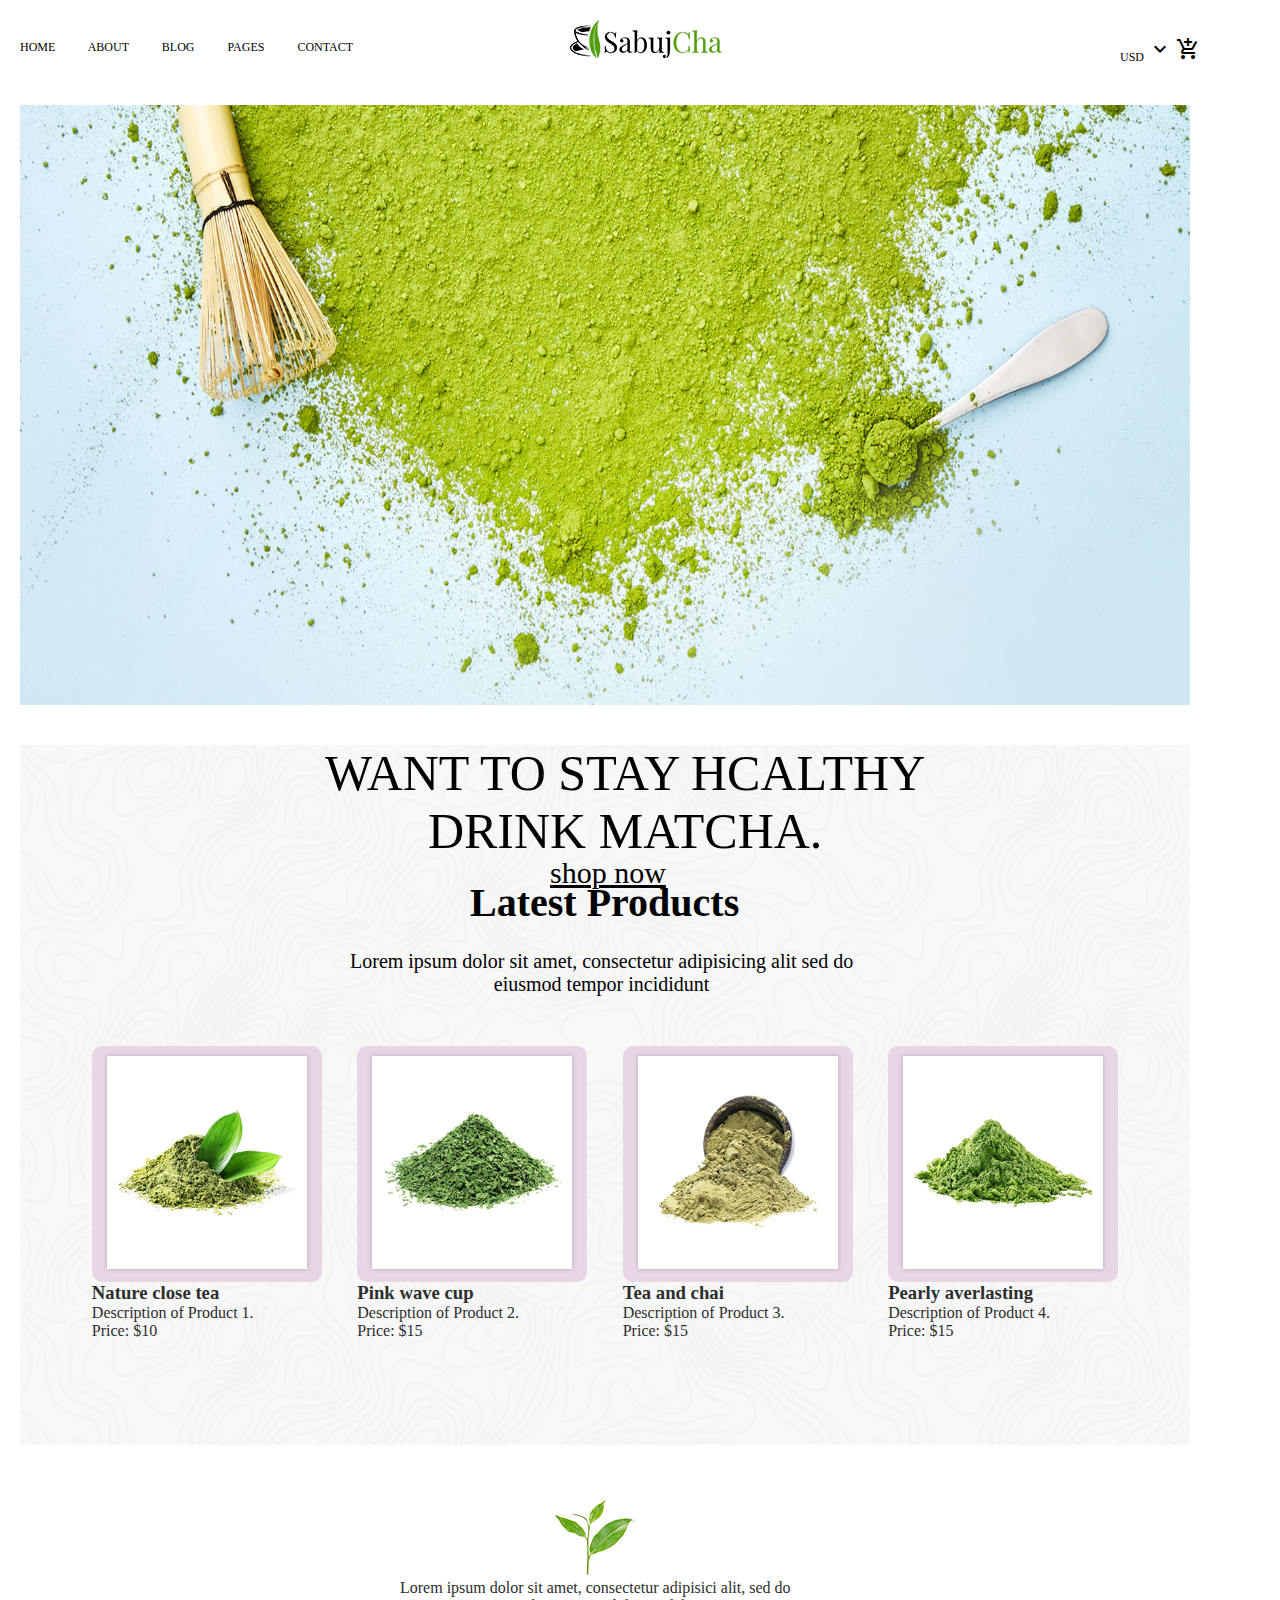
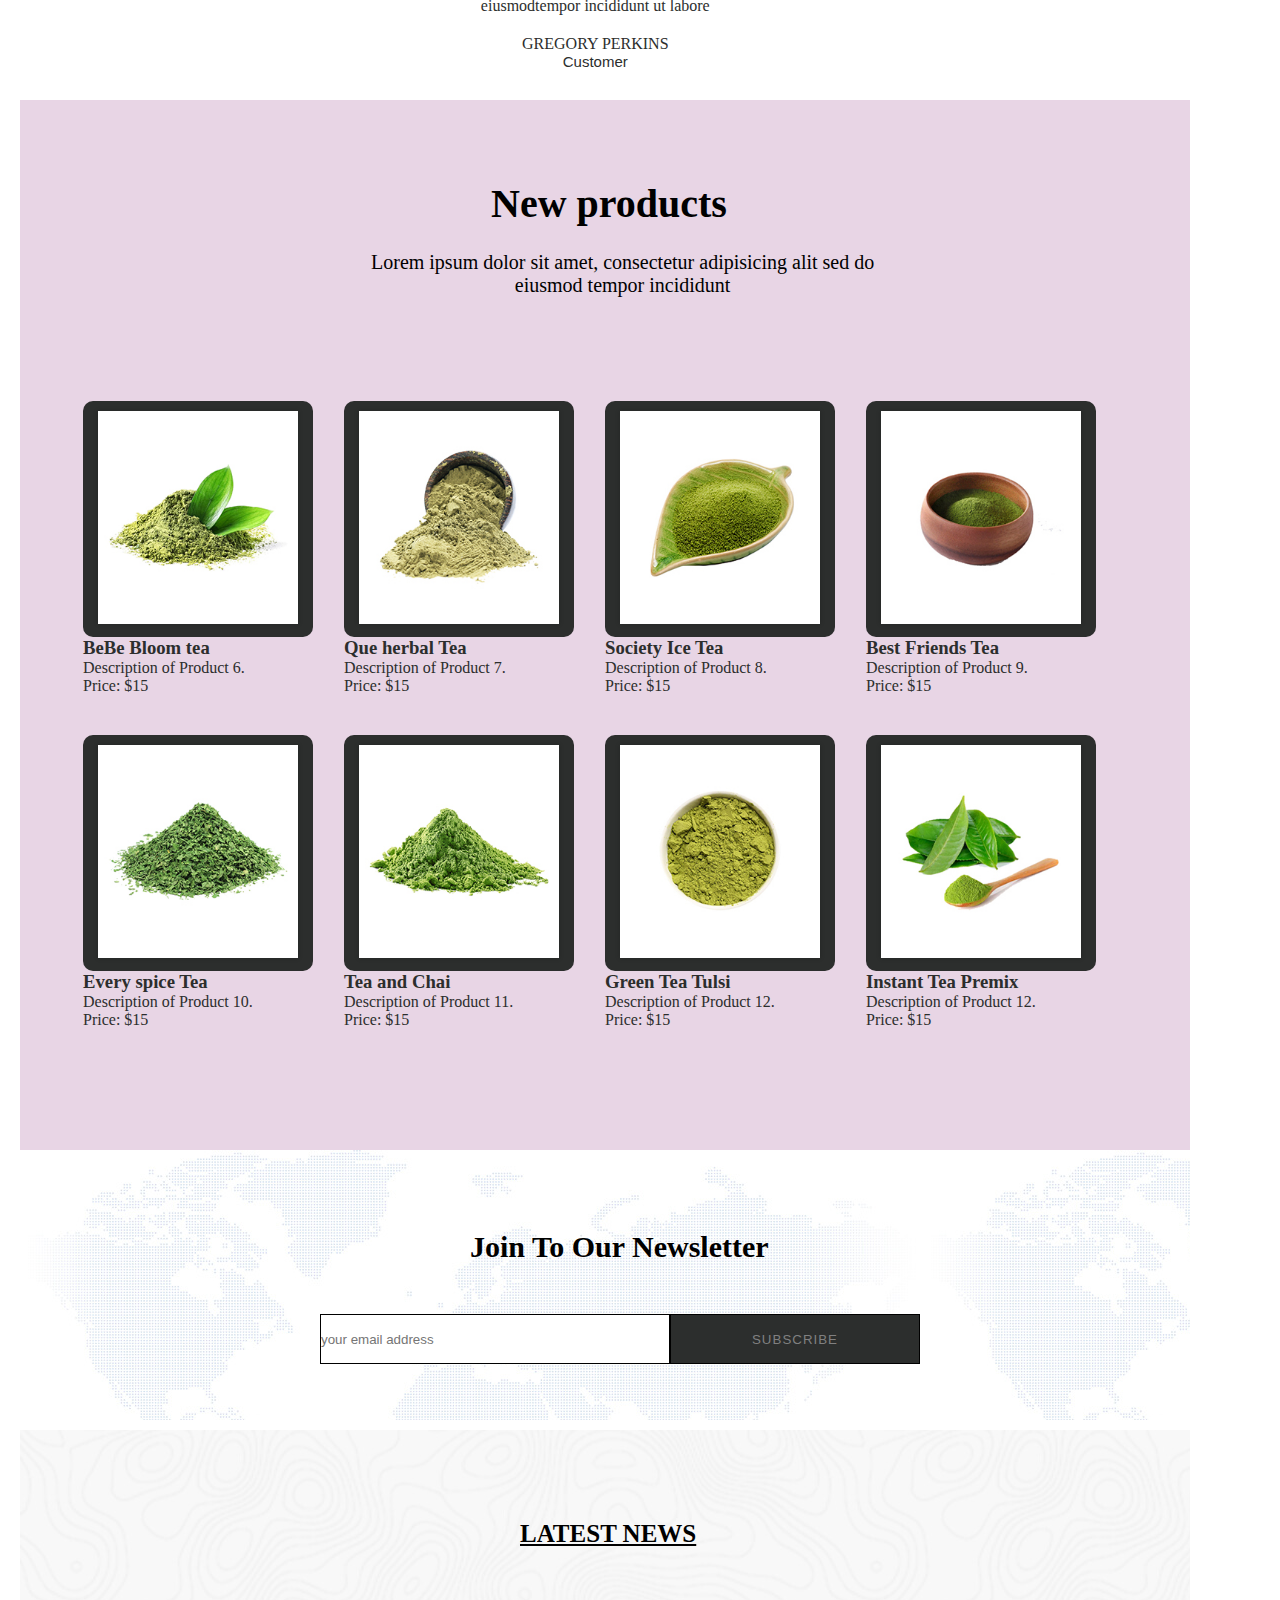
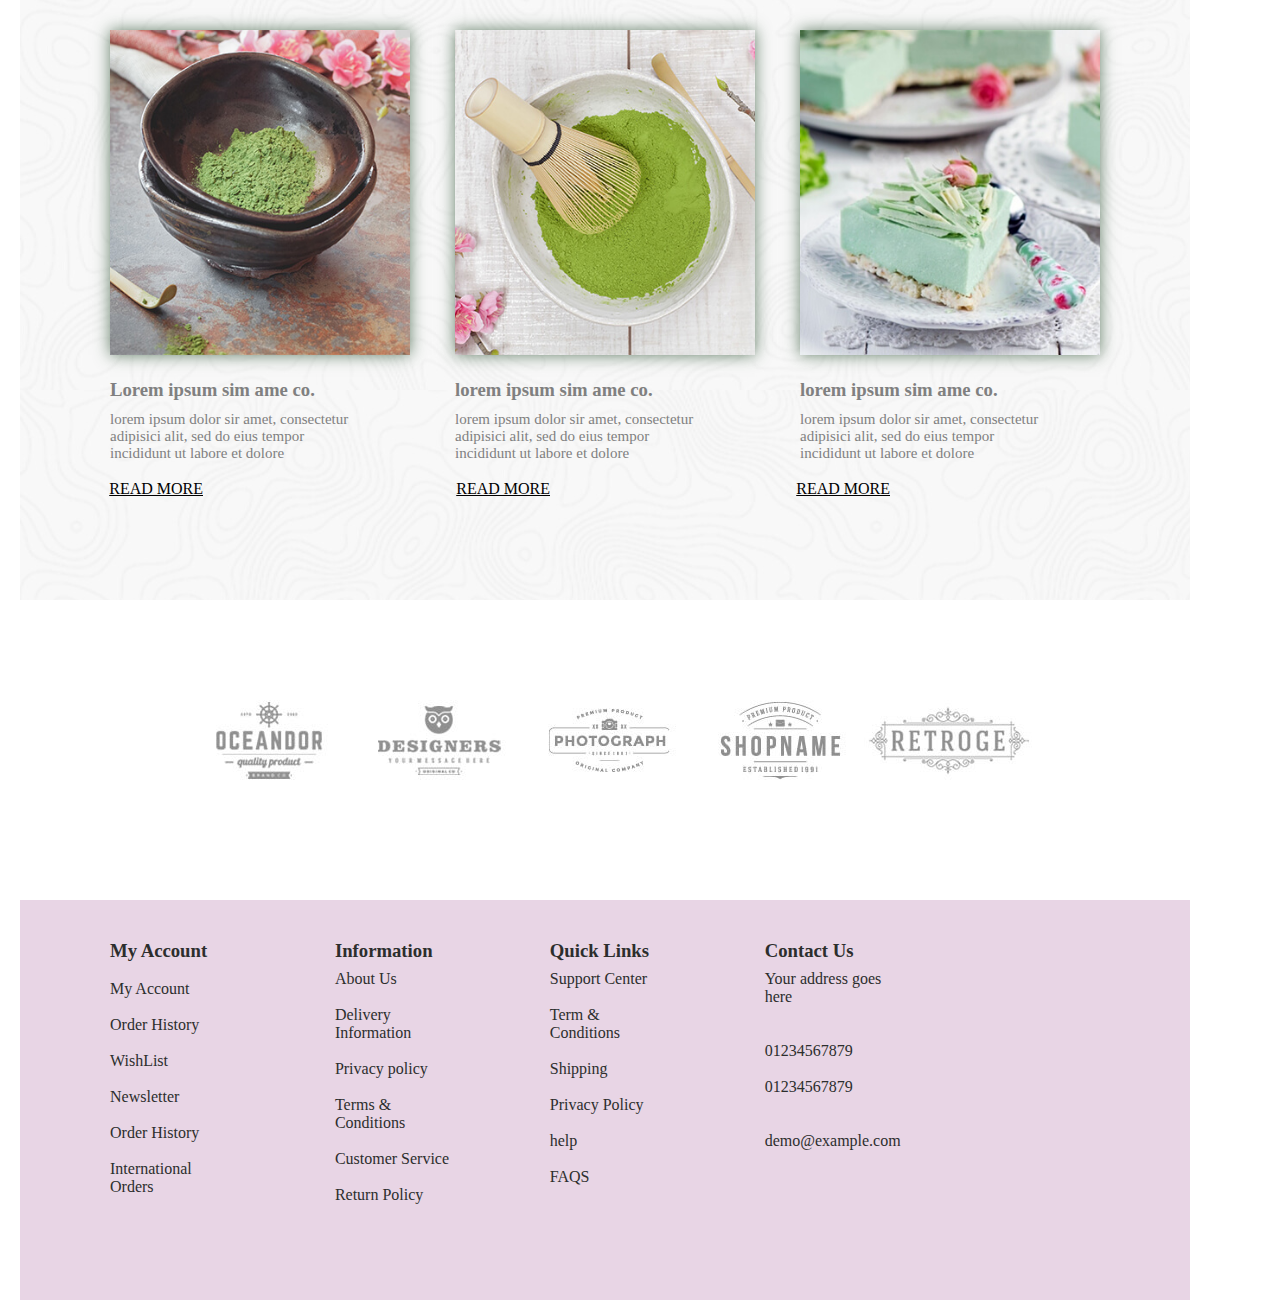
==== commit ce8c5afb: "finalizado" ====
--- a/index.html
+++ b/index.html
@@ -14,12 +14,12 @@
     <div class="page">
       <header>
         <div class="sec1">
-          <a href="Product page.html" class="E1">HOME</a>
-          <a href="Product page.html" class="E1">ABOUT</a>
-          <a href="Product page.html" class="E1">BLOG</a>
-          <a href="Product page.html" class="E1">PAGES</a>
-          <a href="Product page.html" class="E1">CONTACT</a>
-       </div>
+          <a href="" class="E1">HOME</a>
+          <a href="" class="E1">ABOUT</a>
+          <a href="" class="E1">BLOG</a>
+          <a href="" class="E1">PAGES</a>
+          <a href="" class="E1">CONTACT</a>
+        </div>
 
            <div class="sec2">
               <img src="Imagenes/logo.png" alt="logo">
@@ -36,7 +36,7 @@
         <section>
        
         <div class="slider">
-            <img src="Imagenes/slider-2.jpg" width="1320px" height="800px">
+            <img src="Imagenes/slider-2.jpg" width="1170px" height="600px">
             <p>WANT TO STAY HCALTHY<br>
                DRINK MATCHA.</p>
             <a href="#" class="E1">shop now</a>
@@ -56,41 +56,34 @@
                 
                
                      <div class="product1">
-                        <a href="Product page.html">
                         <button ><img src="Imagenes/product-1.jpg" alt="Product1" width="200px" ></button>
                         <h3>Nature close tea</h3>
                         <p>Description of Product 1.</p>
                         <p>Price: $10</p>
-                        </a>                      
                       </div>
                 
 
                      <div class="product2">
-                      <a href="Product page.html"> 
-                      <button><img src="Imagenes/product-2.jpg" alt="Product 2" width="200px"></button>
+                       <button><img src="Imagenes/product-2.jpg" alt="Product 2" width="200px"></button>
                         <h3>Pink wave cup</h3>
                         <p>Description of Product 2.</p>
                         <p>Price: $15</p>
-                      </a>
-                      </div>
+                     </div>
                
 
                      <div class="product3">
-                      <a href="Product page.html">
                         <button><img src="Imagenes/product-3.jpg" alt="Product 3" width="200px"></button>
                         <h3>Tea and chai</h3>
                         <p>Description of Product 3.</p>
                         <p>Price: $15</p>
-                      </a>
                      </div>
 
                      <div class="product4">
-                      <a href="Product page.html">
                         <button><img src="Imagenes/product-4.jpg" alt="Product 4" width="200px"></button>
                         <h3>Pearly averlasting</h3>
                         <p>Description of Product 4.</p>
                         <p>Price: $15</p>
-                      </a>
+                     
                      </div>
                    
         </div>
@@ -119,76 +112,68 @@
                    
 
                    <div class="product1-1">
-                    <a href="Product page.html">
-                      <button><img src="Imagenes/product-1.jpg" alt="Product 6" width="200px"></button>
-                      <h3>BeBe Bloom tea</h3>
-                      <p>Description of Product 6.</p>
-                      <p>Price: $15</p>
-                    </a>
+                     <button><img src="Imagenes/product-1.jpg" alt="Product 6" width="200px"></button>
+                     <h3>BeBe Bloom tea</h3>
+                     <p>Description of Product 6.</p>
+                     <p>Price: $15</p>
+                     
                    </div>
 
                    <div class="product2-1">
-                    <a href="Product page.html">
-                      <button><img src="Imagenes/product-3.jpg" alt="Product 7" width="200px"></button>
-                      <h3>Que herbal Tea</h3>
-                      <p>Description of Product 7.</p>
-                      <p>Price: $15</p>
-                    </a>
+                     <button><img src="Imagenes/product-3.jpg" alt="Product 7" width="200px"></button>
+                     <h3>Que herbal Tea</h3>
+                     <p>Description of Product 7.</p>
+                     <p>Price: $15</p>
+                     
                    </div>
                 
 
                    <div class="product3-1">
-                    <a href="Product page.html">
-                      <button><img src="Imagenes/product-5.jpg" alt="Product 8" width="200px"></button>
-                    <h3>Society Ice Tea</h3>
-                    <p>Description of Product 8.</p>
-                    <p>Price: $15</p>
-                    </a>
+                   <button><img src="Imagenes/product-5.jpg" alt="Product 8" width="200px"></button>
+                   <h3>Society Ice Tea</h3>
+                   <p>Description of Product 8.</p>
+                   <p>Price: $15</p>
+                   
                    </div>
 
                    <div class="product4-1">
-                    <a href="Product page.html">
-                      <button><img src="Imagenes/product-7.jpg" alt="Product 9" width="200px"></button>
-                      <h3>Best Friends Tea</h3>
-                      <p>Description of Product 9.</p>
-                      <p>Price: $15</p>
-                    </a>
+                    <button><img src="Imagenes/product-7.jpg" alt="Product 9" width="200px"></button>
+                    <h3>Best Friends Tea</h3>
+                    <p>Description of Product 9.</p>
+                    <p>Price: $15</p>
+                    
                    </div>
 
                    <div class="product5">
-                    <a href="Product page.html">
-                      <button><img src="Imagenes/product-2.jpg" alt="Product 10" width="200px"></button>
-                      <h3>Every spice Tea</h3>
-                      <p>Description of Product 10.</p>
-                      <p>Price: $15</p>
-                    </a>
+                    <button><img src="Imagenes/product-2.jpg" alt="Product 10" width="200px"></button>
+                    <h3>Every spice Tea</h3>
+                    <p>Description of Product 10.</p>
+                    <p>Price: $15</p>
+                    
                    </div>
 
                    <div class="product6">
-                    <a href="Product page.html">
-                      <button><img src="Imagenes/product-4.jpg" alt="Product 11" width="200px"></button>
-                      <h3>Tea and Chai</h3>
-                      <p>Description of Product 11.</p>
-                      <p>Price: $15</p>
-                    </a>
+                    <button><img src="Imagenes/product-4.jpg" alt="Product 11" width="200px"></button>
+                    <h3>Tea and Chai</h3>
+                    <p>Description of Product 11.</p>
+                    <p>Price: $15</p>
+                    
                    </div>
 
                    <div class="product7">
-                    <a href="Product page.html">
-                      <button><img src="Imagenes/product-6.jpg" alt="Product 12" width="200px"></button>
-                      <h3>Green Tea Tulsi</h3>
-                      <p>Description of Product 12.</p>
-                      <p>Price: $15</p>
-                    </a>
+                    <button><img src="Imagenes/product-6.jpg" alt="Product 12" width="200px"></button>
+                    <h3>Green Tea Tulsi</h3>
+                    <p>Description of Product 12.</p>
+                    <p>Price: $15</p>
+                
                    </div>
 
                    <div class="product8">
-                    <a href="Product page.html">
-                      <button><img src="Imagenes/product-8.jpg" alt="Product 13" width="200px"></button>
-                      <h3>Instant Tea Premix</h3>
-                      <p>Description of Product 12.</p>
-                      <p>Price: $15</p>
-                    </a>
+                    <button><img src="Imagenes/product-8.jpg" alt="Product 13" width="200px"></button>
+                    <h3>Instant Tea Premix</h3>
+                    <p>Description of Product 12.</p>
+                    <p>Price: $15</p>
+               
                    </div>
                 </div>
         
@@ -229,7 +214,7 @@
                   adipisici alit, sed do eius tempor<br> incididunt ut labore et dolore</p>
                          </div>
                            <div class="r2">
-                               <a href="" class="read more">READ MORE</a>
+                               <a href="" class="read">READ MORE</a>
                            </div>
 
 
@@ -239,7 +224,7 @@
                         <p>lorem ipsum dolor sir amet, consectetur<br>
                   adipisici alit, sed do eius tempor<br> incididunt ut labore et dolore</p>
                          </div>
-                           <div class="r3">
+                           <div class="R3">
                                <a href="" class="read">READ MORE</a>
                            </div>
           </div>                
--- a/index.css
+++ b/index.css
@@ -1,31 +1,17 @@
-.header {
-    background-color: #f1f1f1;
-    padding: 20px;
-    text-align: center;
-  }
+
   
-  /* CSS for the logo */
-  .logo {
-    width: 100px; 
-    height: 100px;
-  }
-  
-  /* CSS for the background image */
-  .header-bg {
-    background-image: url('Img/FONDITO.jpg');
-    background-size: cover;
-    background-position: center;
-  }
-
-
 *{
     margin: 0%;
     padding: 0%;
-    box-sizing: border-box;
-}
+    box-sizing:border-box;
+}
+body{
+    overflow-x: hidden;
+ }
 
 .page{
-    padding: 20px;
+    padding:20px ;
+    margin: auto;
     align-items: center;
 }
  
@@ -38,6 +24,19 @@
     word-spacing: 30px;
     font-size: 12px;
     align-items: center;
+    background-image: linear-gradient(10deg,#97EF39,#e096bc,#97EF39 );
+    text-decoration: none;
+    font-weight:normal;
+    cursor:pointer;
+    background-repeat: no-repeat;
+    background-size: 0% 3px;
+    background-position:left bottom;
+    transition: background-size 1000ms ease-out;
+    
+}
+
+.sec1:hover{
+    background-size:80% 3px ;
 }
 
 .E1{
@@ -45,12 +44,13 @@
 }
 
 
-.usd{
+.usd a{
     position: relative;
     left: 1100px;
     bottom: 40px;
     font-size: 12px;
-    align-content: center;
+    
+    color: black;
 }
 
 
@@ -59,11 +59,11 @@
     position: relative;
     left: 550px;
     bottom: 15px;
-    align-items: center;
+    
 }
 
 .slider{
-    width: 50px;
+    width: 1170px;
  
 }
 
@@ -87,15 +87,15 @@
     border: 1px solid transparent;
     background: url(Imagenes/bg-1.jpg);
     display: grid;
-    grid-template-columns:1fr 1fr 1fr 1fr 1fr 1fr 1fr 1fr 1fr 1fr 1fr 1fr 1fr 1fr 1fr 1fr;
+    grid-template-columns:1fr 1fr 1fr 1fr 1fr 1fr 1fr 1fr 1fr 1fr 1fr;
     height: 700px;
-    width: 1500px;
+    width: 1170px;
 }
 /*--------containers----*/
 
 .text1{
     position: absolute;
-    top: 1100px;
+    top: 950px;
     left: 350px;
     font-size: 20px;
     text-align: center;
@@ -242,7 +242,7 @@
 /*_-------------*/
 .text {
     position: absolute;
-    top:1700px ;
+    top:1500px ;
     left: 400px;
     text-align:center ;
     font-family: 'Bad Script', cursive;
@@ -269,13 +269,13 @@
 /*------- box 2----*/
 .box2{
     position: absolute;
-    top: 1900px;
+    top: 1700px;
     border: 1px solid transparent;
     background: #E8D5E5;
     display: grid;
-    grid-template-columns:1fr 1fr 1fr 1fr 1fr 1fr 1fr 1fr 1fr 1fr 1fr 1fr 1fr 1fr 1fr 1fr;
+    grid-template-columns:1fr 1fr 1fr 1fr 1fr 1fr 1fr 1fr 1fr 1fr 1fr 1fr ;
     height: 1050px;
-    width: 1500px;
+    width: 1170px;
 }
 
 .text2{
@@ -537,10 +537,10 @@
 /*-------------button-suscription------*/
 .suscription {
     position: absolute;
-    width: 1500px;
-    height: 300px ;
+    width: 1170px;
+    height: 270px ;
     background: url(Imagenes/bg-2.jpg);
-    top: 2900px;
+    top: 2750px;
 }
 
 .suscription h3 {
@@ -591,12 +591,12 @@
 
 .Slider2 {
     position: absolute;
-    top: 3200px;
-    width: 1500px;
+    top: 3030px;
+    width: 1170px;
     height: 770px;
     background: url(Imagenes/bg-1.jpg);
     display: grid;
-    grid-template-columns:1fr 1fr 1fr 1fr 1fr 1fr 1fr 1fr 1fr 1fr 1fr 1fr 1fr 1fr 1fr 1fr;
+    grid-template-columns:1fr 1fr 1fr 1fr 1fr 1fr 1fr 1fr 1fr ;
 }
 
 .news h3{
@@ -634,7 +634,7 @@
 }
 .r1 a{
     position: absolute;
-    right: 1315px;
+    right: 300px;
     top:650px;
     color: black;
     text-decoration:underline;
@@ -664,7 +664,7 @@
 }
 .r2 a{
     position: absolute;
-    right: 965px;
+    right: 987px;
     top: 650px;
     color: black;
     text-decoration: underline;
@@ -692,9 +692,9 @@
 .productO img{
     box-shadow: 0 0 15px rgba(39, 77, 44, 0.7);
 }
-.r3 a{
-    position: absolute;
-    right: 620px;
+.R3 a{
+    position: absolute;
+    right: 640px;
     top: 650px;
     color: black;
     text-decoration: underline;
@@ -702,7 +702,7 @@
 
 .imgs {
     position: absolute;
-    top:4100px ;
+    top:3900px ;
     display: grid;
     grid-template-columns:1fr 1fr 1fr 1fr 1fr 1fr 1fr 1fr 1fr 1fr;
 }
@@ -734,8 +734,8 @@
 
 .Footer {
     position: absolute;
-    top:4300px ;
-    width: 1200px;
+    top:4100px ;
+    width: 1170px;
     height: 400px;
     border: none;
     display: grid;
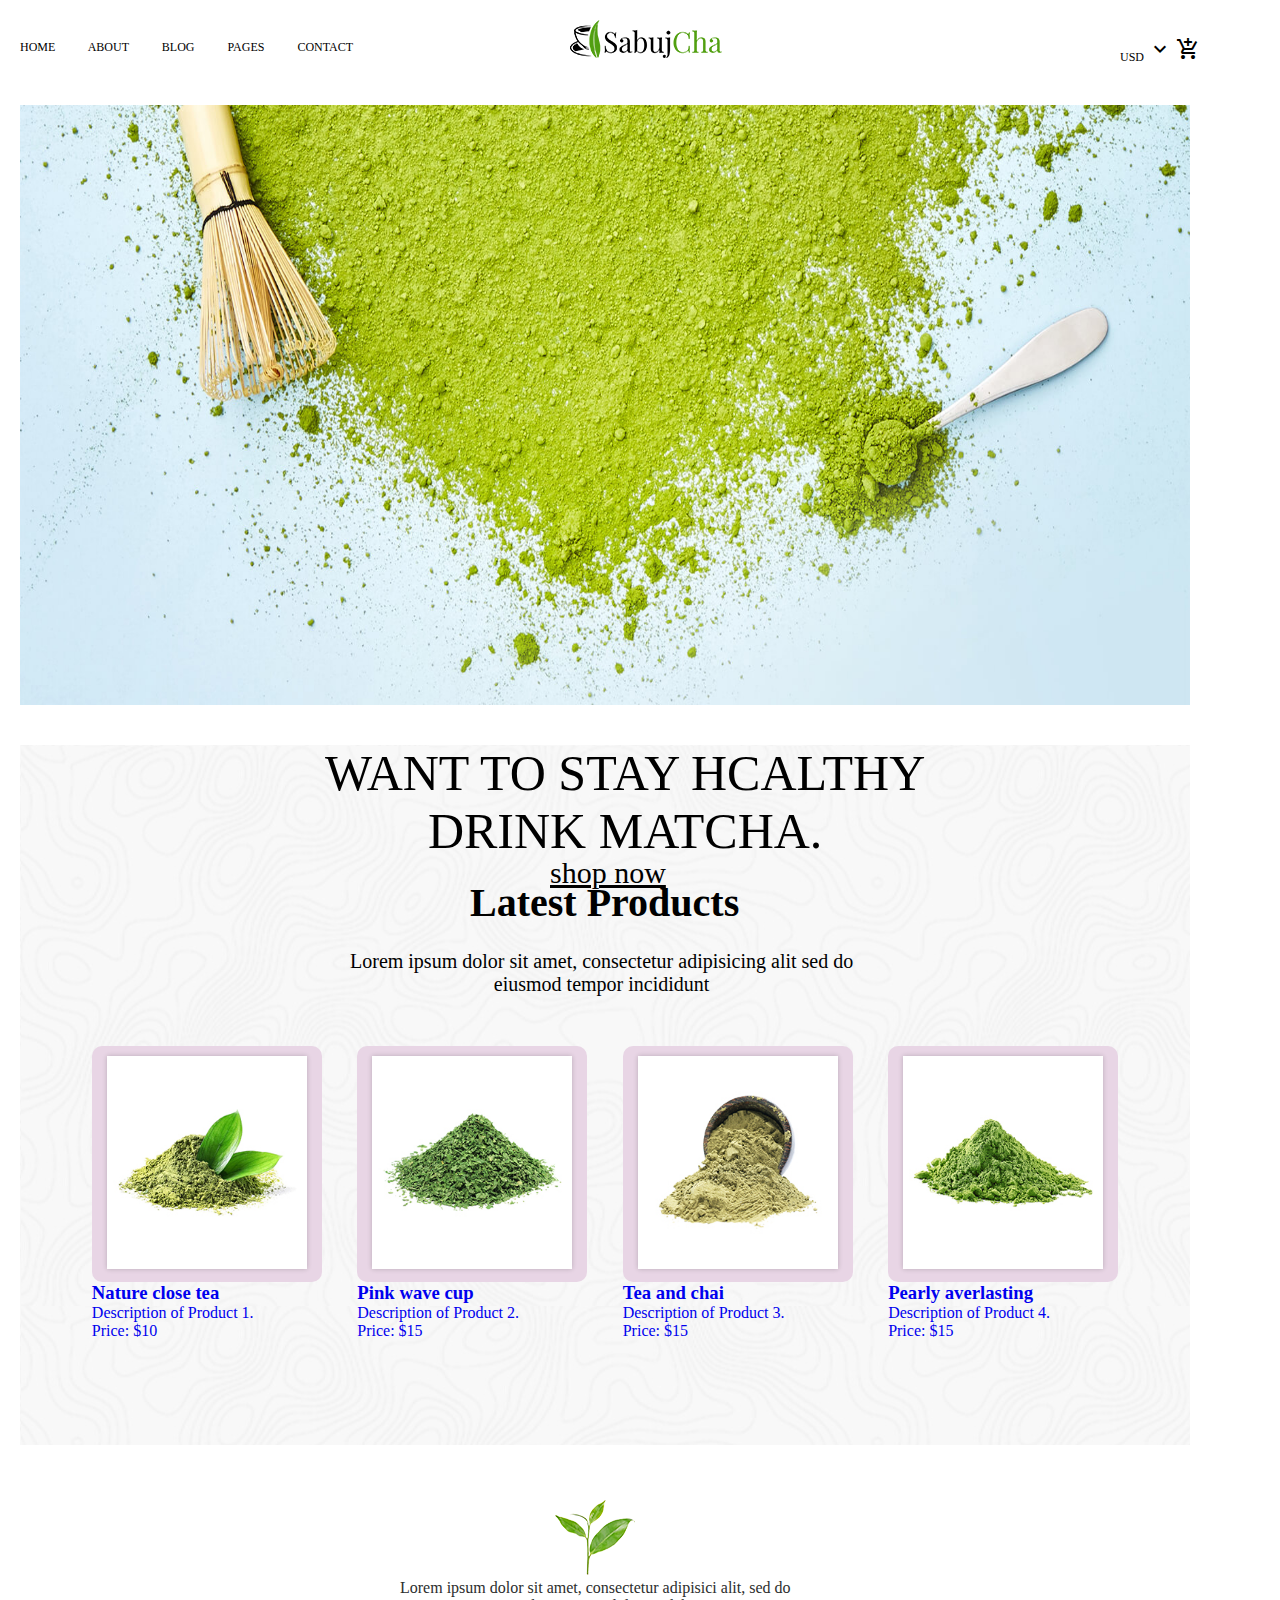
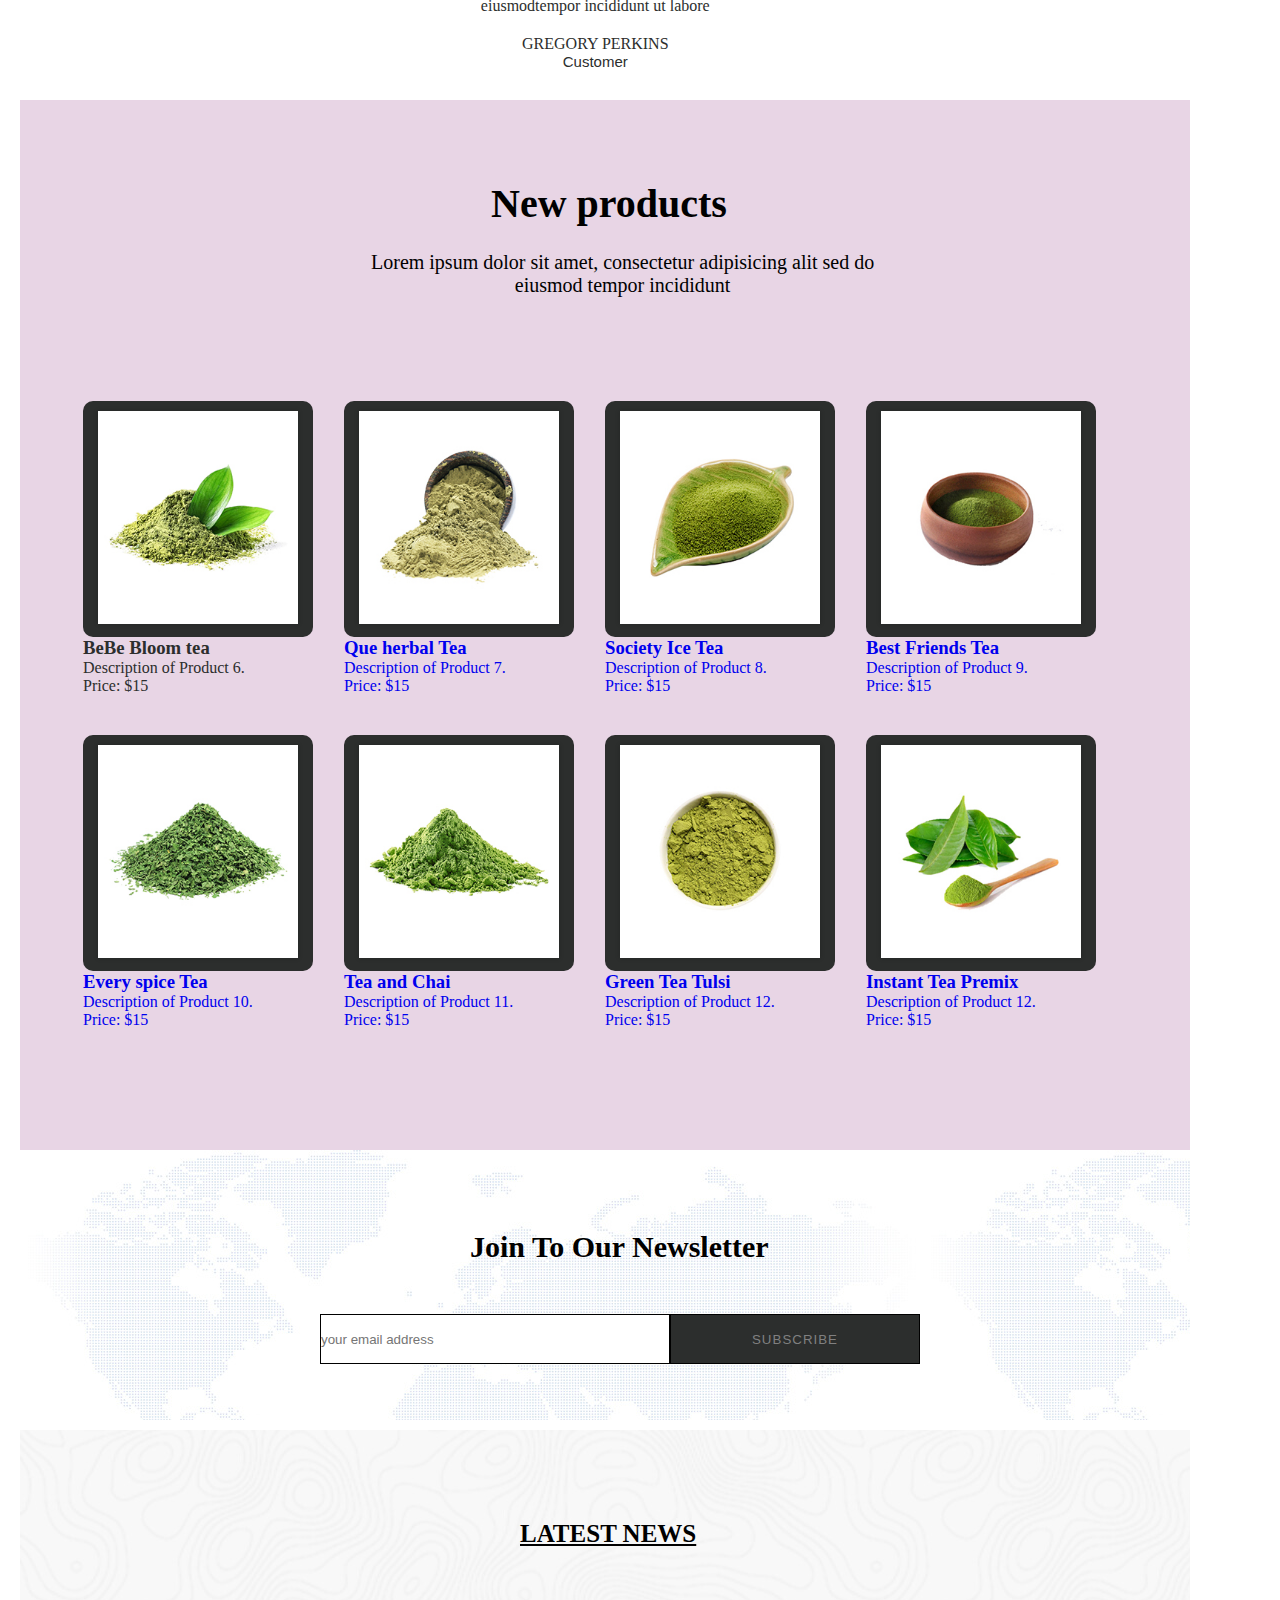
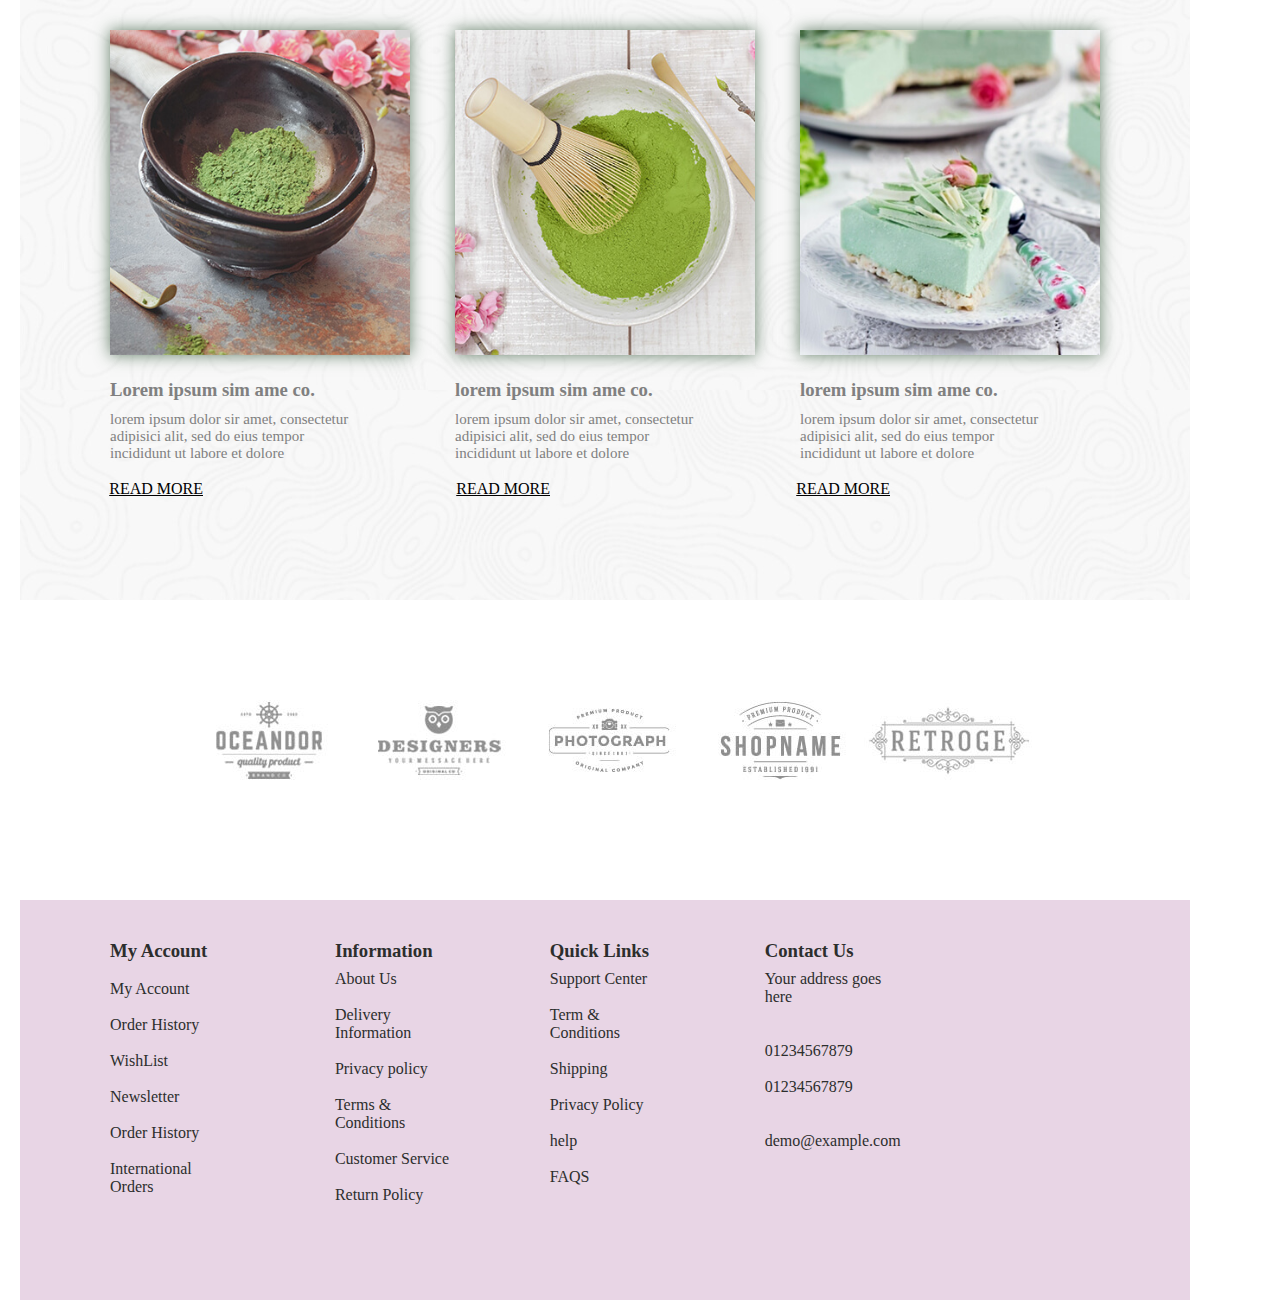
==== commit 786b227f: "finalizado 2.5" ====
--- a/index.html
+++ b/index.html
@@ -14,11 +14,11 @@
     <div class="page">
       <header>
         <div class="sec1">
-          <a href="" class="E1">HOME</a>
-          <a href="" class="E1">ABOUT</a>
-          <a href="" class="E1">BLOG</a>
-          <a href="" class="E1">PAGES</a>
-          <a href="" class="E1">CONTACT</a>
+          <a href="Product page.html" class="E1">HOME</a>
+          <a href="Product page.html" class="E1">ABOUT</a>
+          <a href="Product page.html" class="E1">BLOG</a>
+          <a href="Product page.html" class="E1">PAGES</a>
+          <a href="Product page.html" class="E1">CONTACT</a>
         </div>
 
            <div class="sec2">
@@ -56,34 +56,41 @@
                 
                
                      <div class="product1">
+                      <a href="Product page.html">
                         <button ><img src="Imagenes/product-1.jpg" alt="Product1" width="200px" ></button>
                         <h3>Nature close tea</h3>
                         <p>Description of Product 1.</p>
                         <p>Price: $10</p>
+                      </a>
                       </div>
                 
 
                      <div class="product2">
+                      <a href="Product page.html">
                        <button><img src="Imagenes/product-2.jpg" alt="Product 2" width="200px"></button>
                         <h3>Pink wave cup</h3>
                         <p>Description of Product 2.</p>
                         <p>Price: $15</p>
+                      </a>
                      </div>
                
 
                      <div class="product3">
+                      <a href="Product page.html">              
                         <button><img src="Imagenes/product-3.jpg" alt="Product 3" width="200px"></button>
                         <h3>Tea and chai</h3>
                         <p>Description of Product 3.</p>
                         <p>Price: $15</p>
+                      </a>
                      </div>
 
                      <div class="product4">
+                      <a href="Product page.html">
                         <button><img src="Imagenes/product-4.jpg" alt="Product 4" width="200px"></button>
                         <h3>Pearly averlasting</h3>
                         <p>Description of Product 4.</p>
                         <p>Price: $15</p>
-                     
+                      </a>                     
                      </div>
                    
         </div>
@@ -120,60 +127,69 @@
                    </div>
 
                    <div class="product2-1">
+                    <a href="Product page.html">
                      <button><img src="Imagenes/product-3.jpg" alt="Product 7" width="200px"></button>
                      <h3>Que herbal Tea</h3>
                      <p>Description of Product 7.</p>
                      <p>Price: $15</p>
-                     
+                    </a>                     
                    </div>
                 
 
                    <div class="product3-1">
+                    <a href="Product page.html">
                    <button><img src="Imagenes/product-5.jpg" alt="Product 8" width="200px"></button>
                    <h3>Society Ice Tea</h3>
                    <p>Description of Product 8.</p>
                    <p>Price: $15</p>
+                    </a>
                    
                    </div>
 
                    <div class="product4-1">
+                    <a href="Product page.html">
                     <button><img src="Imagenes/product-7.jpg" alt="Product 9" width="200px"></button>
                     <h3>Best Friends Tea</h3>
                     <p>Description of Product 9.</p>
                     <p>Price: $15</p>
+                    </a>
                     
                    </div>
 
                    <div class="product5">
+                    <a href="Product page.html">
                     <button><img src="Imagenes/product-2.jpg" alt="Product 10" width="200px"></button>
                     <h3>Every spice Tea</h3>
                     <p>Description of Product 10.</p>
                     <p>Price: $15</p>
-                    
+                    </a>
                    </div>
 
                    <div class="product6">
+                    <a href="Product page.html">
                     <button><img src="Imagenes/product-4.jpg" alt="Product 11" width="200px"></button>
                     <h3>Tea and Chai</h3>
                     <p>Description of Product 11.</p>
                     <p>Price: $15</p>
-                    
+                    </a>
                    </div>
 
                    <div class="product7">
+                    <a href="Product page.html">
                     <button><img src="Imagenes/product-6.jpg" alt="Product 12" width="200px"></button>
                     <h3>Green Tea Tulsi</h3>
                     <p>Description of Product 12.</p>
                     <p>Price: $15</p>
-                
+                    </a>
                    </div>
 
                    <div class="product8">
+                    <a href="Product page.html">
                     <button><img src="Imagenes/product-8.jpg" alt="Product 13" width="200px"></button>
                     <h3>Instant Tea Premix</h3>
                     <p>Description of Product 12.</p>
                     <p>Price: $15</p>
-               
+                    </a>
                    </div>
                 </div>
         
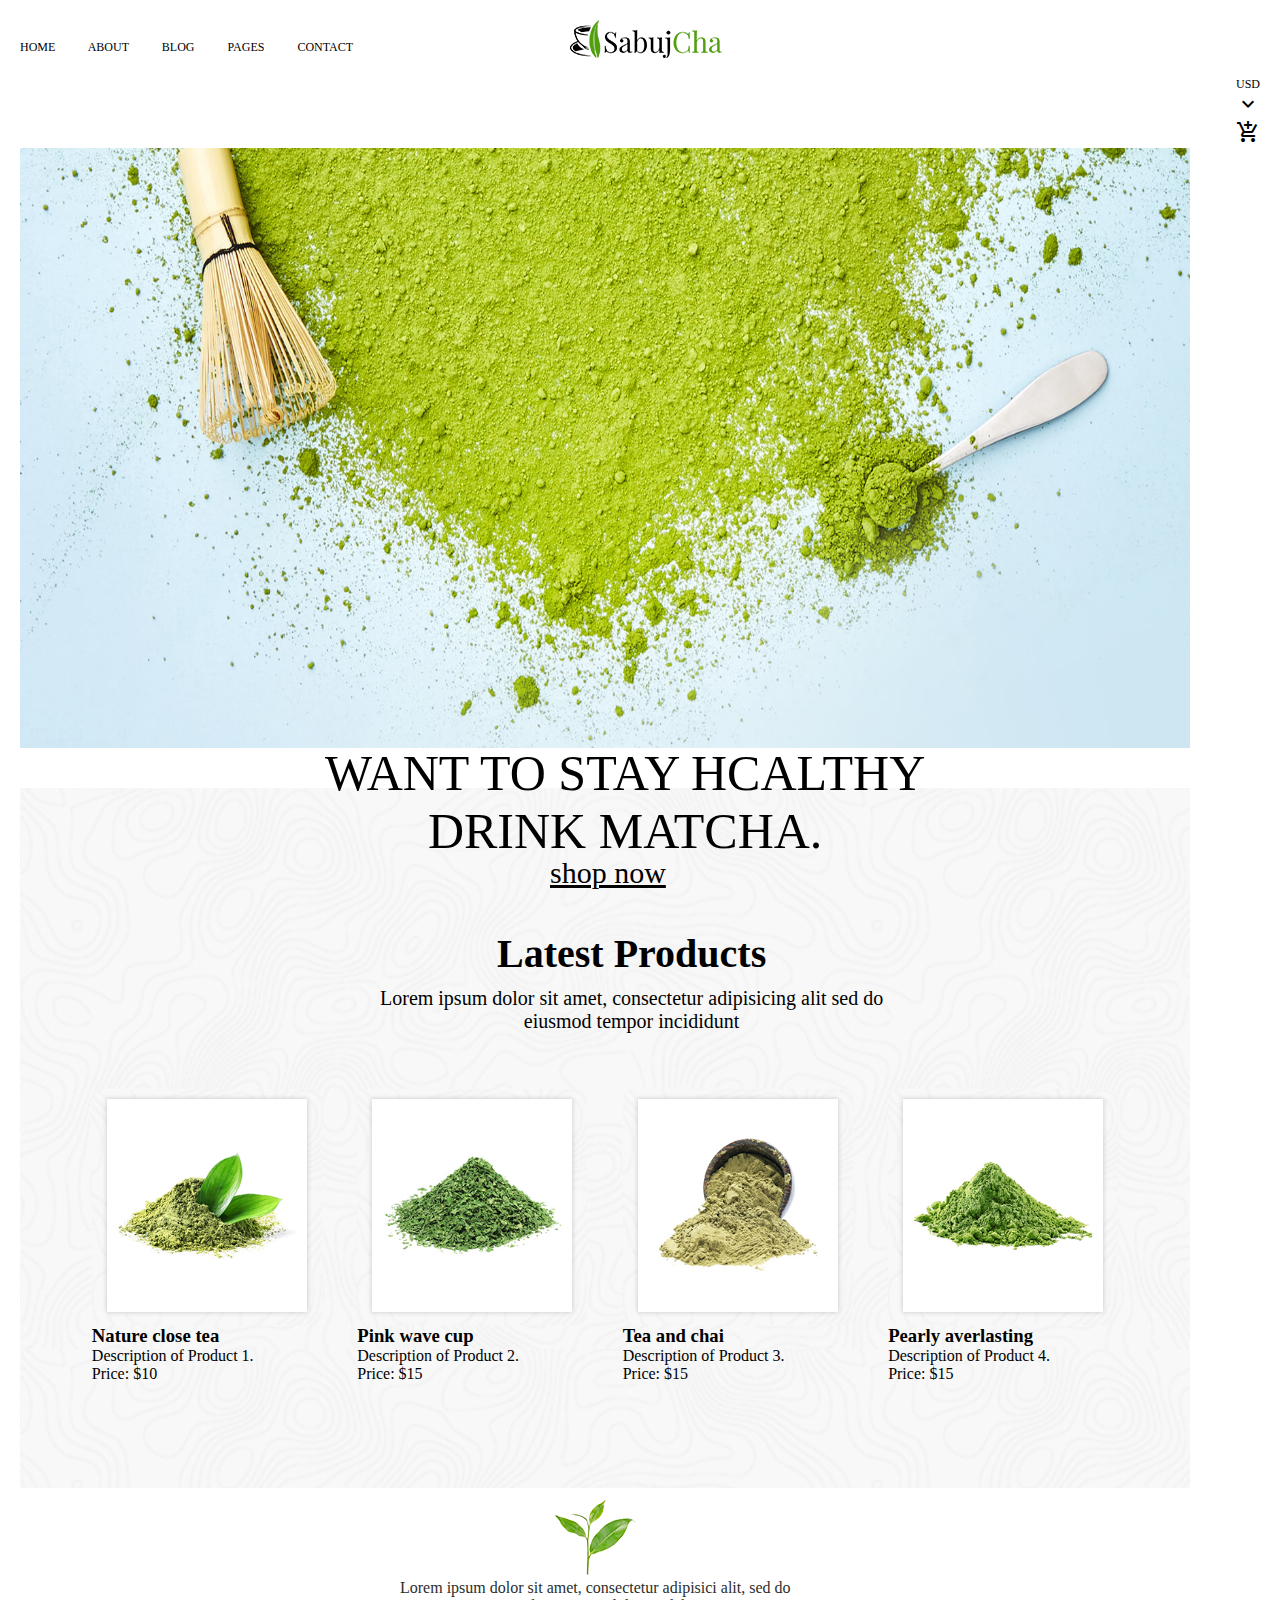
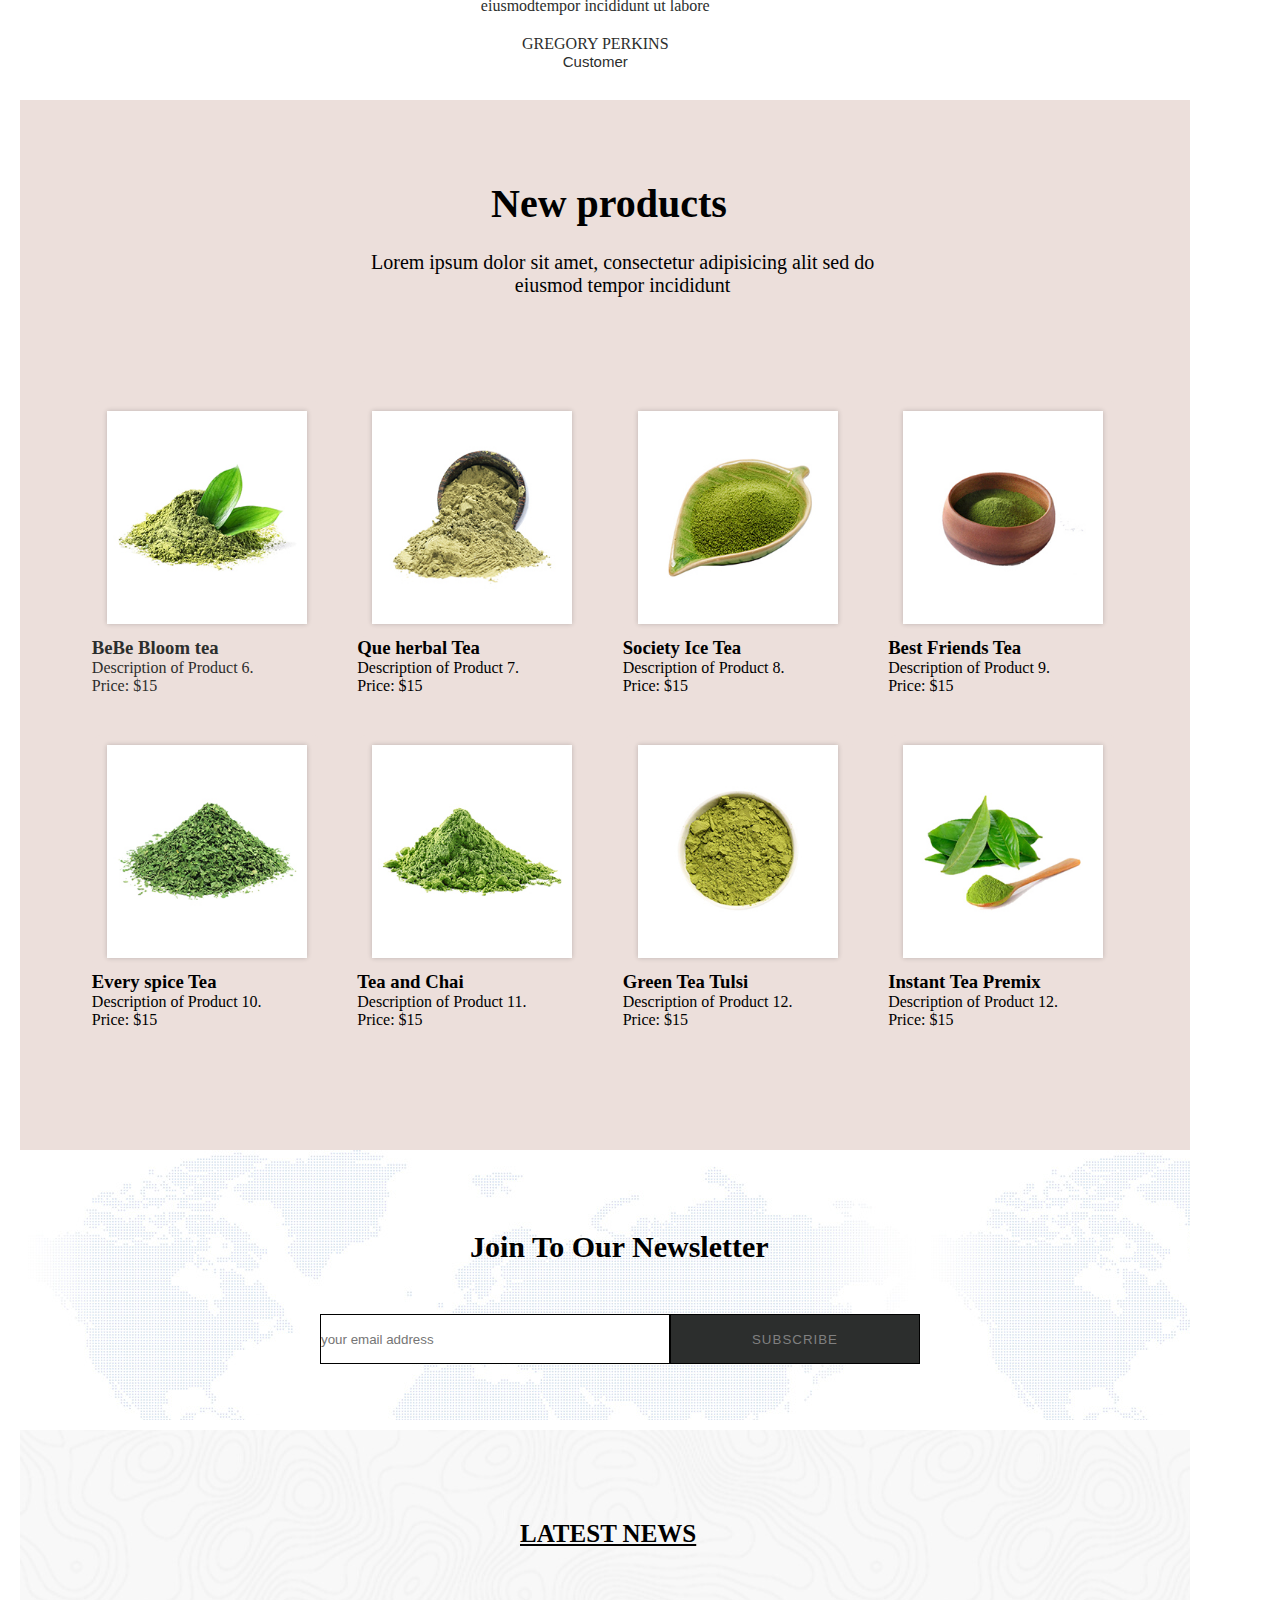
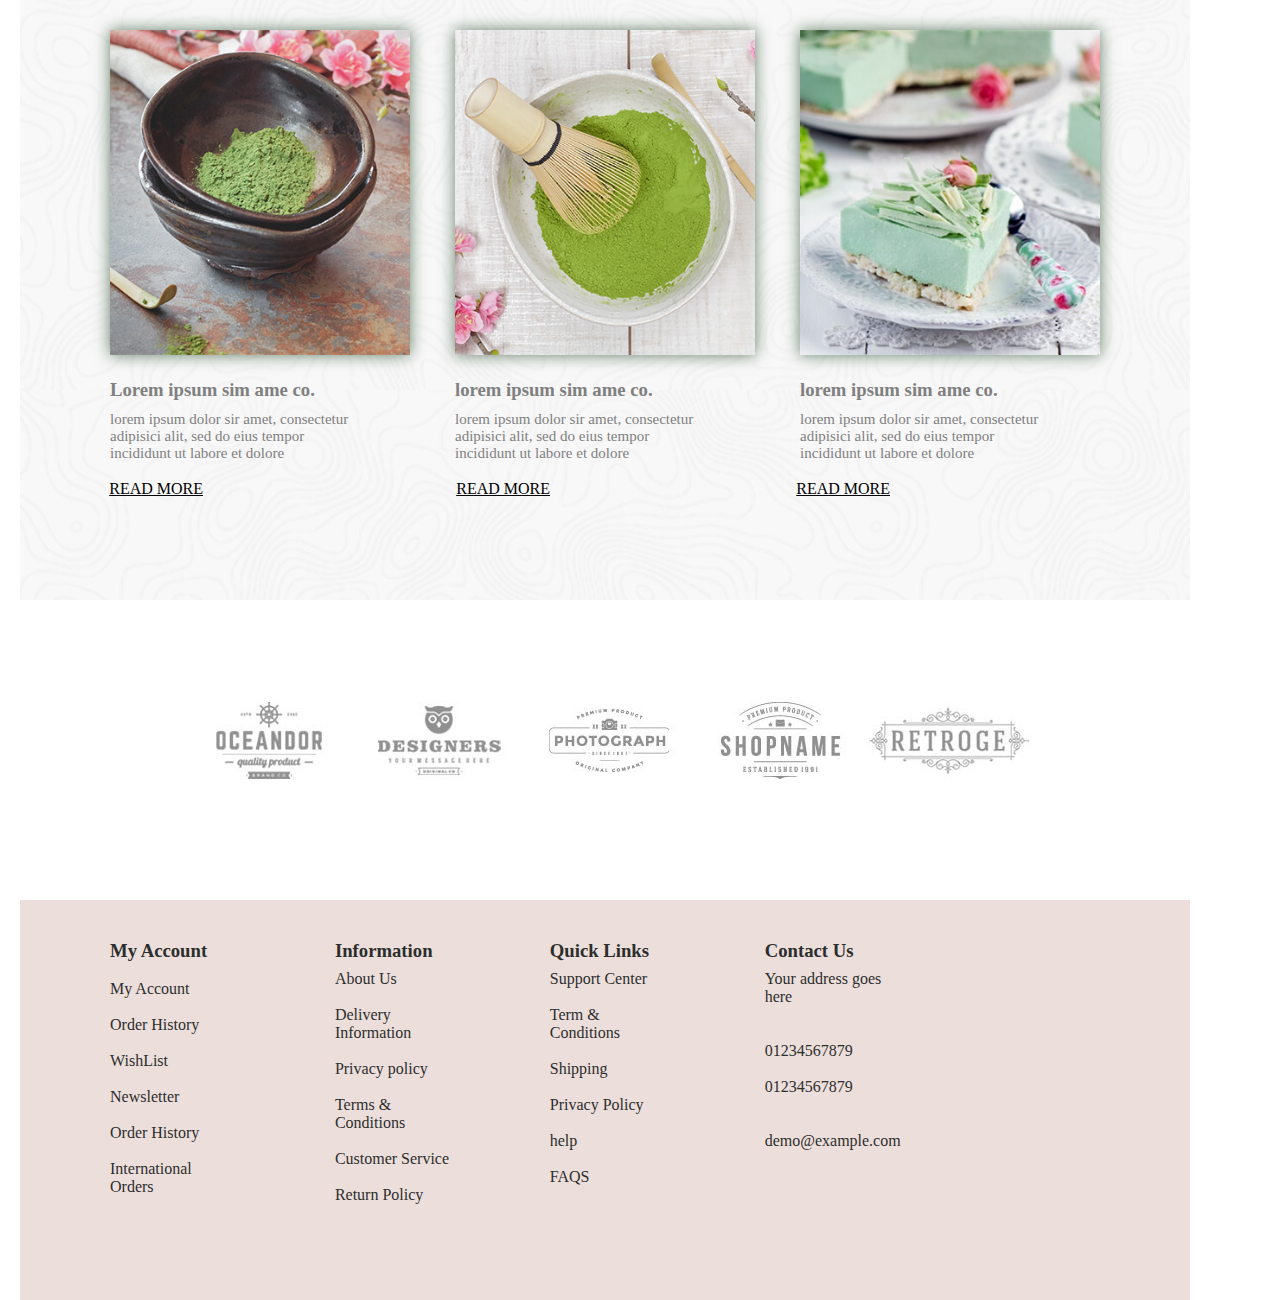
==== commit b275a4c3: "finalizado" ====
--- a/index.html
+++ b/index.html
@@ -10,9 +10,9 @@
     
 </head>
 
-   <body>
+   <body class="body1">
     <div class="page">
-      <header>
+      <header class="header">
         <div class="sec1">
           <a href="Product page.html" class="E1">HOME</a>
           <a href="Product page.html" class="E1">ABOUT</a>
@@ -25,15 +25,17 @@
               <img src="Imagenes/logo.png" alt="logo">
            </div>   
                  <div class="usd">
+                  
                    <a href="#" class="E1">USD</a>
+                  
                    <a href="#" class="E2"><i class="material-icons">expand_more</i></a>
-                   <a href="#" class="E2"><i class="material-icons">add_shopping_cart</i></a>
-                   
+                   <a href="#" class="E3"><i class="material-icons">add_shopping_cart</i></a>
+                  
                  </div>
         </header>
     
       <main>
-        <section>
+        <section class="section">
        
         <div class="slider">
             <img src="Imagenes/slider-2.jpg" width="1170px" height="600px">
@@ -48,7 +50,7 @@
           
                 <div class="text1">
                   <h3>Latest Products</h3>
-                  <p>Lorem ipsum dolor sit amet, consectetur adipisicing alit sed do <br>
+                  <p>Lorem ipsum dolor sit amet, consectetur adipisicing alit sed do<br>
                     eiusmod tempor incididunt
                   </p>
                 </div>
@@ -94,7 +96,7 @@
                      </div>
                    
         </div>
-
+        
           
       <div class="text">
         <img src="Imagenes/testi.png">
@@ -106,6 +108,8 @@
              <div class="c1">
               <p>Customer</p>
              </div>
+
+
       </div>
 
                 <div class="box2">
@@ -272,7 +276,7 @@
         </section>
       </main>
 <!-----------------FOOTER-------------->   
-      <footer>
+      <footer class="footer">
         <div class="Footer">
         <div class="footer1">
           <h3>My Account</h3>
--- a/index.css
+++ b/index.css
@@ -1,22 +1,29 @@
 
-  
+ 
 *{
     margin: 0%;
     padding: 0%;
     box-sizing:border-box;
+    text-decoration: none;
 }
 body{
     overflow-x: hidden;
+  
  }
 
 .page{
-    padding:20px ;
+    
+padding:20px ;
     margin: auto;
-    align-items: center;
-}
- 
-*{text-decoration: none;}
-
+    
+    
+}
+@media (max-width: 320px) {
+   .sec1{
+          grid-template: auto;
+   }
+
+  }
 .sec1{
     
     position: relative;
@@ -43,17 +50,26 @@
     color: black;
 }
 
+.usd {
+    display:grid ;
+    grid-template-columns:1fr 1fr 1fr 1fr ;
+}
+
 
 .usd a{
-    position: relative;
-    left: 1100px;
+    
     bottom: 40px;
     font-size: 12px;
-    
-    color: black;
-}
-
-
+    color: black;
+    grid-column-start: 7;
+}
+
+@media (max-width: 320px) {
+    .sec2{
+           grid-template: auto;
+    }
+ 
+   }
 
 .sec2{
     position: relative;
@@ -61,7 +77,15 @@
     bottom: 15px;
     
 }
-
+@media (max-width: 320px) {
+    .slider{
+           grid-template: auto;
+    }
+    .slider p{
+        grid-template: auto;
+    }
+ 
+   }
 .slider{
     width: 1170px;
  
@@ -82,7 +106,13 @@
     text-align: center;
     text-decoration: underline;
 }
-
+@media (max-width: 320px) {
+    .box1{
+           grid-template: 
+           "box1";
+    }
+ 
+   }
 .box1{
     border: 1px solid transparent;
     background: url(Imagenes/bg-1.jpg);
@@ -90,28 +120,41 @@
     grid-template-columns:1fr 1fr 1fr 1fr 1fr 1fr 1fr 1fr 1fr 1fr 1fr;
     height: 700px;
     width: 1170px;
+    
 }
 /*--------containers----*/
 
 .text1{
     position: absolute;
-    top: 950px;
-    left: 350px;
+    top: 900px;
+    left: 380px;
     font-size: 20px;
     text-align: center;
-    align-items: center;
+    
+}
+
+.text1 p{
+    position: relative;
+    top: 40px;
 }
 
 .text1 h3{
-    position: absolute;
-    left: 120px;
+    position: relative;
+    top: 30px;
+    right: 0px;
     bottom: 70px;
     font-size: 40px;
     text-align: center;
-    align-items: center;
-}
-
-
+    
+}
+
+@media (max-width: 320px) {
+    .product1{
+           grid-template: 
+           "product1";
+    }
+ 
+   }
 .product1 {
     grid-column-start:3;
     grid-column-end: 4;
@@ -119,6 +162,9 @@
     top: 300px;
     color:#2C2E2D;
 }
+.product1 a {
+    color: black;
+}
 
 .product1 img{
     box-shadow: 0 0 5px rgba(0, 0, 0, 0.2);
@@ -129,7 +175,7 @@
     padding: 10px 15px;
     border: none;
     border-radius: 10px;
-    background:#E8D5E5;
+    background:url(Imagenes/bg-1.jpg);
     color: gray;
     outline:none;
     cursor: pointer;
@@ -140,11 +186,17 @@
 
 .product1 button:hover {
     color: #2C2E2D;
-    background: #DFB0E8;
-}
-
-
-
+    background: #ECDFDB;
+}
+
+
+@media (max-width: 320px) {
+    .product2{
+           grid-template:
+           "product2";
+    }
+ 
+   }
 
 
 .product2{
@@ -158,6 +210,9 @@
 .product2 img{
     box-shadow: 0 0 5px rgba(0, 0, 0, 0.2);
 }
+.product2 a {
+    color: black;
+}
 
 
 .product2 button {
@@ -165,7 +220,7 @@
     padding: 10px 15px;
     border: none;
     border-radius: 10px;
-    background:#E8D5E5;
+    background:url(Imagenes/bg-1.jpg);
     color: gray;
     outline:none;
     cursor: pointer;
@@ -175,7 +230,7 @@
 
 .product2 button:hover {
     color: #2C2E2D;
-    background: #DFB0E8;
+    background: #ECDFDB;
 }
 
 
@@ -191,12 +246,16 @@
     box-shadow: 0 0 5px rgba(0, 0, 0, 0.2);
 }
 
+.product3 a {
+    color: black;
+}
+
 .product3 button {
     position: relative;
     padding: 10px 15px;
     border: none;
     border-radius: 10px;
-    background:#E8D5E5;
+    background:url(Imagenes/bg-1.jpg);
     color: gray;
     outline:none;
     cursor: pointer;
@@ -206,7 +265,7 @@
 
 .product3 button:hover {
     color: #2C2E2D;
-    background: #DFB0E8;
+    background: #ECDFDB;
 }
 
 
@@ -222,12 +281,16 @@
     box-shadow: 0 0 5px rgba(0, 0, 0, 0.2);
 }
 
+.product4 a {
+    color: black;
+}
+
 .product4 button {
     position: relative;
     padding: 10px 15px;
     border: none;
     border-radius: 10px;
-    background:#E8D5E5;
+    background:url(Imagenes/bg-1.jpg);
     color: gray;
     outline:none;
     cursor: pointer;
@@ -237,7 +300,7 @@
 
 .product4 button:hover {
     color: #2C2E2D;
-    background: #DFB0E8;
+    background: #ECDFDB;
 }
 /*_-------------*/
 .text {
@@ -271,9 +334,9 @@
     position: absolute;
     top: 1700px;
     border: 1px solid transparent;
-    background: #E8D5E5;
+    background: #ECDFDB;
     display: grid;
-    grid-template-columns:1fr 1fr 1fr 1fr 1fr 1fr 1fr 1fr 1fr 1fr 1fr 1fr ;
+    grid-template-columns:1fr 1fr 1fr 1fr 1fr 1fr 1fr 1fr 1fr 1fr 1fr  ;
     height: 1050px;
     width: 1170px;
 }
@@ -284,7 +347,7 @@
     left: 350px;
     font-size: 20px;
     text-align: center;
-    align-items: center;
+    
 }
 
 .text2 h3{
@@ -293,7 +356,7 @@
     bottom: 70px;
     font-size: 40px;
     text-align: center;
-    align-items: center;
+    
 }
 
 .product1-1{
@@ -307,23 +370,26 @@
 .product1-1 img{
     box-shadow: 0 0 5px rgba(0, 0, 0, 0.2);
 }
+.product1-1 a {
+    color: black;
+}
 
 .product1-1 button {
     position: relative;
     padding: 10px 15px;
     border: none;
     border-radius: 10px;
-    background:#2C2E2D;
-    color: gray;
-    outline:none;
-    cursor: pointer;
-    letter-spacing: 1px;
+    background:#ECDFDB;
+    color: gray;
+    outline:none;
+    cursor: pointer;
+    
 }
 
 
 .product1-1 button:hover {
-    color: #2C2E2D;
-    background: #DFB0E8;
+    color:#ECDFDB;
+    background: #2C2E2D;
 }
 
 .product2-1{
@@ -338,12 +404,16 @@
     box-shadow: 0 0 5px rgba(0, 0, 0, 0.2);
 }
 
+.product2-1 a {
+    color: black;
+}
+
 .product2-1 button {
     position: relative;
     padding: 10px 15px;
     border: none;
     border-radius: 10px;
-    background:#2C2E2D;
+    background:#ECDFDB;
     color: gray;
     outline:none;
     cursor: pointer;
@@ -352,8 +422,8 @@
 
 
 .product2-1 button:hover {
-    color: #2C2E2D;
-    background: #DFB0E8;
+    color: #ECDFDB;
+    background: #2C2E2D;
 }
 .product3-1{
     grid-column-start:7;
@@ -367,12 +437,16 @@
     box-shadow: 0 0 5px rgba(0, 0, 0, 0.2);
 }
 
+.product3-1 a {
+    color: black;
+}
+
 .product3-1 button {
     position: relative;
     padding: 10px 15px;
     border: none;
     border-radius: 10px;
-    background:#2C2E2D;
+    background:#ECDFDB;
     color: gray;
     outline:none;
     cursor: pointer;
@@ -381,8 +455,8 @@
 
 
 .product3-1 button:hover {
-    color: #2C2E2D;
-    background: #DFB0E8;
+    color: #ECDFDB;
+    background: #2C2E2D;
 }
 
 .product4-1{
@@ -397,12 +471,16 @@
     box-shadow: 0 0 5px rgba(0, 0, 0, 0.2);
 }
 
+.product4-1 a {
+    color: black;
+}
+
 .product4-1 button {
     position: relative;
     padding: 10px 15px;
     border: none;
     border-radius: 10px;
-    background:#2C2E2D;
+    background:#ECDFDB;
     color: gray;
     outline:none;
     cursor: pointer;
@@ -411,8 +489,8 @@
 
 
 .product4-1 button:hover {
-    color: #2C2E2D;
-    background: #DFB0E8;
+    color: #ECDFDB;
+    background: #2C2E2D;
 }
 
 .product5{
@@ -427,12 +505,16 @@
     box-shadow: 0 0 5px rgba(0, 0, 0, 0.2);
 }
 
+.product5 a {
+    color: black;
+}
+
 .product5 button {
     position: relative;
     padding: 10px 15px;
     border: none;
     border-radius: 10px;
-    background:#2C2E2D;
+    background:#ECDFDB;
     color: gray;
     outline:none;
     cursor: pointer;
@@ -441,8 +523,8 @@
 
 
 .product5 button:hover {
-    color: #2C2E2D;
-    background: #DFB0E8;
+    color: #ECDFDB;
+    background: #2C2E2D;
 }
 
 .product6{
@@ -457,13 +539,16 @@
     box-shadow: 0 0 5px rgba(0, 0, 0, 0.2);
 }
 
+.product6 a {
+    color: black;
+}
 
 .product6 button {
     position: relative;
     padding: 10px 15px;
     border: none;
     border-radius: 10px;
-    background:#2C2E2D;
+    background:#ECDFDB;
     color: gray;
     outline:none;
     cursor: pointer;
@@ -472,8 +557,8 @@
 
 
 .product6 button:hover {
-    color: #2C2E2D;
-    background: #DFB0E8;
+    color: #ECDFDB;
+    background: #2C2E2D;
 }
 .product7{
     grid-column-start:7;
@@ -487,12 +572,16 @@
     box-shadow: 0 0 5px rgba(0, 0, 0, 0.2);
 }
 
+.product7 a {
+    color: black;
+}
+
 .product7 button {
     position: relative;
     padding: 10px 15px;
     border: none;
     border-radius: 10px;
-    background:#2C2E2D;
+    background:#ECDFDB;
     color: gray;
     outline:none;
     cursor: pointer;
@@ -501,8 +590,8 @@
 
 
 .product7 button:hover {
-    color: #2C2E2D;
-    background: #DFB0E8;
+    color: #ECDFDB;
+    background: #2C2E2D;
 }
 
 .product8{
@@ -517,12 +606,16 @@
     box-shadow: 0 0 5px rgba(0, 0, 0, 0.2);
 }
 
+.product8 a {
+    color: black;
+}
+
 .product8 button {
     position: relative;
     padding: 10px 15px;
     border: none;
     border-radius: 10px;
-    background:#2C2E2D;
+    background:#ECDFDB;
     color: gray;
     outline:none;
     cursor: pointer;
@@ -531,8 +624,8 @@
 
 
 .product8 button:hover {
-    color: #2C2E2D;
-    background: #DFB0E8;
+    color: #ECDFDB;
+    background: #2C2E2D;
 }
 /*-------------button-suscription------*/
 .suscription {
@@ -586,7 +679,7 @@
 
 .subs button:hover {
     color: #2C2E2D;
-    background: #DFB0E8;
+    background: #ECDFDB;
 }
 
 .Slider2 {
@@ -739,7 +832,7 @@
     height: 400px;
     border: none;
     display: grid;
-    background:  #E8D5E5;
+    background: #ECDFDB;
     grid-template-columns:1fr 1fr 1fr 1fr 1fr 1fr 1fr 1fr 1fr 1fr;
     color:#2C2E2D;
 }
